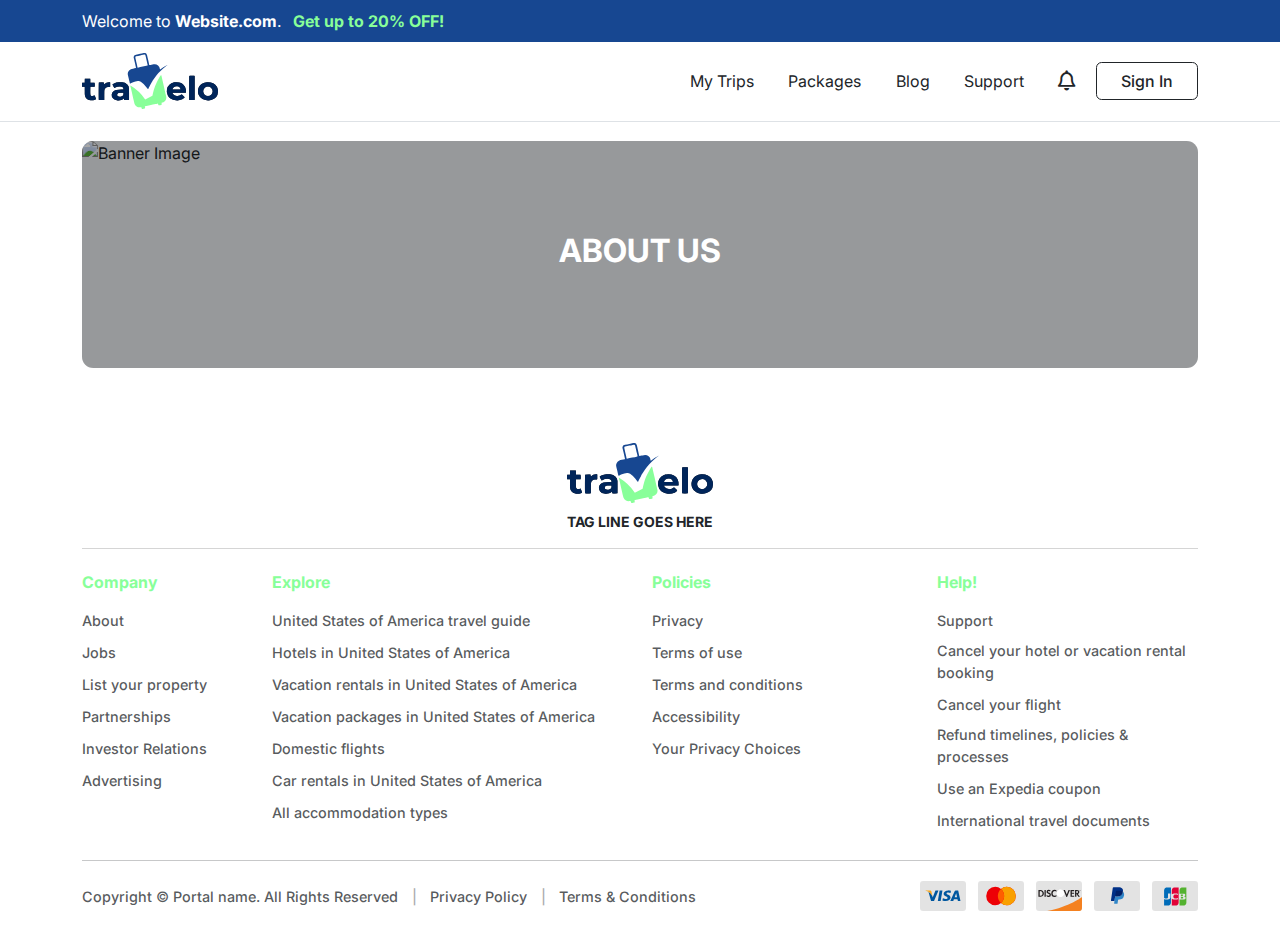
==== about.html @ bf080799 "new files added" ====
<!DOCTYPE html>
<html lang="en">
<head>
  <meta charset="UTF-8">
  <meta http-equiv="X-UA-Compatible" content="IE=edge">
  <meta name="viewport" content="width=device-width, initial-scale=1.0">
  <!-- ======== [ Fonts ] ======== -->
  <link rel="preconnect" href="https://fonts.googleapis.com">
  <link rel="preconnect" href="https://fonts.gstatic.com" crossorigin>
  <link href="https://fonts.googleapis.com/css2?family=Inter:wght@100;200;300;400;500;600;700;800;900&family=Playfair+Display:wght@400;500;600;700;800;900&display=swap" rel="stylesheet">
  <!-- ======== [ Font Awesome Icons ] ======== -->
  <link rel="stylesheet" href="https://cdnjs.cloudflare.com/ajax/libs/font-awesome/6.4.0/css/all.min.css" />
  <!-- ======== [ Bootstrap ] ======== -->
  <link rel="stylesheet" href="https://cdnjs.cloudflare.com/ajax/libs/bootstrap/5.2.3/css/bootstrap.min.css" />
  <!-- ======== [ Slick Slider ] ======== -->
  <link rel="stylesheet" href="https://cdnjs.cloudflare.com/ajax/libs/slick-carousel/1.8.1/slick.min.css" />
  <!-- Plugin CSS -->
    <link href="https://cdn.jsdelivr.net/npm/@uvarov.frontend/vanilla-calendar/build/vanilla-calendar.min.css" rel="stylesheet">
    <link href="https://cdn.jsdelivr.net/npm/@uvarov.frontend/vanilla-calendar/build/themes/light.min.css" rel="stylesheet">
    <link href="https://cdn.jsdelivr.net/npm/@uvarov.frontend/vanilla-calendar/build/themes/dark.min.css" rel="stylesheet">
    <!-- Plugin JS -->
  <!-- ======== [ Custom Styles ] ======== -->
  <link rel="stylesheet" href="./assets/css/style.css" />
  <title>Travel | Home</title>
</head>
<body>
  <header class="main-header">
    <div class="main-header__top-strip z-index--1">
      <div class="container">
        <div class="main-header__top-strip__sub">  
          <div class="elements--left">
            <p class="m-0 text-white">
              Welcome to <a href="javascript:;" class="color--inherit text-decoration-none"><strong>Website.com</strong></a>. &nbsp;
              <strong class="text--primary">Get up to 20% OFF!</strong>
            </p>
          </div>
        </div>
      </div>
    </div>
    <div class="main-header__navbar">
      <div class="container">
        <div class="main-header__navbar__sub">
          <div class="main-header__navbar__logo">
            <a href="./">
              <img src="./assets/images/logo.svg" alt="Company Logo" />
            </a>
          </div>
          <nav class="main-header__navigation">
            <ul class="main-header__navigation__menu">
              <li class="main-header__navigation__menu__item">
                <a class="main-header__navigation__menu__item__link" href="./my-trips.html">My Trips</a>
              </li>
              <li class="main-header__navigation__menu__item">
                <a class="main-header__navigation__menu__item__link" href="./packages.html">Packages</a>
              </li>
              <li class="main-header__navigation__menu__item">
                <a class="main-header__navigation__menu__item__link" href="./blog.html">Blog</a>
              </li>
              <li class="main-header__navigation__menu__item">
                <a class="main-header__navigation__menu__item__link" href="./support.html">Support</a>
              </li>
            </ul>
            <div class="info-clickable-buttons gap-2 mx-2">
              <button type="button" class="info-clickable-buttons__button">
                <i class="fa-regular fa-bell"></i>
              </button>
            </div>
            <div class="tab-hamburger-menu d-none me-sm-2"><i class="fa-solid fa-bars pe-none"></i></div>
          </nav>
          <a href="#" class="btn btn-outline-dark hidden--xs px-4">Sign In</a>
        </div>
      </div>
    </div>
    <div class="mobile-menu d-none show--mobile">
      <div class="mobile-menu__close"><i class="fa-solid fa-arrow-left"></i></div>
      <div class="info-clickable-buttons gap-2 mx-2">
        <button type="button" class="info-clickable-buttons__button">
          <i class="fa-regular fa-bell"></i>
        </button>
      </div>
      <div class="mobile-menu__body">
        <div>
          <div class="cta-buttons mb-4 flex-wrap d-flex gap-3">
            <a href="#" class="btn btn-outline-light"><i class="fa-solid fa-user"></i> Sing In</a>
          </div>
          <ul class="mobile-menu__nav">
            <li class="mobile-menu__nav__item">
              <a class="mobile-menu__nav__item__link" href="./my-trips.html">My Trips</a>
            </li>
            <li class="mobile-menu__nav__item">
              <a class="mobile-menu__nav__item__link" href="./packages.html">Packages</a>
            </li>
            <li class="mobile-menu__nav__item">
              <a class="mobile-menu__nav__item__link" href="./blog.html">Blog</a>
            </li>
            <li class="mobile-menu__nav__item">
              <a class="mobile-menu__nav__item__link" href="./support.html">Support</a>
            </li>
          </ul>
        </div>
        <div class="mobile-menu__footer">
          <div class="social-media-container">
            <h6 class="text-white text-uppercase mb-3">Stay Connected</h6>
            <ul class="social-media-list">
              <li class="social-media-list__item"><a class="social-media-list__item--link" href="javascript:;"><i class="fa-brands fa-facebook-f"></i></a></li>
              <li class="social-media-list__item"><a class="social-media-list__item--link" href="javascript:;"><i class="fa-brands fa-twitter"></i></a></li>
              <li class="social-media-list__item"><a class="social-media-list__item--link" href="javascript:;"><i class="fa-brands fa-instagram"></i></a></li>
              <li class="social-media-list__item"><a class="social-media-list__item--link" href="javascript:;"><i class="fa-brands fa-youtube"></i></a></li>
              <li class="social-media-list__item"><a class="social-media-list__item--link" href="javascript:;"><i class="fa-brands fa-linkedin-in"></i></a></li>
            </ul>
          </div>
        </div>
      </div>
    </div>
  </header>

  <section class="hero-banner">
    <div class="container">
      <div class="hero-banner__container">        
        <div class="hero-banner__container__image">
          <img src="https://plus.unsplash.com/premium_photo-1667066308861-d9027981632e" alt="Banner Image" />
        </div>
        <h2 class="__heading">About Us</h2>
      </div>
    </div>
  </section>

  

  <footer class="main-footer">
    <div class="container">
      <div class="main-footer-logo d-flex justify-content-center border-bottom mb-4 pb-3">
        <a href="/." class="text-uppercase fw-bold text-decoration-none text--inherit d-inline-flex flex-column">
          <img src="./assets/images/logo.svg" alt="Footer Logo" class="mb-2" />
          <small class="">Tag Line goes here</small>
        </a>
      </div>
      <div class="row g-4">
        <div class="col-12 col-md-5 col-lg-3 col-xl-2">
          <div class="main-footer__content">
            <h6 class="text-primary mb-3 fw-bold">Company</h6>
            <ul class="main-footer__content__links">
              <li class="main-footer__content__links__item"><a href="javascript:;">About</a></li>
              <li class="main-footer__content__links__item"><a href="javascript:;">Jobs</a></li>
              <li class="main-footer__content__links__item"><a href="javascript:;">List your property</a></li>
              <li class="main-footer__content__links__item"><a href="javascript:;">Partnerships</a></li>
              <li class="main-footer__content__links__item"><a href="javascript:;">Investor Relations</a></li>
              <li class="main-footer__content__links__item"><a href="javascript:;">Advertising</a></li>
            </ul>
          </div>
        </div>
        <div class="col-12 col-md-7 col-lg-6 col-xl-4">
          <div class="main-footer__content">
            <h6 class="text-primary mb-3 fw-bold">Explore</h6>
            <ul class="main-footer__content__links">
              <li class="main-footer__content__links__item"><a href="javascript:;">United States of America travel guide</a></li>
              <li class="main-footer__content__links__item"><a href="javascript:;">Hotels in United States of America</a></li>
              <li class="main-footer__content__links__item"><a href="javascript:;">Vacation rentals in United States of America</a></li>
              <li class="main-footer__content__links__item"><a href="javascript:;">Vacation packages in United States of America</a></li>
              <li class="main-footer__content__links__item"><a href="javascript:;">Domestic flights</a></li>
              <li class="main-footer__content__links__item"><a href="javascript:;">Car rentals in United States of America</a></li>
              <li class="main-footer__content__links__item"><a href="javascript:;">All accommodation types</a></li>
            </ul>
          </div>
        </div>
        <div class="col-12 col-md-5 col-lg-3 col-xl-3">
          <div class="main-footer__content">
            <h6 class="text-primary mb-3 fw-bold">Policies</h6>
            <ul class="main-footer__content__links">
              <li class="main-footer__content__links__item"><a href="javascript:;">Privacy</a></li>
              <li class="main-footer__content__links__item"><a href="javascript:;">Terms of use</a></li>
              <li class="main-footer__content__links__item"><a href="javascript:;">Terms and conditions</a></li>
              <li class="main-footer__content__links__item"><a href="javascript:;">Accessibility</a></li>
              <li class="main-footer__content__links__item"><a href="javascript:;">Your Privacy Choices</a></li>
            </ul>
          </div>
        </div>
        <div class="col-12 col-md-7 col-lg-12 col-xl-3">
          <div class="main-footer__content">
            <h6 class="text-primary mb-3 fw-bold">Help!</h6>
            <ul class="main-footer__content__links">
              <li class="main-footer__content__links__item"><a href="javascript:;">Support</a></li>
              <li class="main-footer__content__links__item"><a href="javascript:;">Cancel your hotel or vacation rental booking</a></li>
              <li class="main-footer__content__links__item"><a href="javascript:;">Cancel your flight</a></li>
              <li class="main-footer__content__links__item"><a href="javascript:;">Refund timelines, policies & processes</a></li>
              <li class="main-footer__content__links__item"><a href="javascript:;">Use an Expedia coupon</a></li>
              <li class="main-footer__content__links__item"><a href="javascript:;">International travel documents</a></li>
            </ul>
          </div>
        </div>
      </div>
      <div class="copyrights">
        <div class="copyrights__links">
          <p class="m-0">Copyright © Portal name. All Rights Reserved</p>
          <span class="opacity-50">&nbsp;|&nbsp;</span>
          <a href="#">Privacy Policy</a>
          <span class="opacity-50">&nbsp;|&nbsp;</span>
          <a href="#">Terms & Conditions</a>
        </div>
        <div class="payment-methods">
          <img src="./assets/images/payment-methods.svg" alt="Payment Method Icons" />
        </div>
      </div>
    </div>
  </footer>

  <script type="text/javascript" src="//code.jquery.com/jquery-1.11.0.min.js"></script>
  <script type="text/javascript" src="//code.jquery.com/jquery-migrate-1.2.1.min.js"></script>
  <script src="https://cdn.jsdelivr.net/npm/bootstrap@5.3.0-alpha3/dist/js/bootstrap.bundle.min.js"></script>
  <script type="text/javascript" src="./assets/js/slick.min.js"></script>
   <!-- <script src="https://cdn.jsdelivr.net/npm/@uvarov.frontend/vanilla-calendar/build/vanilla-calendar.min.js" defer></script> -->
  <script src="https://cdn.jsdelivr.net/npm/@easepick/datetime@1.2.1/dist/index.umd.min.js"></script>
  <script src="https://cdn.jsdelivr.net/npm/@easepick/core@1.2.1/dist/index.umd.min.js"></script>
  <script type="text/javascript"src="./assets/js/custom.js"></script>
</body>
</html>
---- assets/css/style.css ----
:root {
  --bs-bg-color: #FFFFFF;
  --bs-primary: #88FF99;
  --bs-primary-rgb: 136, 255, 153;
  --bs-secondary: #174791;
  --bs-secondary-rgb: 23, 71, 145;
  --bs-secondary--dark: #00255A;
  --bs-footer-bg-color: #054C65;
  --bs-border-color: #D5D5D5;
  --bs-max-z-index: 10;
  --bs-transition: all 0.3s ease-in-out;
  --main-header-height: 110px;
  --top-strip-height: calc(var(--main-header-height) / 2.65);
  --bs-border-radius: 0.35rem;
  --bs-transparent: transparent;
  --scroll-bar-width: 6px;
  --remain-vw-width: 0;
  --max-width-vw: 90vw;
  --home-slider-height: 550px;
  --remain-viewport-side-width: 100vw;
  --bs-gutter-x: 1.5rem;
  --mobile-padding-x: calc(var(--bs-gutter-x) * .5);
  --font-size-small: 0.9rem;
  --font-inter: "Inter", sans-serif;
  --font--inter: var(--font-inter);
  --font-playfair: "Playfair Display", serif;
  --font--playfair: var(--font-playfair);
  --fs--1: 2.5rem;
  --fs--2: 2rem;
  --fs--3: 1.75rem;
  --fs--4: 1.5rem;
  --fs--5: 1.25rem;
  --fs--6: 1rem;
  --font-size--1: var(--fs--1);
  --font-size--2: var(--fs--2);
  --font-size--4: var(--fs--4);
  --font-size--5: var(--fs--5);
  --font-size--6: var(--fs--6);
}

@media (width < 1200px) {
  :root {
    --remain-viewport-side-width: calc(100vw - 1140px + calc(calc(var(--bs-gutter-x) * 1) + var(--scroll-bar-width)));
  }
}
@media (width < 992px) {
  :root {
    --remain-viewport-side-width: calc(100vw - 720px + calc(calc(var(--bs-gutter-x) * 1) + var(--scroll-bar-width)));
  }
}
@media (width < 768px) {
  :root {
    --remain-viewport-side-width: calc(100vw - 720px + calc(calc(var(--bs-gutter-x) * 1) + var(--scroll-bar-width)));
  }
}
@media (width >= 576px) and (width < 768px) {
  :root {
    --remain-viewport-side-width: calc(100vw - 540px + calc(calc(var(--bs-gutter-x) * 1) + var(--scroll-bar-width)));
  }
}
@media (width < 576px) {
  :root {
    --remain-viewport-side-width: 0;
  }
}
.font-inter {
  font-family: var(--font-inter) !important;
}
.font-inter--100 {
  font-family: var(--font-inter) !important;
  font-weight: 100 !important;
}
.font-inter--200 {
  font-family: var(--font-inter) !important;
  font-weight: 200 !important;
}
.font-inter--300 {
  font-family: var(--font-inter) !important;
  font-weight: 300 !important;
}
.font-inter--400 {
  font-family: var(--font-inter) !important;
  font-weight: 400 !important;
}
.font-inter--500 {
  font-family: var(--font-inter) !important;
  font-weight: 500 !important;
}
.font-inter--600 {
  font-family: var(--font-inter) !important;
  font-weight: 600 !important;
}
.font-inter--700 {
  font-family: var(--font-inter) !important;
  font-weight: 700 !important;
}
.font-inter--800 {
  font-family: var(--font-inter) !important;
  font-weight: 800 !important;
}
.font-inter--900 {
  font-family: var(--font-inter) !important;
  font-weight: 900 !important;
}
.font-playfair {
  font-family: var(--font-playfair) !important;
}
.font-playfair--400 {
  font-family: var(--font-playfair) !important;
  font-weight: 400 !important;
}
.font-playfair--500 {
  font-family: var(--font-playfair) !important;
  font-weight: 500 !important;
}
.font-playfair--600 {
  font-family: var(--font-playfair) !important;
  font-weight: 600 !important;
}
.font-playfair--700 {
  font-family: var(--font-playfair) !important;
  font-weight: 700 !important;
}
.font-playfair--800 {
  font-family: var(--font-playfair) !important;
  font-weight: 800 !important;
}
.font-playfair--900 {
  font-family: var(--font-playfair) !important;
  font-weight: 900 !important;
}
.font-size--small {
  font-size: var(--font-size-small);
}

.bg--primary {
  background-color: var(--bs-primary) !important;
}
.bg--secondary {
  background-color: var(--bs-secondary) !important;
}

.bg--primary, .bg-primary, .text--primary, .text-primary {
  color: var(--bs-primary) !important;
}
.bg--secondary, .text--secondary {
  color: var(--bs-secondary) !important;
}
.bg-shadow-none, .bg-shadow--none, .text-shadow-none, .text-shadow--none {
  text-shadow: none;
}
.bg-hover--primary:hover, .text-hover--primary:hover {
  color: var(--bs-primary) !important;
  opacity: 1 !important;
}
.bg-hover--secondary:hover, .text-hover--secondary:hover {
  color: var(--bs-secondary) !important;
  opacity: 1 !important;
}
.bg-hover--danger:hover, .text-hover--danger:hover {
  color: var(--bs-danger) !important;
  opacity: 1 !important;
}

.z-index--1 {
  z-index: 1 !important;
}
.z-index--2 {
  z-index: 2 !important;
}
.z-index--3 {
  z-index: 3 !important;
}
.z-index--4 {
  z-index: 4 !important;
}
.z-index--5 {
  z-index: 5 !important;
}
.z-index--6 {
  z-index: 6 !important;
}
.z-index--7 {
  z-index: 7 !important;
}
.z-index--8 {
  z-index: 8 !important;
}
.z-index--9 {
  z-index: 9 !important;
}
.z-index--10 {
  z-index: 10 !important;
}

.no-bg-color {
  background-color: transparent !important;
}

.color--initial, .color-initial, .text--initial, .text-initial {
  color: initial !important;
}
.color--initial:hover, .color-initial:hover, .text--initial:hover, .text-initial:hover {
  color: initial !important;
}
.color--inherit, .color-inherit, .text--inherit, .text-inherit {
  color: inherit !important;
}
.color--inherit:hover, .color-inherit:hover, .text--inherit:hover, .text-inherit:hover {
  color: inherit !important;
}

@media (width <= 767px) {
  .hidden--mobile {
    display: none !important;
  }
  .show--mobile {
    display: block !important;
  }
}
@media (width < 576px) {
  .hidden--xs {
    display: none !important;
  }
  .show--xs {
    display: block !important;
  }
}
@media (width >= 576px) and (width <= 768px) {
  .hidden--sm {
    display: none !important;
  }
  .show--sm {
    display: block !important;
  }
}
@media (width >= 768px) and (width <= 992px) {
  .hidden--md {
    display: none !important;
  }
  .show--md {
    display: block !important;
  }
}
@media (width >= 992px) and (width <= 1200px) {
  .hidden--lg {
    display: none !important;
  }
  .show--lg {
    display: block !important;
  }
}
@media (width >= 1200px) and (width <= 1400px) {
  .hidden--xl {
    display: none !important;
  }
  .show--xl {
    display: block !important;
  }
}
@media (width >= 1400px) {
  .hidden--xxl {
    display: none !important;
  }
  .show--xxl {
    display: block !important;
  }
}
.dropdown-toggle.no-arrow::after {
  display: none !important;
}
.dropdown--modified {
  --flag-width: 30px;
  --dropdown-height: 16px;
  transition: var(--bs-transition);
}
.dropdown--modified:hover, .dropdown--modified:focus-visible, .dropdown--modified:focus-within, .dropdown--modified:active {
  scale: 1.06;
}
.dropdown--modified .country-flag-block {
  display: flex;
  width: var(--flag-width);
  aspect-ratio: 1.45;
  border-radius: calc(var(--bs-border-radius) / 1.25);
  overflow: hidden;
}
.dropdown--modified .country-flag-block img {
  width: 100%;
  height: 100%;
  -o-object-fit: cover;
     object-fit: cover;
}
.dropdown--modified .dropdown-toggle::after {
  width: var(--dropdown-height);
  height: var(--dropdown-height);
  border-top-color: transparent;
  background-image: url("data:image/svg+xml,%3csvg xmlns='http://www.w3.org/2000/svg' viewBox='0 0 16 16'%3e%3cpath fill='none' stroke='%23343a40' stroke-linecap='round' stroke-linejoin='round' stroke-width='2' d='m2 5 6 6 6-6'/%3e%3c/svg%3e");
  background-repeat: no-repeat;
  background-position: top -0.05rem center;
  background-size: var(--dropdown-height) calc(var(--dropdown-height) - 4px);
}
.dropdown--modified .dropdown-menu {
  --bs-dropdown-item-padding-x: 0.6rem;
  max-height: 80vh;
  overflow-y: scroll;
}
.dropdown--modified .dropdown-menu::-webkit-scrollbar-track {
  background: var(--bs-white);
  pointer-events: initial;
  overflow: hidden;
  border-radius: 15px;
}
.dropdown--modified .dropdown-menu::-webkit-scrollbar {
  width: var(--scroll-bar-width);
  height: var(--scroll-bar-width);
  background: transparent;
  pointer-events: initial;
}
.dropdown--modified .dropdown-menu::-webkit-scrollbar-thumb {
  background: var(--bs-secondary);
  pointer-events: initial;
  border-radius: 10px;
}
.dropdown--modified .dropdown-item {
  display: flex;
  align-items: center;
}
.dropdown--modified .dropdown-item .country-flag-block {
  height: 22px;
}

.btn {
  --bs-btn-hover-border-color: transparent;
  display: flex;
  align-items: center;
  justify-content: center;
  gap: var(--bs-btn-padding-x);
  transition: var(--bs-transition);
  position: relative;
  isolation: isolate;
  height: var(--bs-btn-height);
  line-height: var(--bs-btn-height);
  white-space: nowrap;
  transition: var(--bs-transition);
  flex-shrink: 0;
  font-weight: 500;
}
.btn-lg {
  --bs-btn-height: calc(var(--common-btn-height) + calc(var(--common-btn-height) / 3.5));
  --bs-btn-font-size: 1.05rem !important;
}
.btn-square {
  height: calc(var(--top-strip-height) / 1.5);
  aspect-ratio: 1/1;
}
.btn-inline, .btn--inline {
  max-width: -moz-max-content;
  max-width: max-content;
}
.btn-hover--primary:hover {
  --bs-btn-hover-color: var(--bs-dark);
  --bs-btn-hover-bg: var(--bs-primary);
  --bs-btn-hover-border-color: transparent;
}
.btn-hover--primary:is(.shadow):hover {
  box-shadow: 0 10px 20px -10px rgba(var(--bs-primary-rgb), 0.5) !important;
}
.btn-hover--secondary:hover {
  --bs-btn-hover-color: var(--bs-white);
  --bs-btn-hover-bg: var(--bs-secondary);
  --bs-btn-hover-border-color: transparent;
}
.btn-hover--secondary:is(.shadow):hover {
  box-shadow: 0 10px 20px -10px rgba(var(--bs-secondary-rgb), 0.5) !important;
}
.btn-hover--light:hover {
  --bs-btn-hover-color: var(--bs-dark);
  --bs-btn-hover-bg: var(--bs-white);
  --bs-btn-hover-border-color: transparent;
}
.btn-hover--light:is(.shadow):hover {
  box-shadow: 0 10px 20px -10px rgba(var(--bs-white-rgb), 0.5) !important;
}
.btn-hover--dark:hover {
  --bs-btn-hover-color: var(--bs-white);
  --bs-btn-hover-bg: var(--bs-dark);
  --bs-btn-hover-border-color: transparent;
}
.btn-hover--dark:is(.shadow):hover {
  box-shadow: 0 10px 20px -10px rgba(var(--bs-dark-rgb), 0.5) !important;
}
.btn-primary {
  --bs-btn-color: var(--bs-dark);
  --bs-btn-bg: var(--bs-primary);
  --bs-btn-border-color: var(--bs-primary);
  --bs-btn-hover-color: var(--bs-white);
  --bs-btn-hover-border-color: var(--bs-secondary);
  --bs-btn-hover-bg: var(--bs-secondary);
}
.btn-primary:is(.shadow) {
  box-shadow: 0 10px 20px -10px rgba(var(--bs-primary-rgb), 0.5) !important;
}
.btn-secondary {
  --bs-btn-color: var(--bs-white);
  --bs-btn-bg: var(--bs-secondary);
  --bs-btn-border-color: var(--bs-secondary);
  --bs-btn-hover-color: var(--bs-dark);
  --bs-btn-hover-border-color: var(--bs-primary);
  --bs-btn-hover-bg: var(--bs-primary);
}
.btn-secondary:is(.shadow) {
  box-shadow: 0 10px 20px -10px rgba(var(--bs-secondary-rgb), 0.5) !important;
}
.btn-transparent {
  --bs-btn-bg: var(--bs-transparent);
  --bs-btn-hover-color: var(--bs-dark);
}
.btn-gray {
  --bs-btn-color: var(--bs-text-color);
  --bs-btn-bg: var(--bs-gray-200);
  --bs-btn-hover-color: var(--bs-bg-color);
  --bs-btn-hover-bg: var(--bs-text-color);
}
.btn-gray:is(.shadow) {
  box-shadow: 0 10px 20px -10px rgba(var(--bs-dark-rgb), 0.5) !important;
}

.form-check-input--primary:checked {
  background-color: var(--bs-primary);
  border-color: var(--bs-primary);
}
.form-check-input--secondary:checked {
  background-color: var(--bs-secondary);
  border-color: var(--bs-secondary);
}

.list-group-item {
  transition: var(--bs-transition);
  cursor: pointer;
}
.list-group-hover--primary .list-group-item:hover {
  background-color: rgba(var(--bs-primary-rgb), 0.25);
  color: var(--bs-black);
}
.list-group-hover--secondary .list-group-item:hover {
  background-color: rgba(var(--bs-secondary-rgb), 0.25);
  color: var(--bs-black);
}

/* Slider */
.slick-slider {
  position: relative;
  display: block;
  box-sizing: border-box;
  -webkit-touch-callout: none;
  -webkit-user-select: none;
  -moz-user-select: none;
  user-select: none;
  touch-action: pan-y;
  -webkit-tap-highlight-color: transparent;
}

.slick-list {
  position: relative;
  overflow: hidden;
  display: block;
  margin: 0;
  padding: 0;
}
.slick-list:focus {
  outline: none;
}
.slick-list.dragging {
  cursor: pointer;
  cursor: hand;
}

.slick-slider .slick-track,
.slick-slider .slick-list {
  transform: translate3d(0, 0, 0);
}

.slick-track {
  position: relative;
  left: 0;
  top: 0;
  display: block;
  margin-left: auto;
  margin-right: auto;
}
.slick-track:before, .slick-track:after {
  content: "";
  display: table;
}
.slick-track:after {
  clear: both;
}
.slick-loading .slick-track {
  visibility: hidden;
}

.slick-slide {
  float: left;
  height: 100%;
  min-height: 1px;
  display: none;
}
[dir=rtl] .slick-slide {
  float: right;
}
.slick-slide img {
  display: block;
}
.slick-slide.slick-loading img {
  display: none;
}
.slick-slide.dragging img {
  pointer-events: none;
}
.slick-initialized .slick-slide {
  display: block;
}
.slick-loading .slick-slide {
  visibility: hidden;
}
.slick-vertical .slick-slide {
  display: block;
  height: auto;
  border: 1px solid transparent;
}

.slick-arrow.slick-hidden {
  display: none;
}

* {
  margin: 0;
  padding: 0;
  box-sizing: border-box;
}

html {
  color-scheme: light dark;
}

body {
  background-color: var(--bs-bg-color);
  font-family: var(--font-inter), system-ui, -apple-system, BlinkMacSystemFont, "Segoe UI", Roboto, Oxygen, Ubuntu, Cantarell, "Open Sans", "Helvetica Neue", sans-serif;
}
body::-webkit-scrollbar-track {
  background: transparent;
  pointer-events: initial;
  overflow: hidden;
  border-radius: 15px;
}
body::-webkit-scrollbar {
  width: var(--scroll-bar-width);
  height: var(--scroll-bar-width);
  background: transparent;
  pointer-events: initial;
}
body::-webkit-scrollbar-thumb {
  background: var(--bs-secondary);
  pointer-events: initial;
  border-radius: 10px;
}
body.no-scroll {
  overflow-y: hidden !important;
  overflow-x: hidden !important;
}

img, svg, video {
  max-width: 100%;
  display: block;
}

/* =============== [ Header ] =============== */
.main-header {
  position: sticky;
  top: 0;
  z-index: 10;
  width: 100%;
  background-color: var(--bs-white);
  border-bottom: 1px solid var(--bs-gray-300);
}
.main-header__top-strip {
  background-color: var(--bs-secondary);
  position: relative;
  isolation: isolate;
}
.main-header__top-strip.bg-gradient {
  background-image: linear-gradient(45deg, var(--bs-secondary--dark) 60%, var(--bs-primary));
}
.main-header__top-strip.bg-image::after {
  content: "";
  position: absolute;
  inset: 0;
  background-repeat: no-repeat;
  background-position: center;
  background-size: cover;
  z-index: -1;
  opacity: 0.25;
}
.main-header__top-strip__sub {
  min-height: var(--top-strip-height);
  width: 100%;
  display: flex;
  justify-content: space-between;
  align-items: center;
}
@media (width <= 767px) {
  .main-header__top-strip__sub {
    padding-block: 1vh;
    gap: 5vw;
  }
  .main-header__top-strip__sub .elements--left {
    font-size: 0.9rem;
  }
}
.main-header__navbar {
  position: relative;
  display: flex;
  align-items: center;
  width: 100%;
  padding-block: 0.35rem;
}
.main-header__navbar__sub {
  height: calc(var(--main-header-height) - var(--top-strip-height));
  display: flex;
  justify-content: space-between;
  align-items: center;
}
.main-header__navbar__logo {
  position: relative;
  max-width: 170px;
  flex-shrink: 0;
}
.main-header__navbar__logo img, .main-header__navbar__logo svg {
  max-width: 100%;
}
.main-header__navigation {
  --tab-hamburger-size: 38px;
  --menu-right-alignment-value: 0.5rem;
  position: relative;
  display: flex;
  justify-content: center;
  align-items: center;
  margin-left: auto;
}
.main-header__navigation__menu {
  position: relative;
  list-style: none;
  display: flex;
  margin: 0;
  padding: 0;
  gap: 0.35rem;
}
.main-header__navigation__menu__item__link {
  text-decoration: none;
  color: var(--bs-dark);
  transition: var(--bs-transition);
  padding-block: 0.55rem;
  padding-inline: calc(0.5rem + 0.5vw);
  display: flex;
  line-height: normal;
  border-radius: calc(var(--bs-border-radius));
}
.main-header__navigation__menu__item__link:hover, .main-header__navigation__menu__item__link.active {
  background-color: var(--bs-secondary);
  color: var(--bs-white);
}
.main-header__navigation .tab-hamburger-menu {
  width: var(--tab-hamburger-size);
  height: var(--tab-hamburger-size);
  background-color: var(--bs-gray-300);
  border-radius: var(--bs-border-radius);
  margin-right: auto;
  display: flex;
  justify-content: center;
  align-items: center;
  flex-shrink: 0;
  font-size: 1.15rem;
  cursor: pointer;
  transition: var(--bs-transition);
}
.main-header__navigation .tab-hamburger-menu:hover {
  background-color: var(--bs-secondary);
  color: var(--bs-white);
}
@media (width >= 768px) and (width <= 992px) {
  .main-header__navigation {
    justify-content: flex-end;
  }
  .main-header__navigation .tab-hamburger-menu {
    display: flex !important;
  }
  .main-header__navigation__menu {
    --menu-height: 0px;
    --menu-item-margin: 36px;
    z-index: -9;
    position: absolute;
    flex-direction: column;
    min-width: 150px;
    top: calc(100% - var(--menu-right-alignment-value) / 10);
    right: var(--menu-right-alignment-value);
    background-color: var(--bs-white);
    padding-inline: 0.35rem;
    border-radius: var(--bs-border-radius);
    overflow: hidden;
    transition: var(--bs-transition);
  }
  .main-header__navigation__menu.opened {
    --menu-height: 36px;
    --menu-item-margin: 0px;
    padding-block: 0.35rem;
    z-index: 1;
    box-shadow: inset 0 0 0 1px rgba(0, 0, 0, 0.1), 0px 2.8px 2.2px rgba(0, 0, 0, 0.008), 0px 6.7px 5.3px rgba(0, 0, 0, 0.012), 0px 12.5px 10px rgba(0, 0, 0, 0.015), 0px 22.3px 17.9px rgba(0, 0, 0, 0.018), 0px 41.8px 33.4px rgba(0, 0, 0, 0.022), 0px 100px 80px rgba(0, 0, 0, 0.03);
  }
  .main-header__navigation__menu__item {
    height: var(--menu-height);
    overflow: hidden;
    transition: inherit;
    margin-top: calc(0px - var(--menu-item-margin));
  }
}
@media (width <= 767px) {
  .main-header__navigation {
    justify-content: flex-end;
  }
  .main-header__navigation .tab-hamburger-menu {
    display: flex !important;
  }
  .main-header__navigation__menu {
    display: none !important;
  }
}
@media (width < 576px) {
  .main-header__navigation {
    --menu-right-alignment-value: 0;
  }
}
@media (width >= 992px) and (width <= 1200px) {
  .main-header .container {
    max-width: 95vw;
  }
}
@media (width <= 767px) {
  .main-header .mobile-menu {
    --close-button-width: 40px;
    --mobile-padding-x: 4vw;
    --mobile-menu-margin-left: -100vw;
    position: fixed;
    top: 0;
    left: var(--mobile-menu-margin-left);
    width: 100vw;
    height: 100vh;
    overflow-y: scroll;
    background-color: rgba(var(--bs-dark-rgb), 0.75);
    -webkit-backdrop-filter: blur(4px);
            backdrop-filter: blur(4px);
    z-index: calc(var(--bs-max-z-index) + 1);
    padding-inline: var(--mobile-padding-x);
    padding-block: calc(var(--close-button-width) + var(--mobile-padding-x) * 1.75) calc(var(--mobile-padding-x) * 1.5);
    transition: var(--bs-transition);
  }
  .main-header .mobile-menu.opened {
    --mobile-menu-margin-left: 0;
  }
  .main-header .mobile-menu__close {
    width: var(--close-button-width);
    height: var(--close-button-width);
    position: absolute;
    top: calc(var(--mobile-padding-x) / 1);
    left: calc(var(--mobile-padding-x) / 1);
    display: flex;
    justify-content: center;
    align-items: center;
    font-size: 1.3rem;
    border-radius: var(--bs-border-radius);
    background-color: rgba(var(--bs-white-rgb), 0.15);
    color: var(--bs-white);
  }
  .main-header .mobile-menu__body {
    position: relative;
    display: flex;
    flex-direction: column;
    justify-content: space-between;
    height: 100%;
  }
  .main-header .mobile-menu__nav {
    position: relative;
    list-style: none;
    margin: 0;
    padding: 0;
  }
  .main-header .mobile-menu__nav__item__link {
    position: relative;
    text-decoration: none;
    color: rgba(var(--bs-white-rgb), 0.75);
    font-size: 1.15rem;
    font-weight: 300;
    padding: 0.65rem 0;
    width: 100%;
    border-bottom: 1px solid rgba(var(--bs-white-rgb), 0.3);
    display: block;
    transition: var(--bs-transition);
  }
  .main-header .mobile-menu__nav__item__link:hover {
    background-color: var(--bs-primary);
    color: var(--bs-dark);
    padding: 0.65rem 0.85rem;
    border-radius: var(--bs-border-radius);
  }
}

/* =============== [ Footer ] =============== */
.main-footer {
  position: relative;
  background-color: var(--bs-white);
  padding-block: calc(1.5rem + 2.5vw) 0;
  width: 100%;
  isolation: isolate;
  color: var(--bs-dark);
}
.main-footer.pattern {
  background-color: var(--bs-footer-bg-color);
}
.main-footer.pattern::after {
  content: "";
  position: absolute;
  inset: 0;
  background-color: var(--bs-footer-bg-color);
  background-image: url("./../images/pattern.png");
  background-blend-mode: multiply;
  background-attachment: fixed;
  opacity: 0.3;
  z-index: -1;
}
.main-footer__links-container {
  position: relative;
  display: flex;
  gap: 1rem;
  justify-content: space-between;
}
.main-footer__content {
  position: relative;
}
.main-footer__content__links {
  position: relative;
  list-style: none;
  margin: 0;
  padding: 0;
  display: flex;
  flex-wrap: wrap;
  row-gap: 0.5rem;
}
.main-footer__content__links__item {
  position: relative;
  width: 100%;
}
.main-footer__content__links__item a {
  display: inline-block;
  position: relative;
  text-decoration: none;
  color: rgba(var(--bs-dark-rgb), 0.75);
  transition: var(--bs-transition);
  font-size: var(--font-size-small);
  font-weight: 500;
}
.main-footer__content__links__item a::after {
  content: "";
  position: absolute;
  top: 105%;
  right: 0;
  width: 0;
  height: 2px;
  background-color: var(--bs-secondary);
  transition: inherit;
}
.main-footer__content__links__item a:hover {
  color: var(--bs-secondary);
}
.main-footer__content__links__item a:hover::after {
  width: 100%;
  left: 0;
}
.main-footer__content__app-icon {
  position: relative;
  display: flex;
  flex-wrap: wrap;
  gap: 1rem;
}
.main-footer__content__app-icon img {
  max-width: 150px;
}
.main-footer__content__app-icon a {
  display: block;
  max-width: -moz-max-content;
  max-width: max-content;
}
.main-footer .copyrights {
  position: relative;
  border-top: 1px solid rgba(var(--bs-dark-rgb), 0.25);
  padding-block: 1.25rem;
  -webkit-margin-before: calc(1rem + 1vw);
          margin-block-start: calc(1rem + 1vw);
  display: flex;
  flex-wrap: wrap;
  gap: calc(1rem + 0.5vw);
  align-items: center;
  justify-content: space-between;
  align-items: center;
}
.main-footer .copyrights__links {
  position: relative;
  display: flex;
  gap: 0.6rem;
  flex-wrap: wrap;
  color: rgba(var(--bs-dark-rgb), 0.75);
  font-weight: 500;
  font-size: var(--font-size-small);
}
.main-footer .copyrights__links a {
  text-decoration: none;
  color: inherit;
  display: inline-block;
  transition: var(--bs-transition);
}
.main-footer .copyrights__links a:hover {
  color: var(--bs-secondary);
  text-decoration: underline;
}

.info-clickable-buttons {
  --button-width: 40px;
  --button-bg-color: var(--bs-transparent);
  --button-color: var(--bs-dark);
  --button-bg-hover-color: var(--bs-secondary);
  --button-hover-color: var(--bs-white);
  position: relative;
  display: flex;
  flex-shrink: 0;
}
.info-clickable-buttons__button {
  outline: none;
  border: 0;
  background-color: var(--button-bg-color);
  color: var(--button-color);
  width: calc(var(--top-strip-height));
  height: calc(var(--top-strip-height));
  font-size: 1.25rem;
  border-radius: calc(var(--bs-border-radius) / 1.25);
  transition: var(--bs-transition);
}
.info-clickable-buttons__button:hover {
  background-color: var(--button-bg-hover-color);
  color: var(--button-hover-color);
  scale: 1.1;
}

.subscribe-container {
  position: relative;
  --btn-size: 135px;
}
.subscribe-container__form {
  position: relative;
}
.subscribe-container__form__input-block {
  position: relative;
  padding: 0.5rem;
  background-color: var(--bs-white);
  border-radius: calc(var(--bs-border-radius) * 1.15);
  margin-bottom: 1rem;
}
.subscribe-container__form__input-block .form-control {
  border: 0;
  outline: none;
  box-shadow: none;
  padding-right: var(--btn-size);
}
.subscribe-container__form__input-block .btn {
  max-width: var(--btn-size);
  position: absolute;
  right: 0.5rem;
  top: 0.5rem;
}

.social-media-container {
  position: relative;
  display: flex;
  flex-direction: column;
}
.social-media-container .social-media-list {
  display: flex;
  flex-wrap: wrap;
  list-style: none;
  margin: 0;
  padding: 0;
  gap: calc(var(--mobile-padding-x) / 1.5);
}
.social-media-container .social-media-list__item {
  --icon-size: 50px;
  position: relative;
}
.social-media-container .social-media-list__item--link {
  position: relative;
  width: var(--icon-size);
  height: var(--icon-size);
  background-color: rgba(var(--bs-white-rgb), 0.09);
  color: var(--bs-white);
  font-size: 1.75rem;
  display: flex;
  justify-content: center;
  align-items: center;
  text-decoration: none;
  border-radius: var(--bs-border-radius);
  transition: var(--bs-transition);
  box-shadow: 0px 2.8px 2.2px rgba(0, 0, 0, 0.008), 0px 6.7px 5.3px rgba(0, 0, 0, 0.012), 0px 12.5px 10px rgba(0, 0, 0, 0.015), 0px 22.3px 17.9px rgba(0, 0, 0, 0.018), 0px 41.8px 33.4px rgba(0, 0, 0, 0.022), 0px 100px 80px rgba(0, 0, 0, 0.03);
}
.social-media-container .social-media-list__item--link:hover {
  background-color: var(--bs-primary);
  color: var(--bs-dark);
  scale: 1.075;
}

.search-tab-sec {
  position: relative;
  padding-block: calc(1rem + 1vw);
  z-index: 1;
}
.search-tab-sec__container {
  position: relative;
  box-shadow: 0 0 0 1px var(--bs-border-color);
  border-radius: calc(var(--bs-border-radius) * 2);
  display: flex;
}
.search-tab-sec__container .search-tab {
  position: relative;
  height: 100%;
  width: 100%;
}
.search-tab-sec__container .search-tab__header {
  position: relative;
  margin-bottom: calc(0.5rem + 0.5vw);
  padding: calc(1rem + 0.5vw);
}
@media (width < 768px) {
  .search-tab-sec__container .search-tab__header {
    overflow-x: scroll;
  }
  .search-tab-sec__container .search-tab__header::-webkit-scrollbar-track {
    background: transparent;
    pointer-events: initial;
    overflow: hidden;
    border-radius: 15px;
  }
  .search-tab-sec__container .search-tab__header::-webkit-scrollbar {
    width: 0;
    height: 0;
    background: transparent;
    pointer-events: initial;
  }
  .search-tab-sec__container .search-tab__header::-webkit-scrollbar-thumb {
    background: var(--bs-secondary);
    pointer-events: initial;
    border-radius: 10px;
  }
}
@media (width < 626px) {
  .search-tab-sec__container .search-tab__header {
    background-color: rgba(var(--bs-secondary-rgb), 0.15);
    padding-block: 1vh;
    margin-top: 1rem;
    width: 100vw;
    left: 50%;
    transform: translateX(-50%);
    isolation: 0;
  }
}
.search-tab-sec__container .search-tab__list {
  position: relative;
  display: flex;
  gap: 0.5rem;
  align-items: center;
  list-style: none;
  margin: 0;
  padding: 0;
}
.search-tab-sec__container .search-tab__list__item {
  font-size: 1.15rem;
  padding-block: 0.55rem;
  padding-inline: 1.2rem;
  transition: var(--bs-transition);
  border-radius: var(--bs-border-radius);
  cursor: pointer;
}
.search-tab-sec__container .search-tab__list__item.current, .search-tab-sec__container .search-tab__list__item:hover {
  background-color: var(--bs-secondary);
  color: var(--bs-white);
}
.search-tab-sec__container .search-tab__list__item.current {
  box-shadow: 0 10px 20px -10px rgba(var(--bs-secondary-rgb), 0.5);
  font-weight: 400;
}
@media (width < 626px) {
  .search-tab-sec__container .search-tab__list {
    -webkit-padding-end: 0.2rem;
            padding-inline-end: 0.2rem;
    width: -moz-max-content;
    width: max-content;
  }
  .search-tab-sec__container .search-tab__list__item {
    padding-block: 0.4rem;
  }
}
.search-tab-sec__container .search-tab__data {
  padding-inline: calc(1rem + 0.5vw);
  -webkit-padding-after: calc(1rem + 0.5vw);
          padding-block-end: calc(1rem + 0.5vw);
  position: relative;
}
.search-tab-sec__container .search-tab__data:not(.current) {
  display: none;
}
.search-tab-sec__container .search-tab__data > div {
  position: relative;
  z-index: 1;
}
.search-tab-sec__container .search-tab__data .row > div {
  position: relative;
  z-index: 0;
}
.search-tab-sec__container .search-tab__data .row > div:has(.search-input-block.active) {
  z-index: 2;
}
.search-tab-sec__container .search-tab .search-button {
  z-index: 0;
  position: relative;
}
.search-tab-sec__container .search-tab .search-button .btn {
  --bs-btn-height: 55px;
  width: 165px;
  font-size: 1.35rem;
  font-weight: 700;
}
@media (width < 767px) {
  .search-tab-sec__container .search-tab .search-button .btn {
    width: 100%;
  }
}
@media (width < 1400px) and (width > 1200px) {
  .search-tab-sec .container {
    max-width: 97vw;
  }
}

.flight-tabs {
  position: relative;
  z-index: 2 !important;
}
.flight-tabs__header {
  --active-color: rgba(var(--bs-secondary-rgb), 0.15);
  border-bottom: 1px solid var(--active-color);
  position: relative;
  display: flex;
  gap: 1rem;
  list-style: none;
  margin: 0 0 1rem;
  padding: 0 0 0 1rem;
  cursor: pointer;
}
.flight-tabs__header__tab {
  padding: 0.5rem 1rem;
  transition: var(--bs-transition);
  border: 1px solid transparent;
  border-bottom: 0;
}
.flight-tabs__header__tab.active, .flight-tabs__header__tab:hover {
  border-color: var(--active-color);
  border-radius: var(--bs-border-radius) var(--bs-border-radius) 0 0;
  background-color: var(--active-color);
}
.flight-tabs__header__tab.active {
  font-weight: 700;
}
@media (width < 576px) {
  .flight-tabs__header {
    overflow-x: scroll;
    white-space: nowrap;
    width: 100vw;
    left: 50%;
    transform: translateX(-50%);
    gap: 0.25rem;
    padding-inline: 10vw;
  }
}
.flight-tabs__data {
  position: relative;
  display: flex;
  flex-direction: column;
  gap: 0.75rem;
  z-index: 2;
}
.flight-tabs__data__list {
  display: flex;
  flex-direction: column;
  gap: 0.8rem;
}
.flight-tabs__data__list:not(.current, .selected) {
  display: none;
}

.additional-fields {
  position: relative;
  display: flex;
  justify-content: space-between;
  align-items: center;
  z-index: 1;
  gap: 0.6rem;
}
.additional-fields__block-left, .additional-fields__block-right {
  position: relative;
  display: flex;
  gap: 0.6rem;
  align-items: center;
  flex-wrap: wrap;
  width: 100%;
}
.additional-fields__block-right {
  justify-content: flex-end;
}
@media (width < 767px) {
  .additional-fields {
    flex-direction: column-reverse;
    padding-top: 0;
  }
  .additional-fields__block-right {
    justify-content: flex-start;
  }
}

.form-check.custom-form-check {
  --check-bg-color: var(--bs-gray-200);
  --check-checked-bg-color: rgba(var(--bs-secondary-rgb), 0.15);
  --check-checked-color: var(--bs-secondary);
  min-height: 1.5rem;
  padding: 0.45em 0.85em 0.45em 2.15em;
  margin-bottom: 0.125rem;
  background: var(--check-bg-color);
  color: var(--check-color);
  border-radius: var(--bs-border-radius);
  display: flex;
  gap: 0.75rem;
  cursor: pointer;
}
.form-check.custom-form-check:has(input:checked) {
  box-shadow: inset 0 0 0 1px var(--check-checked-bg-color);
  background-color: var(--check-checked-bg-color);
  color: var(--check-checked-color);
  font-weight: 700;
}

.search-input-block {
  --input-bg-color: var(--bs-white);
  --input-color: var(--bs-dark);
  --block-border-radius: var(--bs-border-radius);
  --icon-width: 40px;
  --icon-height: 45px;
  --icon-color: var(--bs-gray-700);
  --input-right-padding: 0px;
  --input-active-bg-color: var(--bs-white);
  --input-active-border-color: var(--bs-secondary);
  --icon-active-color: var(--bs-secondary);
  position: relative;
}
.search-input-block__label {
  font-weight: 500;
  font-size: 0.95rem;
}
.search-input-block__input {
  position: relative;
  display: flex;
  background-color: var(--bs-white);
  border-radius: var(--block-border-radius);
  border: 1px solid var(--bs-border-color);
  transition: var(--bs-transition);
}
.search-input-block__input .__icon {
  width: var(--icon-width);
  height: var(--icon-height);
  color: var(--icon-color);
  flex-shrink: 0;
  display: flex;
  justify-content: center;
  align-items: center;
}
.search-input-block__input .__icon:is(.--after) {
  position: absolute;
  right: 0;
  top: 0;
  background-color: var(--bs-white);
  border-radius: var(--block-border-radius);
}
.search-input-block__input .form-control, .search-input-block__input .form-select, .search-input-block__input .__value {
  height: var(--icon-height);
  background-color: var(--input-bg-color);
  display: flex;
  align-items: center;
  width: 100%;
  color: var(--input-color);
  border-radius: var(--block-border-radius);
  overflow: hidden;
}
.search-input-block__input .form-control:focus-within, .search-input-block__input .form-control:focus, .search-input-block__input .form-select:focus-within, .search-input-block__input .form-select:focus, .search-input-block__input .__value:focus-within, .search-input-block__input .__value:focus {
  outline: 0;
}
.search-input-block__input .form-control input, .search-input-block__input .form-select input, .search-input-block__input .__value input {
  width: 100%;
  height: 100%;
  border: 0;
}
.search-input-block__input:not(:has(.__icon.--before)) .__value {
  padding-left: 0.75rem;
  font-weight: 600;
  display: flex;
  gap: 0.15rem;
  align-items: center;
  flex-wrap: wrap;
}
.search-input-block__input:focus-within, .search-input-block__input:focus, .search-input-block__input:active, .search-input-block__input.active {
  background-color: var(--input-active-bg-color);
  border-color: var(--input-active-border-color);
  box-shadow: 0 0 0 4px rgba(var(--bs-secondary-rgb), 0.12);
}
.search-input-block__input:focus-within .__icon, .search-input-block__input:focus .__icon, .search-input-block__input:active .__icon, .search-input-block__input.active .__icon {
  color: var(--icon-active-color);
}

.dropdown-block {
  --dropdown-block-width: 100%;
  --dropdown-block-min-width: 250px;
  --dropdown-block-border-color: rgba(var(--bs-dark-rgb), 0.25);
  position: relative;
}
.dropdown-block.active {
  z-index: 5;
}
.dropdown-block__data {
  position: absolute;
  top: 105%;
  background-color: var(--bs-white);
  width: var(--dropdown-block-width);
  min-width: var(--dropdown-block-min-width);
  right: 0;
  border-radius: var(--bs-border-radius);
  border: 1px solid var(--dropdown-block-border-color);
  box-shadow: 0 10px 20px rgba(var(--bs-dark-rgb), 0.25);
}
.dropdown-block__data.aligned--right {
  right: 0;
}
.dropdown-block__data.aligned--left {
  left: 0;
}
.dropdown-block__data:not(.opened) {
  display: none;
}
.dropdown-block__data:is(.opened) {
  --dropdown-block-border-color: var(--bs-secondary);
  box-shadow: 0 0 0 3px rgba(var(--bs-secondary-rgb), 0.1), 0 10px 20px rgba(var(--bs-dark-rgb), 0.25);
}
@media (width < 767px) {
  .dropdown-block__data.mobile-aligned--right {
    right: 0 !important;
  }
  .dropdown-block__data.mobile-aligned--left {
    left: 0 !important;
  }
}
.dropdown-block__data .list-group-item {
  border-inline: 0;
}
.dropdown-block__data .list-group-item:first-child {
  border-top: 0;
}
.dropdown-block__data .list-group-item.active {
  --bs-list-group-active-color: var(--bs-white);
  --bs-list-group-active-bg: var(--bs-secondary);
  --bs-list-group-active-border-color: var(--bs-secondary);
}

.travelers-info {
  --dropdown-block-min-width: 300px;
}

.travelers-entries {
  position: relative;
  padding: calc(1rem + 0.25vw);
}
.travelers-entries__block {
  display: flex;
  flex-direction: column;
}
.travelers-entries__block:not(:last-child) {
  margin-bottom: calc(1rem + 0.25vw);
}
.travelers-entries__block__content {
  flex-direction: column;
  position: relative;
  display: flex;
  gap: 1rem;
}
.travelers-entries__block__content__list {
  display: flex;
  justify-content: space-between;
  align-items: center;
}
.travelers-entries__block__content__list .__label {
  margin: 0;
  display: flex;
  flex-direction: column;
}

.additional-block {
  position: relative;
}
.additional-block__element {
  position: relative;
  display: flex;
  align-items: center;
  gap: 0.75rem;
  background-color: rgba(var(--bs-secondary-rgb), 0.15);
  padding: 0.25rem 0.25rem 0.25rem 0.75rem;
  border-radius: var(--bs-border-radius);
  color: var(--bs-secondary);
  transition: var(--bs-transition);
  cursor: pointer;
}
.additional-block__element .__icon {
  width: 30px;
  height: 30px;
  flex-shrink: 0;
  border-radius: inherit;
  display: flex;
  justify-content: center;
  align-items: center;
  transition: var(--bs-transition);
}
.additional-block__element .__icon:hover {
  background-color: var(--bs-secondary);
  color: var(--bs-white);
  cursor: pointer;
}
.additional-block__element.active {
  background-color: var(--bs-secondary);
  color: var(--bs-white);
}
.additional-block__element.active .__icon {
  background-color: var(--bs-primary);
  color: var(--bs-black);
}

.controllers {
  --button-width: 30px;
  --button-height: 30px;
  --button-bg-color: var(--bs-gray-100);
  --button-color: var(--bs-dark);
  --button-hover-bg-color: var(--bs-secondary);
  --button-hover-color: var(--bs-white);
  --button-border-color: var(--bs-border-color);
  --value-width: 40px;
  position: relative;
  display: flex;
}
.controllers__value {
  flex-shrink: 0;
  width: var(--value-width);
  height: var(--button-height);
  display: flex;
  align-items: center;
  justify-content: center;
  font-weight: 600;
}
.controllers__button {
  flex-shrink: 0;
  border: 0;
  outline: 0;
  width: var(--button-width);
  height: var(--button-height);
  border-radius: var(--button-height);
  background-color: var(--button-bg-color);
  color: var(--button-color);
  transition: var(--bs-transition);
  box-shadow: 0 0 0 1px var(--button-border-color);
}
.controllers__button:hover {
  background-color: var(--button-hover-bg-color);
  color: var(--button-hover-color);
}

.features-sec {
  position: relative;
  padding-block: calc(1rem + 1vw);
}
.features-sec__container {
  --card-height: 250px;
  --card-max-width: 50%;
  --card-min-width: auto;
  --card-image-width: 50%;
  --card-image-height: var(--card-height);
  --card-content-width: 50%;
  --card-content-height: var(--card-height);
  position: relative;
  display: flex;
  flex-wrap: wrap;
  border-radius: calc(var(--bs-border-radius) * 1.75);
  overflow: hidden;
}
.features-sec__container .features-card {
  position: relative;
  display: flex;
  background-color: rgba(var(--bs-secondary-rgb), 0.085);
  width: 100%;
  max-width: var(--card-max-width);
  min-width: var(--card-min-width);
}
.features-sec__container .features-card.__reversed {
  position: relative;
  flex-direction: row-reverse;
}
.features-sec__container .features-card__content {
  position: relative;
  padding: calc(1rem + 0.75vw);
  width: var(--card-content-width);
  height: 100%;
  min-height: var(--card-content-height);
  display: flex;
  flex-direction: column;
  gap: 1.3rem;
}
.features-sec__container .features-card__content .__icon {
  width: 80px;
  height: 80px;
  display: flex;
  justify-content: center;
  align-items: center;
}
.features-sec__container .features-card__content p:last-child {
  margin: 0;
}
.features-sec__container .features-card__image {
  flex-shrink: 0;
  width: var(--card-image-width);
  height: var(--card-image-height);
  background-color: red;
  position: relative;
  overflow: hidden;
}
.features-sec__container .features-card__image img {
  width: 100%;
  height: 100%;
  max-width: 100%;
  height: 100%;
  -o-object-fit: cover;
     object-fit: cover;
  -o-object-position: center;
     object-position: center;
}
@media (width < 1200px) {
  .features-sec__container .features-card {
    --card-content-width: 100%;
    --card-image-width: 100%;
    align-items: start;
    flex-direction: column-reverse;
    justify-content: start;
  }
  .features-sec__container .features-card:nth-child(2) {
    flex-direction: column;
  }
  .features-sec__container .features-card.__reversed {
    flex-direction: column-reverse;
  }
  .features-sec__container .features-card.__reversed:last-child {
    flex-direction: column;
  }
}
@media (width < 992px) {
  .features-sec__container .features-card {
    --card-min-width: 300px;
    --card-max-width: auto;
    --card-image-height: 175px;
    border-radius: calc(var(--bs-border-radius) * 2);
    overflow: hidden;
    flex-direction: column-reverse;
  }
  .features-sec__container .features-card:nth-child(2), .features-sec__container .features-card.__reversed:last-child {
    flex-direction: column-reverse;
  }
}
.hero-banner {
  width: 100%;
  padding: calc(0.8rem + 0.5vw);
}
.hero-banner__container {
  --banner-height: calc(150px + 6vw);
  position: relative;
  background-color: var(--bs-gray-200);
  width: 100%;
  min-height: var(--banner-height);
  display: flex;
  justify-content: center;
  align-items: center;
  border-radius: calc(var(--bs-border-radius) * 2);
}
.hero-banner__container__image {
  position: absolute;
  border-radius: inherit;
  inset: 0;
  z-index: 0;
  overflow: hidden;
}
.hero-banner__container__image img {
  width: 100%;
  height: 100%;
  max-width: 100%;
  height: 100%;
  -o-object-fit: cover;
     object-fit: cover;
  -o-object-position: center;
     object-position: center;
}
.hero-banner__container__image::after {
  content: "";
  inset: 0;
  position: absolute;
  background-color: rgba(var(--bs-black-rgb), 0.35);
}
.hero-banner__container .__heading {
  position: relative;
  z-index: 1;
  color: var(--bs-white);
  font-weight: 700;
  text-transform: uppercase;
}
@media (width < 768px) {
  .hero-banner__container {
    --banner-height: calc(100px + 6vw);
    width: 95vw;
    background-color: red;
    left: 50%;
    transform: translateX(-50%);
  }
}

.heading-top-strip {
  background-color: rgba(var(--bs-primary-rgb), 0.25);
  padding-block: 0.4rem 0.3rem;
  padding-inline: 0.75rem 0.85rem;
  border-radius: var(--bs-border-radius);
  display: flex;
  align-items: center;
  gap: 0.75rem;
  max-width: -moz-max-content;
  max-width: max-content;
  font-weight: 600;
  -webkit-margin-after: calc(0.5rem + 0.5vw);
          margin-block-end: calc(0.5rem + 0.5vw);
}

.content-sec {
  position: relative;
  padding-block: calc(2.5rem + 2vw) calc(1rem + 2vw);
  -webkit-margin-before: calc(1rem + 1vw);
          margin-block-start: calc(1rem + 1vw);
}
.content-sec__container {
  position: relative;
}
.content-sec__container__content {
  position: relative;
  padding-right: calc(2rem + 3vw);
}
.content-sec__container__content .__heading {
  font-family: var(--font--playfair);
  font-weight: 700;
  color: var(--bs-secondary);
  font-size: var(--fs--1);
  -webkit-margin-after: calc(1rem + 0.5vw);
          margin-block-end: calc(1rem + 0.5vw);
}
.content-sec__container__content .__text {
  -webkit-margin-after: calc(1rem + 0.5vw);
          margin-block-end: calc(1rem + 0.5vw);
}
@media (width <= 767px) {
  .content-sec__container__content {
    padding-right: initial;
  }
  .content-sec__container__content .__heading {
    font-size: var(--fs--2);
  }
}
.content-sec__container__image {
  position: relative;
  display: flex;
  justify-content: center;
  align-items: center;
}
.content-sec__container__image img {
  max-width: 550px;
}
@media (width <= 767px) {
  .content-sec__container__image img {
    max-width: 100%;
  }
}

.offer-sec {
  position: relative;
  overflow-y: initial;
}
.offer-sec__container {
  --block-border-radius: calc(var(--bs-border-radius) * 1.5);
  --block-icon-size: 200px;
  position: relative;
  padding-block: calc(2rem + 1.5vw);
  margin-bottom: calc(2rem + 1vw);
  isolation: isolate;
}
.offer-sec__container::after {
  content: "";
  position: absolute;
  inset: 0 -5% 0 20vw;
  background-color: rgba(var(--bs-primary-rgb), 0.3);
  background-image: url("./../images/pattern-dark.png");
  background-attachment: fixed;
  border-radius: var(--block-border-radius);
  z-index: -1;
}
.offer-sec__container__card {
  position: relative;
  border-radius: var(--block-border-radius);
  overflow: hidden;
  box-shadow: 0px 2.8px 2.2px rgba(0, 0, 0, 0.008), 0px 6.7px 5.3px rgba(0, 0, 0, 0.012), 0px 12.5px 10px rgba(0, 0, 0, 0.015), 0px 22.3px 17.9px rgba(0, 0, 0, 0.018), 0px 41.8px 33.4px rgba(0, 0, 0, 0.022), 0px 100px 80px rgba(0, 0, 0, 0.03);
  overflow: hidden;
}
.offer-sec__container__card img {
  width: 100%;
  height: 100%;
  max-width: 100%;
  height: 100%;
  -o-object-fit: cover;
     object-fit: cover;
  -o-object-position: center;
     object-position: center;
}
.offer-sec__container__content {
  position: relative;
  display: flex;
  align-items: center;
  gap: calc(1.5rem + 1vw);
}
.offer-sec__container__content__icon {
  min-width: var(--block-icon-size);
  height: var(--block-icon-size);
  display: flex;
  justify-content: center;
  align-items: center;
  overflow: hidden;
}
.offer-sec__container__content__icon img {
  width: 100%;
  height: 100%;
  max-width: 80%;
  height: 100%;
  -o-object-fit: contain;
     object-fit: contain;
  -o-object-position: center;
     object-position: center;
}
@media (width > 992px) and (width < 1200px) {
  .offer-sec__container {
    --block-icon-size: 160px;
  }
}
@media (width <= 992px) {
  .offer-sec__container {
    --block-icon-size: 140px;
  }
  .offer-sec__container__card {
    margin-bottom: 2rem;
  }
  .offer-sec__container__content {
    padding-inline: 2vw;
  }
  .offer-sec__container::after {
    inset: 30% -5% 0 -5%;
  }
}
@media (width <= 576px) {
  .offer-sec__container::after {
    inset: 30% 0 0 0;
  }
  .offer-sec__container__card {
    max-width: 85%;
    margin-inline: auto;
  }
  .offer-sec__container__content {
    padding-inline: 5vw;
  }
}

.top-deals-sec {
  position: relative;
  padding-block: calc(1.5rem + 1vw);
}
.top-deals-cards {
  position: relative;
  display: flex;
  gap: 1rem;
  padding-block: 0 calc(1.5rem + 1.5vw);
}
.top-deals-cards__container {
  position: relative;
}
@media (width < 1200px) {
  .top-deals-cards__container .container {
    max-width: 100%;
    padding-inline: 0;
  }
}
.top-deals-cards__card {
  --card-max-width: 275px;
  --card-max-height: 370px;
  --card-border-radius: calc(var(--bs-border-radius) * 2);
  --card-color: var(--bs-white);
  --card-bg-color: var(--bs-dark-rgb);
  --image-scale: 1;
  position: relative;
  border-radius: var(--card-border-radius);
  overflow: hidden;
  width: 100%;
  max-width: var(--card-max-width);
  max-height: var(--card-max-height);
  flex-grow: 1;
  flex-shrink: 0;
  flex-basis: auto;
  box-shadow: 0px 2.8px 2.2px rgba(0, 0, 0, 0.008), 0px 6.7px 5.3px rgba(0, 0, 0, 0.012), 0px 12.5px 10px rgba(0, 0, 0, 0.015), 0px 22.3px 17.9px rgba(0, 0, 0, 0.018), 0px 41.8px 33.4px rgba(0, 0, 0, 0.022), 0px 100px 80px rgba(0, 0, 0, 0.03);
}
.top-deals-cards__card__image {
  position: relative;
  overflow: hidden;
  border-radius: inherit;
  overflow: hidden;
}
.top-deals-cards__card__image img {
  width: 100%;
  height: 100%;
  max-width: 100%;
  height: 100%;
  -o-object-fit: cover;
     object-fit: cover;
  -o-object-position: center;
     object-position: center;
}
.top-deals-cards__card__image img {
  scale: var(--image-scale);
  transition: var(--bs-transition);
}
.top-deals-cards__card__content {
  position: absolute;
  width: 90%;
  bottom: 5%;
  left: 50%;
  background-color: rgba(var(--card-bg-color), 0.25);
  color: var(--card-color);
  -webkit-backdrop-filter: blur(4px);
          backdrop-filter: blur(4px);
  transform: translateX(-50%);
  z-index: 1;
  border-radius: calc(var(--card-border-radius) / 1.5);
  text-align: center;
  padding-block: 0.8rem;
  padding-inline: 1rem;
}
.top-deals-cards__card__content p {
  font-size: 0.9rem;
  font-weight: 500;
}
.top-deals-cards__card__content p:last-child {
  margin-bottom: 0;
}
.top-deals-cards__card:hover {
  --image-scale: 1.15;
}
.top-deals-cards__card:hover .__heading {
  color: var(--bs-primary);
}

.package-card-slider, .partners-logos-slider {
  --arrow-height: 45px;
  position: relative;
  padding-bottom: calc(var(--arrow-height) * 1.75);
  isolation: isolate;
}
.package-card-slider__slide:not(:last-child), .partners-logos-slider__slide:not(:last-child) {
  margin-right: 1rem;
}
@media (width < 767px) {
  .package-card-slider__slide:not(:last-child), .partners-logos-slider__slide:not(:last-child) {
    margin-right: 0;
    margin-left: 1rem;
  }
}
.package-card-slider .slick-arrow, .partners-logos-slider .slick-arrow {
  position: absolute;
  bottom: 0;
  height: var(--arrow-height);
  width: var(--arrow-height);
  line-height: var(--arrow-height);
  border-radius: var(--arrow-height);
  text-align: center;
  background-color: var(--bs-white);
  color: var(--bs-dark);
  transition: var(--bs-transition);
  border: 1px solid var(--bs-border-color);
}
.package-card-slider .slick-arrow--right, .partners-logos-slider .slick-arrow--right {
  right: 0;
}
.package-card-slider .slick-arrow:hover, .partners-logos-slider .slick-arrow:hover {
  background-color: var(--bs-secondary);
  color: var(--bs-white);
  cursor: pointer;
  border-color: var(--bs-secondary);
}
@media (width < 1200px) {
  .package-card-slider .slick-arrow--left, .partners-logos-slider .slick-arrow--left {
    left: 2%;
  }
  .package-card-slider .slick-arrow--right, .partners-logos-slider .slick-arrow--right {
    right: 2%;
  }
}
@media (width < 992px) {
  .package-card-slider .slick-arrow--left, .partners-logos-slider .slick-arrow--left {
    left: 6%;
  }
  .package-card-slider .slick-arrow--right, .partners-logos-slider .slick-arrow--right {
    right: 6%;
  }
}
@media (width < 768px) {
  .package-card-slider .slick-arrow--left, .partners-logos-slider .slick-arrow--left {
    left: 6%;
  }
  .package-card-slider .slick-arrow--right, .partners-logos-slider .slick-arrow--right {
    right: 6%;
  }
}
@media (width < 576px) {
  .package-card-slider .slick-arrow--left, .partners-logos-slider .slick-arrow--left {
    left: 6%;
  }
  .package-card-slider .slick-arrow--right, .partners-logos-slider .slick-arrow--right {
    right: 6%;
  }
}
.package-card-slider .slick-dots, .partners-logos-slider .slick-dots {
  --bullet-width: 8px;
  position: absolute;
  background-color: var(--bs-white);
  bottom: calc(var(--arrow-height) / 4.5);
  list-style: none;
  margin: 0;
  padding: calc(var(--bullet-width) / 2) 0.5rem;
  border-radius: var(--bullet-width);
  display: flex !important;
  align-items: center;
  gap: 0.5rem;
  width: -moz-max-content;
  width: max-content;
  left: 50%;
  transform: translateX(-50%);
}
.package-card-slider .slick-dots button, .partners-logos-slider .slick-dots button {
  display: none;
}
.package-card-slider .slick-dots li, .partners-logos-slider .slick-dots li {
  width: var(--bullet-width);
  height: var(--bullet-width);
  border-radius: var(--bullet-width);
  background-color: var(--bs-gray-500);
  transition: var(--bs-transition);
}
.package-card-slider .slick-dots li.slick-active, .partners-logos-slider .slick-dots li.slick-active {
  background-color: var(--bs-secondary);
  scale: 1.6;
}
@media (width < 1200px) {
  .package-card-slider .slick-list, .partners-logos-slider .slick-list {
    padding-inline: calc(var(--remain-viewport-side-width) / 2);
  }
  .package-card-slider__slide:not(:last-child), .partners-logos-slider__slide:not(:last-child) {
    margin-right: 0;
    margin-left: 1rem;
  }
}
@media (width < 992px) {
  .package-card-slider .slick-list, .partners-logos-slider .slick-list {
    padding-inline: calc(var(--remain-viewport-side-width) / 2);
  }
}
@media (width < 768px) {
  .package-card-slider .slick-list, .partners-logos-slider .slick-list {
    padding-inline: calc(var(--remain-viewport-side-width) / 2);
  }
}
@media (width >= 576px) and (width < 768px) {
  .package-card-slider .slick-list, .partners-logos-slider .slick-list {
    padding-inline: calc(var(--remain-viewport-side-width) / 2);
  }
}
@media (width < 576px) {
  .package-card-slider .slick-list, .partners-logos-slider .slick-list {
    padding-inline: 3vw;
  }
}

.section-heading {
  --heading-color: var(--bs-dark);
  --text-color: var(--bs-dark);
  position: relative;
  display: flex;
  justify-content: space-between;
  gap: 2rem;
  margin-bottom: 3rem;
}
.section-heading.__light {
  --heading-color: var(--bs-white);
  --text-color: var(--bs-white);
}
.section-heading__content {
  position: relative;
  color: var(--text-color);
}
.section-heading__content .__heading {
  font-family: var(--font--playfair);
  font-weight: 700;
  color: var(--heading-color);
  font-size: var(--fs--1);
  -webkit-margin-after: calc(1rem + 0.5vw);
          margin-block-end: calc(1rem + 0.5vw);
  position: relative;
}
.section-heading__content .__heading::after {
  content: "";
  position: absolute;
  top: calc(100% + 15px);
  left: 0;
  width: 120px;
  height: 3px;
  background-color: var(--bs-primary);
}
.section-heading__content p:last-child {
  margin: 0;
}
.section-heading__content.--right {
  max-width: 40%;
  font-size: 0.9rem;
  display: flex;
  align-items: center;
}
@media (width <= 992px) {
  .section-heading {
    flex-direction: column;
  }
  .section-heading__content.--right {
    max-width: 100%;
    font-size: 0.9rem;
  }
}

.explore-adventure-sec {
  position: relative;
  padding-block: calc(1rem + 0.5vw);
}
.explore-adventure-sec .adventure-cards {
  position: relative;
}
.explore-adventure-sec .adventure-cards__card {
  --card-border-radius: calc(var(--bs-border-radius) * 2);
  --card-padding: calc(1.25rem + 0.75vw);
  --card-max-height: 250px;
  --card-min-height: 250px;
  --card-icon-size: 45px;
  --card-bg-color: var(--bs-primary);
  --card-color: var(--bs-dark);
  --card-shadow-color: var(--bs-primary-rgb);
  --card-hover-bg-color: var(--bs-secondary);
  --card-hover-color: var(--ba-white);
  --card-hover-shadow-color: var(--bs-secondary-rgb);
  position: relative;
  height: 100%;
  min-height: var(--card-min-height);
  width: 100%;
  border-radius: var(--card-border-radius);
  background-color: var(--bs-white);
  display: flex;
  isolation: isolate;
}
.explore-adventure-sec .adventure-cards__card a {
  text-decoration: none;
  color: inherit;
}
.explore-adventure-sec .adventure-cards__card.max-height {
  max-height: var(--card-max-height);
}
.explore-adventure-sec .adventure-cards__card__image {
  position: relative;
  border-radius: inherit;
  overflow: hidden;
  width: 100%;
  overflow: hidden;
}
.explore-adventure-sec .adventure-cards__card__image img {
  width: 100%;
  height: 100%;
  max-width: 100%;
  height: 100%;
  -o-object-fit: cover;
     object-fit: cover;
  -o-object-position: center;
     object-position: center;
}
.explore-adventure-sec .adventure-cards__card__image img {
  transition: var(--bs-transition);
}
.explore-adventure-sec .adventure-cards__card__content {
  position: absolute;
  inset: 0;
  z-index: 1;
  display: flex;
  justify-content: flex-end;
  flex-direction: column;
  background-image: linear-gradient(to left, rgba(var(--bs-dark-rgb), 0), rgba(var(--bs-dark-rgb), 0.85) 100%);
  color: var(--bs-white);
  border-radius: inherit;
  padding: var(--card-padding);
  transition: var(--bs-transition);
  max-width: 100%;
}
.explore-adventure-sec .adventure-cards__card__content .__heading {
  font-family: var(--font--playfair);
  font-weight: 700;
  position: relative;
  margin-bottom: 0.75rem;
}
.explore-adventure-sec .adventure-cards__card__content .__heading a {
  text-decoration: none;
  color: inherit;
  transition: var(--bs-transition);
}
.explore-adventure-sec .adventure-cards__card__content p:last-child {
  margin: 0;
}
.explore-adventure-sec .adventure-cards__card__content--cta {
  width: var(--card-icon-size);
  height: var(--card-icon-size);
  border-radius: var(--card-icon-size);
  position: absolute;
  display: flex;
  justify-content: center;
  align-items: center;
  top: calc(var(--card-padding) / 1.5);
  right: calc(var(--card-padding) / 1.5);
  background-color: var(--card-bg-color);
  color: var(--card-color);
  box-shadow: 0 0 0 0.35rem rgba(var(--card-shadow-color), 0.15);
  cursor: pointer;
  text-decoration: none;
  transition: var(--bs-transition);
}
.explore-adventure-sec .adventure-cards__card__content--cta i {
  rotate: -45deg;
  scale: 1.25;
}
.explore-adventure-sec .adventure-cards__card__content--cta:hover {
  scale: 1.25;
  background-color: var(--card-hover-bg-color);
  color: var(--card-hover-color);
  box-shadow: 0 0 0 0.35rem rgba(var(--card-hover-shadow-color), 0.15);
}
.explore-adventure-sec .adventure-cards__card:hover .adventure-cards__card__image img {
  scale: 1.25;
}
.explore-adventure-sec .adventure-cards__card:hover .adventure-cards__card__content .__heading {
  color: var(--bs-primary);
}
.explore-adventure-sec .adventure-cards__card:hover .adventure-cards__card__content--cta {
  scale: 1.25;
}
@media (width < 992px) {
  .explore-adventure-sec .adventure-cards__card {
    --card-max-height: 200px;
    --card-min-height: 200px;
  }
}
@media (width < 1200px) {
  .explore-adventure-sec .adventure-cards__card {
    max-height: var(--card-max-height);
  }
}
@media (width < 767px) {
  .explore-adventure-sec .adventure-cards__card {
    --card-max-height: 250px;
    --card-min-height: 250px;
  }
}
.explore-adventure-sec .adventure-cards__card.card-vertical .adventure-cards__card__content {
  background-image: linear-gradient(to bottom, rgba(var(--bs-dark-rgb), 0), rgba(var(--bs-dark-rgb), 0.85) 100%);
}

.recommended-sec {
  --header-bg-height: calc(350px + 7vw);
  position: relative;
  padding-block: calc(2rem + 2vw);
  isolation: isolate;
}
.recommended-sec::after {
  content: "";
  position: absolute;
  width: 100%;
  height: var(--header-bg-height);
  z-index: -1;
  top: 0;
  left: 0;
  background-color: var(--bs-secondary);
}
.recommended-sec__header-bg {
  position: absolute;
  height: var(--header-bg-height);
  width: 100%;
  top: 0;
  left: 0;
  background-color: var(--bs-secondary);
  background-blend-mode: luminosity;
  background-position: center;
  z-index: 1;
  background-attachment: fixed;
}
.recommended-sec__header-bg::after {
  content: "";
  position: absolute;
  inset: 0;
  background-color: rgba(var(--bs-dark-rgb), 0.5);
}
.recommended-sec__container {
  z-index: 2;
  position: relative;
}
@media (width < 1400px) {
  .recommended-sec {
    --header-bg-height: calc(350px + 5vw);
  }
}
@media (width < 1400px) {
  .recommended-sec {
    --header-bg-height: calc(350px + 3vw);
  }
}

.content-card {
  --card-max-width: 100%;
  --card-padding: calc(0.75rem + 0.25vw);
  --card-gap: calc(1rem + 0.25vw);
  --card-link-color: var(--bs-dark);
  --card-link-hover-color: var(--bs-secondary);
  --card-thumbnail-height: 250px;
  --card-thumbnail-width: 100%;
  --card-margin-bottom: 1rem;
  --card-border-radius: calc(var(--bs-border-radius) * 2);
  position: relative;
  background-color: var(--bs-white);
  border-radius: var(--card-border-radius);
  padding: var(--card-padding);
  max-width: var(--card-max-width);
  margin-inline: auto;
  box-shadow: 0px 2.8px 2.2px rgba(0, 0, 0, 0.008), 0px 6.7px 5.3px rgba(0, 0, 0, 0.012), 0px 12.5px 10px rgba(0, 0, 0, 0.015), 0px 22.3px 17.9px rgba(0, 0, 0, 0.018), 0px 41.8px 33.4px rgba(0, 0, 0, 0.022), 0px 100px 80px rgba(0, 0, 0, 0.03);
}
.content-card__thumbnail {
  position: relative;
  border-radius: calc(var(--card-border-radius) / 1.15);
  overflow: hidden;
  height: var(--card-thumbnail-height);
  width: var(--card-thumbnail-width);
  flex-shrink: 0;
  background-color: var(--bs-gray-300);
  overflow: hidden;
  margin-bottom: var(--card-margin-bottom);
}
.content-card__thumbnail img {
  width: 100%;
  height: 100%;
  max-width: 100%;
  height: 100%;
  -o-object-fit: cover;
     object-fit: cover;
  -o-object-position: center;
     object-position: center;
}
.content-card__content {
  position: relative;
}
.content-card__content .__heading {
  position: relative;
  font-family: var(--font--playfair);
  font-weight: 700;
  color: var(--card-link-color);
  margin-bottom: 1rem;
}
.content-card__content .__heading a {
  color: inherit;
  text-decoration: none;
  transition: var(--bs-transition);
}
.content-card__content .__heading a:hover {
  color: var(--card-link-hover-color);
  text-decoration: underline;
}
.content-card__content .__paragraph {
  position: relative;
  font-size: 0.95rem;
  display: -webkit-box;
  -webkit-line-clamp: 4;
  -webkit-box-orient: vertical;
  overflow: hidden;
}
.content-card__content__button {
  position: relative;
  padding: 0.45rem 0.85rem;
  background-color: rgba(var(--bs-secondary-rgb), 0.15);
  color: var(--bs-secondary);
  border-radius: var(--bs-border-radius);
  display: inline-flex;
  align-items: center;
  text-decoration: none;
  gap: 1rem;
  transition: var(--bs-transition);
}
.content-card__content__button:hover {
  background-color: var(--bs-secondary);
  color: var(--bs-white);
}
.content-card.__horizontal {
  --card-thumbnail-height: auto;
  --card-thumbnail-width: 200px;
  --card-margin-bottom: 0;
  position: relative;
  display: flex;
  gap: var(--card-gap);
}
@media (width <= 992px) {
  .content-card.md__horizontal {
    --card-thumbnail-height: auto;
    --card-thumbnail-width: 150px;
    --card-margin-bottom: 0;
    position: relative;
    display: flex;
    gap: var(--card-gap);
  }
}
@media (width < 1400px) {
  .content-card:not(.__horizontal) {
    --card-thumbnail-height: 200px;
  }
}
@media (width < 1200px) {
  .content-card.__horizontal {
    --card-thumbnail-width: 170px;
  }
  .content-card:not(.__horizontal) {
    --card-thumbnail-height: 160px;
  }
}
@media (width < 992px) {
  .content-card.__horizontal {
    --card-thumbnail-width: 150px;
  }
}
@media (width < 767px) {
  .content-card {
    --card-max-width: 350px;
  }
  .content-card.__horizontal, .content-card.md__horizontal {
    --card-thumbnail-height: 200px;
    --card-thumbnail-width: 100%;
    --card-margin-bottom: 0;
    position: relative;
    display: flex;
    flex-direction: column;
  }
}
@media (width <= 576px) {
  .content-card {
    --card-max-width: 300px;
  }
}

.home-cta-sec {
  --container-max-width: var(--max-width-vw);
  --card-bg-color: var(--bs-gray-300);
  --card-color: var(--bs-white);
  --card-icon-size: 120px;
  --card-padding-x: calc(2rem + 0.25vw);
  --card-padding-y: calc(2rem + 0.25vw);
  --card-gap: calc(1rem + .25vw);
  --cta-icon-size: 55px;
  --heading-font-size: var(--fs--1);
  --cta-icon-bg-color: var(--bs-white);
  --cta-icon-hover-bg-color: var(--bs-dark);
  --cta-icon-color: var(--bs-dark);
  --cta-icon-hover-color: var(--bs-white);
  --cta-icon-shadow-color: var(--bs-white-rgb);
  --cta-hover-shadow-color: var(--bs-dark-rgb);
  position: relative;
  margin-bottom: calc(1rem + 5vh);
}
.home-cta-sec__container {
  max-width: var(--container-max-width);
  margin-inline: auto;
  border-radius: calc(var(--bs-border-radius) * 2);
  overflow: hidden;
  display: flex;
}
.home-cta-sec__container__card {
  position: relative;
  display: flex;
  align-items: center;
  gap: var(--card-gap);
  flex-grow: 1;
  background-color: var(--card-bg-color);
  color: var(--card-color);
  padding-inline: var(--card-padding-x);
  padding-block: var(--card-padding-y);
  background-image: url("./../images/pattern-dark.png");
  background-attachment: fixed;
}
.home-cta-sec__container__card__icon {
  height: var(--card-icon-size);
  width: var(--card-icon-size);
  flex-shrink: 0;
}
.home-cta-sec__container__card__content {
  flex-grow: 1;
  justify-content: space-between;
  display: flex;
  align-items: center;
  gap: var(--card-gap);
}
.home-cta-sec__container__card__content .__heading {
  font-family: var(--font--playfair);
  font-weight: 700;
  text-shadow: 0 3px 1px rgba(var(--bs-dark-rgb), 0.25);
  font-size: var(--heading-font-size);
  margin: 0;
}
.home-cta-sec__container__card__content .cta-circle {
  width: var(--cta-icon-size);
  height: var(--cta-icon-size);
  border-radius: var(--cta-icon-size);
  display: flex;
  justify-content: center;
  align-items: center;
  background-color: var(--cta-icon-bg-color);
  color: var(--cta-icon-color);
  flex-shrink: 0;
  box-shadow: 0 0 0 0.35rem rgba(var(--cta-icon-shadow-color), 0.15);
  cursor: pointer;
  text-decoration: none;
  transition: var(--bs-transition);
}
.home-cta-sec__container__card__content .cta-circle i {
  rotate: -45deg;
  scale: 1.25;
}
.home-cta-sec__container__card__content .cta-circle:hover {
  scale: 1.25;
  background-color: var(--cta-icon-hover-bg-color);
  color: var(--cta-icon-hover-color);
  box-shadow: 0 0 0 0.35rem rgba(var(--cta-hover-shadow-color), 0.15);
}
.home-cta-sec__container__card:first-child {
  --card-bg-color: var(--bs-secondary);
}
.home-cta-sec__container__card:last-child {
  --card-bg-color: var(--bs-primary);
}
@media (width < 1200px) {
  .home-cta-sec__container {
    flex-direction: column;
  }
}
@media (width < 767px) {
  .home-cta-sec__container {
    --card-padding-x: calc(1rem + 0.75vw);
    --card-padding-y: calc(1rem + 1vw);
    --card-icon-size: 80px;
    --card-gap: calc(1rem + 0rem);
    --heading-font-size: var(--fs--3);
  }
  .home-cta-sec__container__card {
    align-items: flex-start;
    flex-direction: column;
  }
  .home-cta-sec__container__card .cta-circle {
    position: absolute;
    --cta-icon-size: 50px;
    top: var(--card-gap);
    right: var(--card-gap);
  }
}

.packages-sec {
  position: relative;
  padding-block: calc(1rem + 0.5vw);
}
.packages-sec .package-card {
  --card-padding: calc(1rem + 0.5vw);
  --card-wishlist-icon-size: 40px;
  --card-max-width: 380px;
  background-color: var(--bs-white);
  width: 100%;
  max-width: var(--card-max-width);
}
.packages-sec .package-card__thumbnail {
  position: relative;
  width: 100%;
}
.packages-sec .package-card__thumbnail__image {
  position: relative;
  width: 100%;
  aspect-ratio: 1.618;
  background-color: var(--bs-gray-200);
  border-radius: calc(var(--bs-border-radius) * 1.5);
  overflow: hidden;
}
.packages-sec .package-card__thumbnail__image img {
  width: 100%;
  height: 100%;
  max-width: 100%;
  height: 100%;
  -o-object-fit: cover;
     object-fit: cover;
  -o-object-position: center;
     object-position: center;
}
.packages-sec .package-card__thumbnail .wish-list-icon {
  position: absolute;
  right: 1rem;
  top: 1rem;
  background-color: rgba(var(--bs-black-rgb), 0.5);
  width: var(--card-wishlist-icon-size);
  height: var(--card-wishlist-icon-size);
  border-radius: var(--bs-border-radius);
  display: flex;
  justify-content: center;
  align-items: center;
  color: var(--bs-white);
  transition: var(--bs-transition);
  cursor: pointer;
}
.packages-sec .package-card__thumbnail .wish-list-icon i {
  transition: inherit;
}
.packages-sec .package-card__thumbnail .wish-list-icon:hover, .packages-sec .package-card__thumbnail .wish-list-icon.active, .packages-sec .package-card__thumbnail .wish-list-icon.selected {
  background-color: var(--bs-primary);
  color: var(--bs-dark);
}
.packages-sec .package-card__thumbnail .wish-list-icon:hover i, .packages-sec .package-card__thumbnail .wish-list-icon.active i, .packages-sec .package-card__thumbnail .wish-list-icon.selected i {
  scale: 1.5;
}
.packages-sec .package-card__tags {
  position: relative;
  display: flex;
  list-style: none;
  margin: 0;
  padding: 0 calc(1rem + 10px);
  margin-top: -19px;
  margin-bottom: -19px;
  z-index: 1;
}
.packages-sec .package-card__content {
  position: relative;
  background-color: var(--bs-gray-200);
  padding-block: calc(1rem + 20px) 1rem;
  padding-inline: 1rem;
  width: 100%;
  max-width: 96%;
  margin-inline: auto;
  border-radius: 0 0 calc(var(--bs-border-radius) * 1.5) calc(var(--bs-border-radius) * 1.5);
}
.packages-sec .package-card__content .__heading {
  font-weight: bold;
  transition: all 0.2s ease-out;
  color: var(--bs-dark);
  margin-bottom: 1.5rem;
}
.packages-sec .package-card__content .__heading a {
  color: inherit;
  transition: inherit;
  text-decoration: none;
}
.packages-sec .package-card__content .__heading:hover {
  color: var(--bs-primary);
}
.packages-sec .package-card__content__footer {
  position: relative;
  display: flex;
  justify-content: space-between;
  align-items: center;
}
@media (width < 1200px) {
  .packages-sec .package-slider-container {
    max-width: 100%;
    padding: 0;
  }
}

@media (width < 992px) {
  .tablet-horizontal-scroll {
    position: relative;
    overflow-x: scroll;
    flex-wrap: nowrap;
    width: 100vw;
    padding-block: calc(1rem + 0vh) calc(1rem + 1.5vh);
    -webkit-margin-start: calc(0px - var(--remain-viewport-side-width) / 2);
            margin-inline-start: calc(0px - var(--remain-viewport-side-width) / 2);
    justify-content: flex-start;
    padding-inline: calc(var(--remain-viewport-side-width) / 2);
    gap: calc(var(--mobile-padding-x) * 1.5);
  }
  .tablet-horizontal-scroll::-webkit-scrollbar-track {
    background: transparent;
    pointer-events: initial;
    overflow: hidden;
    border-radius: 15px;
  }
  .tablet-horizontal-scroll::-webkit-scrollbar {
    width: 0px;
    height: 0px;
    background: transparent;
    pointer-events: initial;
  }
  .tablet-horizontal-scroll::-webkit-scrollbar-thumb {
    background: var(--bs-secondary);
    pointer-events: initial;
    border-radius: 10px;
  }
  .tablet-horizontal-scroll .col-12 {
    max-width: -moz-max-content;
    max-width: max-content;
    padding: 0;
  }
}
@media (width < 576px) {
  .tablet-horizontal-scroll {
    -webkit-margin-start: calc(0px - var(--mobile-padding-x));
            margin-inline-start: calc(0px - var(--mobile-padding-x));
    padding-inline: var(--mobile-padding-x);
  }
}
.special-block-sec {
  position: relative;
  padding-block: calc(1rem + 1vw);
  --container-max-width: var(--max-width-vw);
  --content-max-width: 600px;
}
.special-block-sec__container {
  position: relative;
  background-color: var(--bs-white);
  width: 100%;
  max-width: var(--container-max-width);
  margin-inline: auto;
  padding: calc(1.5rem + 2vw);
  border-radius: calc(var(--bs-border-radius) * 2);
  overflow: hidden;
  background-position: center;
  background-size: cover;
  isolation: isolate;
  color: var(--bs-white);
  display: flex;
  align-items: center;
  justify-content: space-between;
  gap: calc(1.5rem + 1vw);
}
.special-block-sec__container::after {
  content: "";
  position: absolute;
  inset: 0;
  background-image: linear-gradient(to left, rgba(var(--bs-dark-rgb), 0), rgba(var(--bs-dark-rgb), 0.85) 100%);
  z-index: -1;
}
.special-block-sec__container__content {
  position: relative;
  width: 100%;
  max-width: var(--content-max-width);
  text-shadow: 0 5px 5px rgba(var(--bs-black-rgb), 0.25);
}
.special-block-sec__container__content .__heading {
  position: relative;
  font-family: var(--font--playfair);
  font-weight: 700;
  font-size: var(--font-size--1);
  margin-bottom: 1.5rem;
}
.special-block-sec__container__content .__paragraph {
  position: relative;
}
.special-block-sec__container__content .__paragraph:last-child {
  margin: 0;
}
.special-block-sec .video-play-button {
  --cta-icon-size: 70px;
  --heading-font-size: var(--fs--1);
  --cta-icon-bg-color: var(--bs-primary);
  --cta-icon-hover-bg-color: var(--bs-secondary);
  --cta-icon-color: var(--bs-black);
  --cta-icon-hover-color: var(--bs-white);
  --cta-icon-shadow-color: var(--bs-primary-rgb);
  --cta-hover-shadow-color: var(--bs-secondary-rgb);
  width: var(--cta-icon-size);
  height: var(--cta-icon-size);
  border-radius: var(--cta-icon-size);
  display: flex;
  justify-content: center;
  align-items: center;
  background-color: var(--cta-icon-bg-color);
  color: var(--cta-icon-color);
  flex-shrink: 0;
  box-shadow: 0 0 0 0.35rem rgba(var(--cta-icon-shadow-color), 0.15);
  cursor: pointer;
  text-decoration: none;
  transition: var(--bs-transition);
  margin-right: 5vw;
}
.special-block-sec .video-play-button i {
  scale: 1.3;
}
.special-block-sec .video-play-button:hover {
  scale: 1.55;
  background-color: var(--cta-icon-hover-bg-color);
  color: var(--cta-icon-hover-color);
  box-shadow: 0 0 0 0.35rem rgba(var(--cta-hover-shadow-color), 0.15);
}
@media (width < 992px) {
  .special-block-sec {
    --content-max-width: 500px;
  }
}
@media (width < 767px) {
  .special-block-sec__container {
    --content-max-width: 100%;
    flex-direction: column;
  }
  .special-block-sec .video-play-button {
    --cta-icon-size: 55px;
    margin-left: auto;
    margin-right: 0;
  }
}

.popular-destination-cards {
  position: relative;
}

.popular-destination-card {
  --card-max-width: 350px;
  --card-height: 325px;
  --card-min-height: 325px;
  --card-border-radius: calc(var(--bs-border-radius) * 2);
  --card-bg-color: var(--bs-gray-200);
  --card-color: var(--bs-white);
  --card-padding: calc(0.75rem + 0.5vw);
  --card-heading-font-size: var(--font-size--2);
  --card-margin-bottom: calc(-130px - var(--card-padding));
  position: relative;
  border-radius: var(--card-border-radius);
  overflow: hidden;
  display: flex;
  width: 100%;
  max-width: var(--card-max-width);
  height: var(--card-height);
  min-height: var(--card-min-height);
  box-shadow: 0px 2.8px 2.2px rgba(0, 0, 0, 0.008), 0px 6.7px 5.3px rgba(0, 0, 0, 0.012), 0px 12.5px 10px rgba(0, 0, 0, 0.015), 0px 22.3px 17.9px rgba(0, 0, 0, 0.018), 0px 41.8px 33.4px rgba(0, 0, 0, 0.022), 0px 100px 80px rgba(0, 0, 0, 0.03);
}
.popular-destination-card__image {
  position: relative;
  height: 100%;
  width: 100%;
  overflow: hidden;
}
.popular-destination-card__image img {
  transition: var(--bs-transition);
}
.popular-destination-card__image img {
  width: 100%;
  height: 100%;
  max-width: 100%;
  height: 100%;
  -o-object-fit: cover;
     object-fit: cover;
  -o-object-position: center;
     object-position: center;
}
.popular-destination-card__content {
  position: absolute;
  inset: 0;
  z-index: 1;
  display: flex;
  justify-content: flex-end;
  flex-direction: column;
  align-items: center;
  padding: var(--card-padding);
  color: var(--bs-white);
  transition: background-image 0.5s ease-in-out;
  background-image: linear-gradient(to bottom, rgba(var(--bs-dark-rgb), 0) 35%, rgba(var(--bs-dark-rgb), 0.7585871849) 75%, rgba(var(--bs-dark-rgb), 1) 100%);
}
.popular-destination-card__content:hover {
  background-image: linear-gradient(to bottom, rgba(var(--bs-dark-rgb), 0) 0%, rgba(var(--bs-dark-rgb), 0.95) 75%, rgba(var(--bs-dark-rgb), 1) 100%);
}
.popular-destination-card__content .__heading {
  font-family: var(--font--playfair);
  font-weight: 700;
  color: var(--bs-primary);
}
.popular-destination-card__content .__heading a {
  color: inherit;
  text-decoration: none;
}
.popular-destination-card__content .__heading a:hover {
  color: var(--bs-secondary);
}
.popular-destination-card__content .__paragraph {
  font-weight: 700;
}
.popular-destination-card__content .cta-buttons {
  position: relative;
  display: flex;
  width: 100%;
  list-style: none;
  margin: 0;
  padding: 0;
  border-radius: var(--bs-border-radius);
  background-color: rgba(var(--bs-dark-rgb), 0.5);
  -webkit-backdrop-filter: blur(4px);
          backdrop-filter: blur(4px);
  overflow: hidden;
  box-shadow: 0 0 0 1px rgba(var(--bs-white-rgb), 0.05);
}
.popular-destination-card__content .cta-buttons__item {
  flex-grow: 1;
  white-space: nowrap;
  position: relative;
  color: var(--bs-white);
  transition: var(--bs-transition);
  isolation: isolate;
  display: flex;
  justify-content: center;
  align-items: center;
}
.popular-destination-card__content .cta-buttons__item:not(:first-child)::before {
  content: "|";
  position: absolute;
  left: 0;
  opacity: 0.25;
  z-index: -1;
}
.popular-destination-card__content .cta-buttons__item a {
  width: 100%;
  flex-grow: 1;
  padding: 0.5rem 1rem;
  display: block;
  color: inherit;
  text-decoration: none;
  text-align: center;
  transition: var(--bs-transition);
}
.popular-destination-card__content .cta-buttons__item:hover a {
  background-color: var(--bs-primary);
  color: var(--bs-dark);
}
.popular-destination-card:hover img {
  scale: 1.25;
}
@media (width < 992px) {
  .popular-destination-card {
    --card-max-width: 300px;
    --card-height: 380px;
  }
}

.newsletter-sec {
  --container-max-width: var(--max-width-vw);
  --content-max-width: 100%;
  padding-block: calc(1.25rem + 1vw);
  position: relative;
}
.newsletter-sec__container {
  position: relative;
  background-color: var(--bs-white);
  width: 100%;
  max-width: var(--container-max-width);
  margin-inline: auto;
  padding: calc(1.5rem + 2vw);
  border-radius: calc(var(--bs-border-radius) * 2);
  overflow: hidden;
  background-position: center;
  background-size: cover;
  isolation: isolate;
  color: var(--bs-white);
  gap: calc(1.5rem + 1vw);
  isolation: isolate;
  background-image: linear-gradient(135deg, var(--bs-secondary--dark) 60%, var(--bs-primary)), url("./../images/newsletter-bg.jpg");
  background-blend-mode: color, multiply;
}
.newsletter-sec__container::before, .newsletter-sec__container::after {
  content: "";
  position: absolute;
  inset: 0;
}
.newsletter-sec__container::before {
  background-color: rgba(var(--bs-dark-rgb), 0.25);
}
.newsletter-sec__container::after {
  background-image: linear-gradient(135deg, var(--bs-secondary--dark) 30%, var(--bs-primary));
  opacity: 0.5;
  z-index: -1;
}
.newsletter-sec__container__content {
  --min-width: 450px;
  --max-width: 500px;
  position: relative;
  width: 100%;
  display: flex;
  align-items: center;
  justify-content: space-between;
  gap: calc(1rem + 1vw);
  max-width: var(--content-max-width);
}
.newsletter-sec__container__content--left, .newsletter-sec__container__content--right {
  max-width: var(--max-width);
  min-width: var(--min-width);
}
@media (width < 1070px) {
  .newsletter-sec__container__content {
    --max-width: 100%;
    flex-direction: column;
  }
}
@media (width < 767px) {
  .newsletter-sec__container__content {
    --max-width: 100%;
    --min-width: 100%;
    flex-direction: column;
  }
}
@media (width < 576px) {
  .newsletter-sec {
    --max-width-vw: 95vw;
  }
  .newsletter-sec__container {
    padding: calc(var(--mobile-padding-x) * 1.25) calc(var(--mobile-padding-x) * 1.75);
    isolation: isolate;
  }
  .newsletter-sec__container::after {
    content: "";
    position: absolute;
    inset: 0;
    z-index: -1;
    background-color: rgba(var(--bs-black-rgb), 0.5);
  }
  .newsletter-sec__container .subscribe-container {
    --btn-size: auto;
  }
  .newsletter-sec__container .subscribe-container .form-control {
    padding-inline: 0;
  }
  .newsletter-sec__container .subscribe-container .btn {
    position: relative;
    max-width: 100%;
    width: 100%;
    margin-inline: auto;
    top: inherit;
    right: inherit;
    margin-top: 0.5rem;
  }
}

.home-blog-sec {
  position: relative;
  padding-block: calc(1.5rem + 2vw) 0;
}
.home-blog-sec .blog-card, .home-blog-sec .blog-short-card {
  --card-image-height: 1 / 1.618;
  position: relative;
}
.home-blog-sec .blog-card__image, .home-blog-sec .blog-short-card__image {
  position: relative;
  height: var(--card-image-height);
  margin-bottom: 0.5rem;
}
.home-blog-sec .blog-card__image__thumbnail, .home-blog-sec .blog-short-card__image__thumbnail {
  width: 100%;
  height: 100%;
  display: block;
  border-radius: calc(var(--bs-border-radius) * 1.5);
  overflow: hidden;
  overflow: hidden;
}
.home-blog-sec .blog-card__image__thumbnail img, .home-blog-sec .blog-short-card__image__thumbnail img {
  width: 100%;
  height: 100%;
  max-width: 100%;
  height: 100%;
  -o-object-fit: cover;
     object-fit: cover;
  -o-object-position: center;
     object-position: center;
}
.home-blog-sec .blog-card__image__thumbnail img, .home-blog-sec .blog-short-card__image__thumbnail img {
  transition: var(--bs-transition);
}
.home-blog-sec .blog-card__tags, .home-blog-sec .blog-short-card__tags {
  position: absolute;
  bottom: 0.85rem;
  left: 0.85rem;
  display: flex;
  flex-wrap: wrap;
  gap: 1rem;
  margin: 0;
  padding: 0;
  list-style: none;
}
.home-blog-sec .blog-card__tags__item, .home-blog-sec .blog-short-card__tags__item {
  position: relative;
}
.home-blog-sec .blog-card__tags__item a, .home-blog-sec .blog-short-card__tags__item a {
  display: block;
  position: relative;
  padding-block: 0.35rem;
  padding-inline: 0.8rem;
  text-decoration: none;
  border-radius: var(--bs-border-radius);
  transition: var(--bs-transition);
  background-color: var(--bs-primary);
  color: var(--bs-dark);
}
.home-blog-sec .blog-card__tags__item a:hover, .home-blog-sec .blog-short-card__tags__item a:hover {
  background-color: var(--bs-secondary);
  color: var(--bs-white);
}
.home-blog-sec .blog-card__content, .home-blog-sec .blog-short-card__content {
  position: relative;
  padding: 1rem;
}
.home-blog-sec .blog-card__content .__heading, .home-blog-sec .blog-short-card__content .__heading {
  font-family: var(--font--playfair);
  font-weight: 700;
  margin-bottom: 1rem;
}
.home-blog-sec .blog-card__content .__heading a, .home-blog-sec .blog-short-card__content .__heading a {
  color: inherit;
  text-decoration: none;
  transition: var(--bs-transition);
}
.home-blog-sec .blog-card__content .__heading a:hover, .home-blog-sec .blog-short-card__content .__heading a:hover {
  color: var(--bs-secondary);
  text-decoration: underline;
}
.home-blog-sec .blog-card__content__footer, .home-blog-sec .blog-short-card__content__footer {
  position: relative;
}
.home-blog-sec .blog-card__content__footer.__bordered, .home-blog-sec .blog-short-card__content__footer.__bordered {
  padding-block: 0.5rem;
  -webkit-margin-before: 1rem;
          margin-block-start: 1rem;
  border-top: 1px solid var(--bs-gray-300);
}
.home-blog-sec .blog-card__short-info, .home-blog-sec .blog-short-card__short-info {
  position: relative;
  display: flex;
  list-style: none;
  padding: 0;
  margin: 0;
  flex-wrap: wrap;
  gap: 1rem;
}
.home-blog-sec .blog-card__short-info__item, .home-blog-sec .blog-short-card__short-info__item {
  position: relative;
}
.home-blog-sec .blog-card__short-info__item a, .home-blog-sec .blog-short-card__short-info__item a {
  display: flex;
  align-items: center;
  text-decoration: none;
  padding: 0.35rem 0.65rem;
  gap: 0.5rem;
  border-radius: var(--bs-border-radius);
  transition: var(--bs-transition);
  color: var(--bs-dark);
}
.home-blog-sec .blog-card__short-info__item a:hover, .home-blog-sec .blog-short-card__short-info__item a:hover {
  background-color: var(--bs-secondary);
  color: var(--bs-white);
}
.home-blog-sec .blog-card:hover img, .home-blog-sec .blog-short-card:hover img {
  scale: 1.25;
}
@media (width < 992px) {
  .home-blog-sec .blog-card__content, .home-blog-sec .blog-short-card__content {
    padding-inline: 0;
  }
}
.home-blog-sec .blog-short-card {
  background-color: var(--bs-white);
  padding: 1.5rem;
  display: flex;
  flex-direction: column;
  border-radius: calc(var(--bs-border-radius) * 2);
  border: 1px solid var(--bs-gray-300);
  width: 100%;
}
.home-blog-sec .blog-short-card__content {
  padding: 0;
}
.home-blog-sec .blog-short-card__content .__heading {
  font-family: var(--font-inter);
  font-weight: 700;
}
.home-blog-sec .blog-short-card__content:not(:last-child) {
  border-bottom: 1px solid var(--bs-gray-300);
  margin-bottom: 1rem;
  padding-bottom: 1rem;
}

.partners-sec {
  position: relative;
  width: 100%;
  padding-block: 0 calc(1rem + 1vw);
  margin-bottom: 3vh;
}
.partners-sec__container {
  position: relative;
}

.partners-logos__container {
  position: relative;
}
.partners-logos__container .client-logo-container {
  width: 100%;
  display: flex;
  flex-direction: column;
  gap: 1rem;
  margin-right: 0.75rem;
}
.partners-logos__container .client-logo {
  --logo-height: 100px;
  --logo-width: 200px;
  position: relative;
  overflow: hidden;
  border: 1px solid var(--bs-gray-300);
  background-color: var(--bs-white);
  padding: 0.75rem;
  width: 100%;
  min-width: var(--logo-width);
  height: var(--logo-height);
  border-radius: calc(var(--bs-border-radius) * 1.5);
}
.partners-logos__container .client-logo img {
  width: 100%;
  height: 100%;
  max-width: 100%;
  height: 100%;
  -o-object-fit: contain;
     object-fit: contain;
  -o-object-position: center;
     object-position: center;
}
@media (width < 767px) {
  .partners-logos__container {
    width: calc(100vw - var(--scroll-bar-width));
    left: 50%;
    transform: translateX(-50%);
  }
}

.hero-banner-sec {
  --hero-banner-height: 250px;
  position: relative;
  padding-block: calc(1rem + 1vw);
  background-size: cover;
  background-position: center;
  isolation: isolate;
}
.hero-banner-sec::after {
  content: "";
  position: absolute;
  inset: 0;
  background-color: rgba(var(--bs-dark-rgb), 0.55);
}
.hero-banner-sec__container {
  position: relative;
  min-height: var(--hero-banner-height);
}/*# sourceMappingURL=style.css.map */
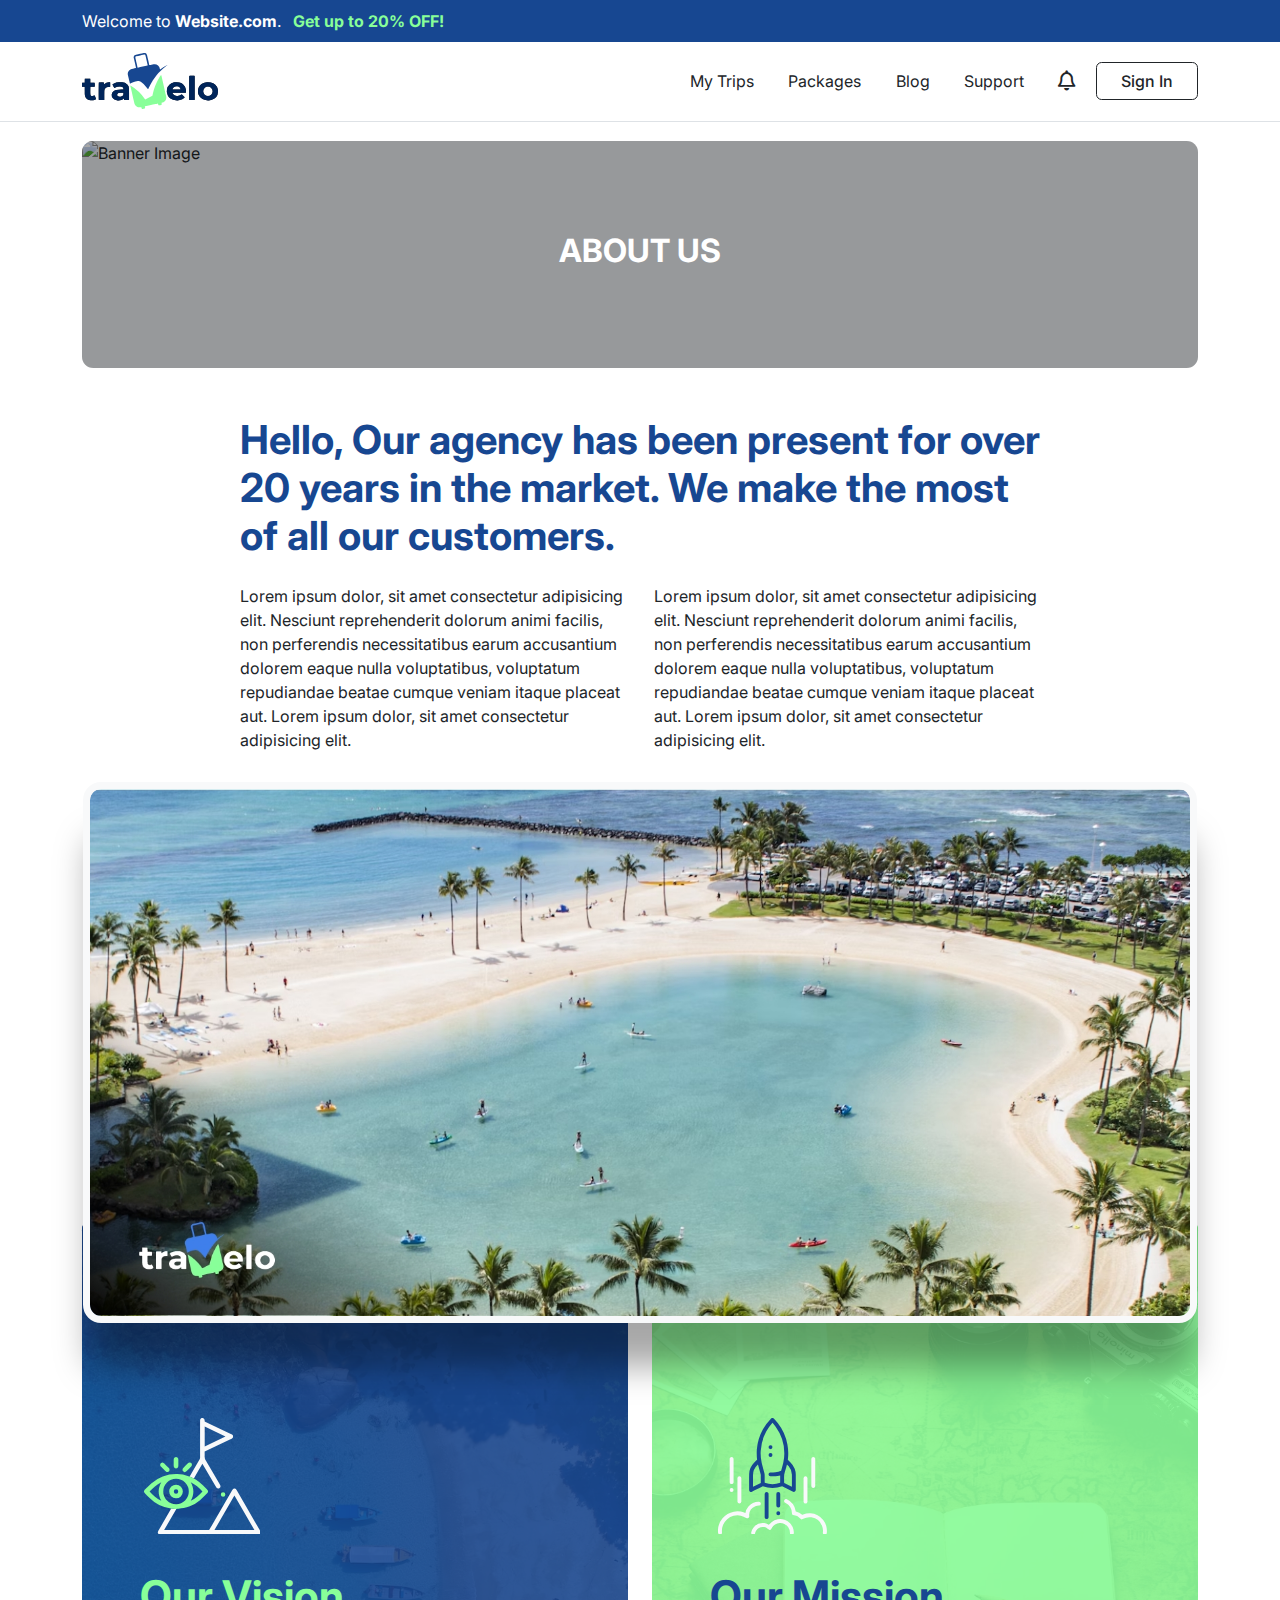
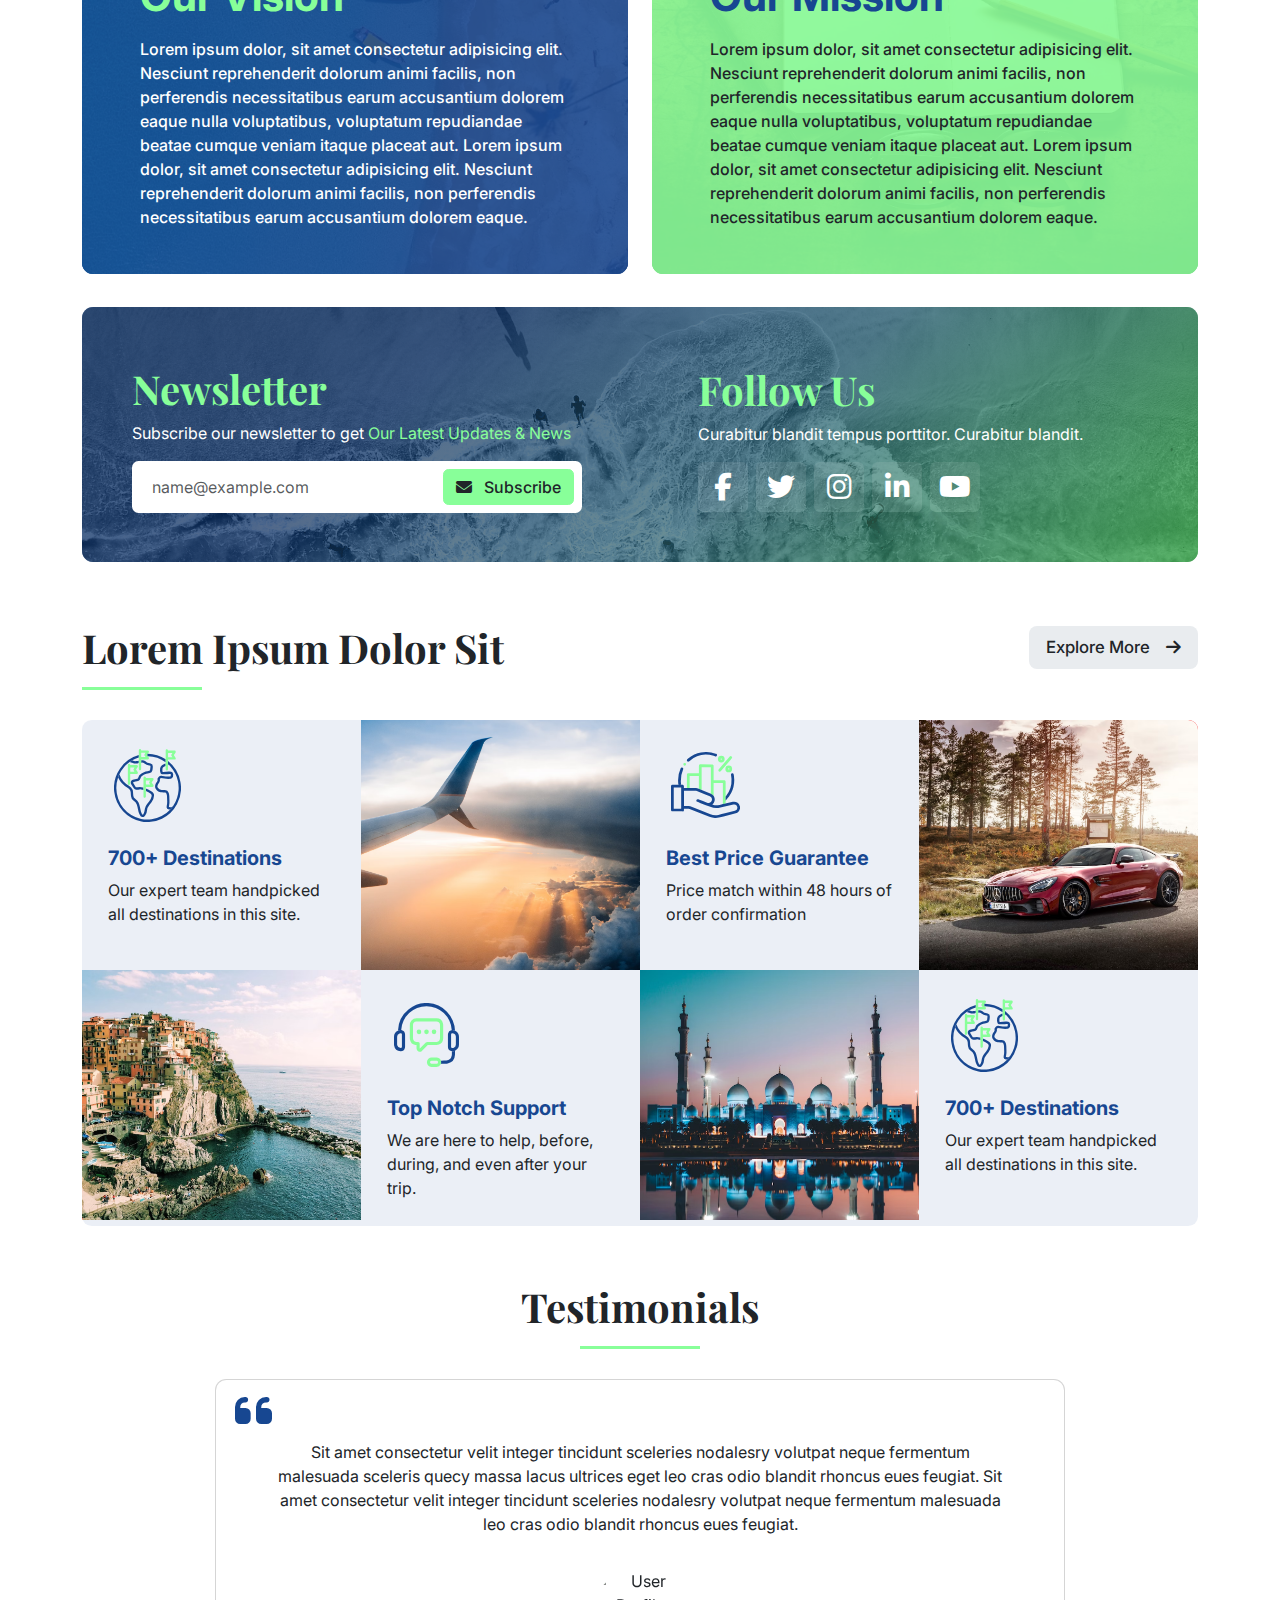
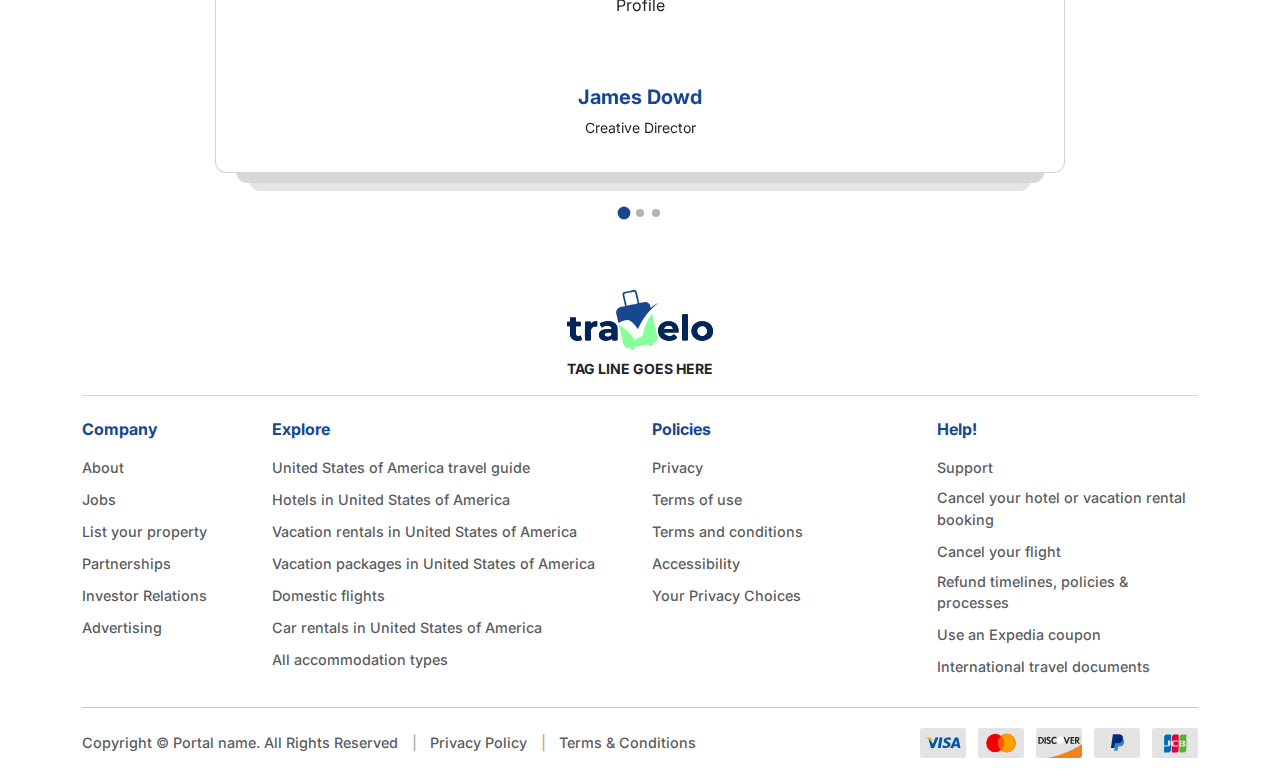
==== commit 030502a7: "new pages added" ====
--- a/about.html
+++ b/about.html
@@ -1,5 +1,5 @@
 <!DOCTYPE html>
-<html lang="en">
+<html lang="en" dir="ltr">
 <head>
   <meta charset="UTF-8">
   <meta http-equiv="X-UA-Compatible" content="IE=edge">
@@ -125,7 +125,270 @@
     </div>
   </section>
 
+  <section class="about-content-sec">
+    <div class="container">
+      <div class="about-content-sec__container">
+        <div class="__content">
+          <h2 class="fw-bold fs-1 mb-4 text-secondary">Hello, Our agency has been present for over 20 years in the market. We make the most of all our customers.</h2>
+          <div class="__text">
+            <p>
+              Lorem ipsum dolor, sit amet consectetur adipisicing elit. Nesciunt reprehenderit dolorum animi facilis, non perferendis necessitatibus earum accusantium dolorem eaque nulla voluptatibus, voluptatum repudiandae beatae cumque veniam itaque placeat aut. Lorem ipsum dolor, sit amet consectetur adipisicing elit.
+            </p>
+            <p>
+              Lorem ipsum dolor, sit amet consectetur adipisicing elit. Nesciunt reprehenderit dolorum animi facilis, non perferendis necessitatibus earum accusantium dolorem eaque nulla voluptatibus, voluptatum repudiandae beatae cumque veniam itaque placeat aut. Lorem ipsum dolor, sit amet consectetur adipisicing elit.
+            </p>
+          </div>
+        </div>
+        <div class="__image">
+          <img src="./assets/images/about-image.jpg" alt="About Section Image" />
+        </div>
+      </div>
+    </div>
+  </section>
+
+  <section class="mission-vision-sec">
+    <div class="container">
+      <div class="mission-vision-sec__container">
+        <div class="row g-4">
+          <div class="col-12 col-lg-6">
+            <div class="mission-vision-card __vision">
+              <div class="mission-vision-card__image">
+                <img src="./assets/images/vision-image.png" alt="Vision Image" />
+              </div>
+              <div class="mission-vision-card__content">
+                <div class="__icon">
+                  <svg id="vision-icon" xmlns="http://www.w3.org/2000/svg" width="116.694" height="116.698" viewBox="0 0 116.694 116.698">
+                    <path id="Path_171" data-name="Path 171" d="M162.862,112.661Q151.206,92.47,139.553,72.277a7.061,7.061,0,0,0-.484-.772,2.255,2.255,0,0,0-3.555-.123,6.4,6.4,0,0,0-.694,1.034q-9.95,17.239-19.9,34.479c-1,1.735-2.009,3.468-3,5.176h-45c4.106-7.108,8.159-14.127,12.221-21.163a22.534,22.534,0,0,1-5.151-.311c-.212.381-.372.676-.541.968q-6,10.388-12,20.779a9.816,9.816,0,0,0-.587,1.1,2.257,2.257,0,0,0,2.048,3.226c.3.014.607,0,.911,0q48.243,0,96.483,0a4.926,4.926,0,0,0,1.023-.016,3.3,3.3,0,0,0,1.251-.459,5.887,5.887,0,0,0,.922-1.114V113.72c-.212-.354-.432-.7-.637-1.059m-45.622-.585,19.987-34.628,20,34.628ZM105.213,45.8c.2.349.317.546.432.74q6.47,11.039,12.945,22.076a7.365,7.365,0,0,0,.758,1.133,2.3,2.3,0,0,0,2.7.493,2.215,2.215,0,0,0,1.089-2.706,8.724,8.724,0,0,0-.754-1.521c-4.576-7.821-9.131-15.653-13.767-23.439a7.333,7.333,0,0,1-1.183-4.38c.1-1.546.021-3.1.021-4.681.4-.194.733-.361,1.073-.523Q120.9,27.1,133.257,21.213a14.543,14.543,0,0,0,1.518-.767,2.227,2.227,0,0,0,.064-3.866,8.634,8.634,0,0,0-1.206-.633L108.4,3.918c-.3-.144-.6-.3-.9-.459-.023-.466-.043-.879-.059-1.292A2.118,2.118,0,0,0,106.4.379c-.187-.121-.37-.253-.555-.379h-1.368c-.66.5-1.388.957-1.523,1.872a8.4,8.4,0,0,0-.059,1.247q-.007,18.228,0,36.452a3.23,3.23,0,0,1-.409,1.729q-4.809,8.255-9.574,16.534c-.146.253-.315.491-.484.751a29.838,29.838,0,0,1,4.249,1.941c2.859-4.9,5.619-9.8,8.535-14.728m2.3-37.19c6.914,3.288,13.732,6.533,20.768,9.88l-20.768,9.894Z" transform="translate(-46.805)" fill="currentColor" class="text-light" />
+                    <path id="Path_172" data-name="Path 172" d="M63.637,261.783a6.478,6.478,0,0,0-.742-.861c-1.336-1.347-2.683-2.685-4.026-4.03a38.908,38.908,0,0,0-6.428-5.24c-.824-.532-1.674-1.025-2.569-1.571a29.837,29.837,0,0,0-4.249-1.941c-.416-.139-.774-.251-1.128-.377a36.95,36.95,0,0,0-11.237-2.1,37.746,37.746,0,0,0-14.481,2.4,35.774,35.774,0,0,0-11.524,6.935c-2.169,1.957-4.2,4.069-6.284,6.117a4.235,4.235,0,0,0-.575.7,2.035,2.035,0,0,0-.037,2.352,5.29,5.29,0,0,0,.719.877c1.416,1.429,2.834,2.859,4.268,4.27a37.013,37.013,0,0,0,20.363,10.529c.466.075.927.2,1.477.315a22.533,22.533,0,0,0,5.151.311c.808-.071,1.564-.121,2.313-.21,1.69-.206,3.391-.358,5.062-.664a33.7,33.7,0,0,0,6.085-1.8,34.3,34.3,0,0,0,10.218-6.067c2.487-2.167,4.775-4.562,7.14-6.866a3.46,3.46,0,0,0,.555-.717,2.047,2.047,0,0,0-.073-2.354M5.581,263.027c3.427-3.642,6.974-7.021,11.721-9.3-3.521,6.288-3.516,12.362,0,18.578-4.715-2.222-8.266-5.633-11.723-9.277m26.451,12.744A12.769,12.769,0,1,1,44.8,262.982a12.625,12.625,0,0,1-12.769,12.789m14.714-3.453c3.507-6.209,3.53-12.305,0-18.58,4.745,2.251,8.289,5.654,11.718,9.287-3.453,3.647-7,7.033-11.723,9.293" transform="translate(0 -189.554)" fill="currentColor" class="text-primary" />
+                    <path id="Path_173" data-name="Path 173" d="M341,327.729a2.262,2.262,0,0,1-2.236,2.232A2.267,2.267,0,1,1,341,327.729" transform="translate(-259.635 -251.118)" fill="currentColor" class="text-primary" />
+                    <path id="Path_174" data-name="Path 174" d="M134.667,176.31c0,.911.017,1.821-.007,2.731a6.877,6.877,0,0,1-.162,1.347,2.211,2.211,0,0,1-4.329,0,6.12,6.12,0,0,1-.166-1.345q-.027-2.732,0-5.463a5.942,5.942,0,0,1,.173-1.344,2.233,2.233,0,0,1,4.316,0,6.6,6.6,0,0,1,.168,1.346c.025.91.008,1.821.008,2.731" transform="translate(-100.307 -131.626)" fill="currentColor" class="text-primary" />
+                    <path id="Path_175" data-name="Path 175" d="M80.062,202.362a2.245,2.245,0,0,1-3.447,1.969,5.031,5.031,0,0,1-.793-.641q-2.1-2.083-4.19-4.185a2.942,2.942,0,0,1-.967-1.626,2.245,2.245,0,0,1,3.4-2.3,2.181,2.181,0,0,1,.465.325c1.616,1.605,3.235,3.206,4.828,4.834a2.075,2.075,0,0,1,.7,1.624" transform="translate(-54.502 -150.643)" fill="currentColor" class="text-primary" />
+                    <path id="Path_176" data-name="Path 176" d="M177.956,197.717a2.205,2.205,0,0,1-.743,1.467c-1.57,1.6-3.136,3.2-4.755,4.747a2.285,2.285,0,0,1-3.008.3,2.239,2.239,0,0,1-.6-3.026,3.578,3.578,0,0,1,.482-.63q2.287-2.3,4.589-4.591a2.42,2.42,0,0,1,1.822-.8,2.306,2.306,0,0,1,2.212,2.539" transform="translate(-130.027 -150.609)" fill="currentColor" class="text-primary" />
+                    <path id="Path_177" data-name="Path 177" d="M117.032,305.459A6.825,6.825,0,1,1,124,298.723a6.7,6.7,0,0,1-6.967,6.736m2.345-6.823a2.2,2.2,0,0,0-4.4-.047,2.2,2.2,0,1,0,4.4.047" transform="translate(-85.149 -225.178)" fill="currentColor" class="text-primary" />
+                  </svg>
+                </div>
+                <h2 class="__heading">Our Vision</h2>
+                <p>Lorem ipsum dolor, sit amet consectetur adipisicing elit. Nesciunt reprehenderit dolorum animi facilis, non perferendis necessitatibus earum accusantium dolorem eaque nulla voluptatibus, voluptatum repudiandae beatae cumque veniam itaque placeat aut. Lorem ipsum dolor, sit amet consectetur adipisicing elit. Nesciunt reprehenderit dolorum animi facilis, non perferendis necessitatibus earum accusantium dolorem eaque.</p>
+              </div>
+            </div>
+          </div>
+          <div class="col-12 col-lg-6">
+            <div class="mission-vision-card __mission">
+              <div class="mission-vision-card__image">
+                <img src="./assets/images/mission-image.png" alt="Mission Image" />
+              </div>
+              <div class="mission-vision-card__content">
+                <div class="__icon">
+                  <svg id="mission-icon" xmlns="http://www.w3.org/2000/svg" width="108.9" height="116.698" viewBox="0 0 108.9 116.698">
+                    <path id="Path_179" data-name="Path 179" d="M953.511,367.3a12.068,12.068,0,0,1,6.294,3.315c.356-.117.7-.211,1.028-.342a17.457,17.457,0,0,1,23.246,12.166,20.194,20.194,0,0,1,.44,5.782,3.2,3.2,0,0,1-.129.713,1.946,1.946,0,0,1-2.276,1.519,2.034,2.034,0,0,1-1.574-2.265,12.243,12.243,0,0,0-.817-6.419,13.3,13.3,0,0,0-10.717-8.6,12.939,12.939,0,0,0-8.094,1.38c-.217.107-.424.238-.646.333a1.867,1.867,0,0,1-2.4-.514c-.2-.2-.371-.428-.557-.642a7.739,7.739,0,0,0-5.516-2.684c-1.611-.118-2.135-.665-2.241-2.24a11.669,11.669,0,0,0-6.253-10.018c-.652-.363-1.293-.728-1.469-1.51a1.869,1.869,0,0,1,.633-1.973,1.817,1.817,0,0,1,2.035-.309,15.542,15.542,0,0,1,8.732,11.52,3.106,3.106,0,0,0,.126.467,2.809,2.809,0,0,0,.161.318" transform="translate(-875.653 -273.794)" fill="currentColor" class="text-light" />
+                    <path id="Path_180" data-name="Path 180" d="M679.636,377.647a13.456,13.456,0,0,1,3.034-6.5,13.248,13.248,0,0,1,10.311-4.83,1.935,1.935,0,1,1,.156,3.865,11.858,11.858,0,0,0-3.547.709,9.693,9.693,0,0,0-6.211,8.655,4.568,4.568,0,0,0,.063.966,1.981,1.981,0,0,1-.847,2.113,1.9,1.9,0,0,1-2.267-.061,16.312,16.312,0,0,0-5.2-2.228,15.58,15.58,0,0,0-18.919,16.622,2.792,2.792,0,0,1-.224,1.395,1.788,1.788,0,0,1-1.8,1,1.85,1.85,0,0,1-1.625-1.1,2.691,2.691,0,0,1-.266-1.047,19.355,19.355,0,0,1,4.471-14.2,19.015,19.015,0,0,1,11.252-6.661,18.663,18.663,0,0,1,10.38.858c.376.143.759.269,1.24.439" transform="translate(-652.239 -282.669)" fill="currentColor" class="text-light" />
+                    <path id="Path_181" data-name="Path 181" d="M815.544,448.382c1-.883,1.838-1.649,2.706-2.375a13.585,13.585,0,0,1,21.973,7.35,27.511,27.511,0,0,1,.346,2.879,1.968,1.968,0,0,1-1.824,2.15,1.923,1.923,0,0,1-2.06-2.033,10.159,10.159,0,0,0-1.853-5.549,9.667,9.667,0,0,0-16.341.955c-.158.281-.282.586-.466.848a1.886,1.886,0,0,1-2.847.477c-.294-.213-.557-.469-.838-.7a7.742,7.742,0,0,0-12.17,3.378c-.108.3-.177.62-.271.929a2.045,2.045,0,0,1-2.43,1.649,2.016,2.016,0,0,1-1.389-2.59,10.583,10.583,0,0,1,2.033-4.359,11.612,11.612,0,0,1,10.758-4.613A10.507,10.507,0,0,1,815,448.094c.244.135.494.261.545.288" transform="translate(-764.724 -341.702)" fill="currentColor" class="text-light" />
+                    <path id="Path_182" data-name="Path 182" d="M1064.927,185.969q0,6.431,0,12.861a9.3,9.3,0,0,1-.013.97,1.941,1.941,0,0,1-3.856.012,7.924,7.924,0,0,1-.012-.849q0-12.982,0-25.965a8.059,8.059,0,0,1,.011-.849,1.941,1.941,0,0,1,3.856-.012,9.043,9.043,0,0,1,.013.97q0,6.43,0,12.861" transform="translate(-967.695 -131.511)" fill="currentColor" class="text-light" />
+                    <path id="Path_183" data-name="Path 183" d="M707.274,184.162q0,5.4,0,10.8a8.837,8.837,0,0,1-.013.97,1.941,1.941,0,0,1-3.856-.019,8.28,8.28,0,0,1-.011-.849q0-11.039,0-22.078a7.768,7.768,0,0,1,.012-.848,1.941,1.941,0,0,1,3.856.02,8.055,8.055,0,0,1,.012.849q0,5.58,0,11.16" transform="translate(-691.709 -131.511)" fill="currentColor" class="text-light" />
+                    <path id="Path_184" data-name="Path 184" d="M737.452,269.2q0-5.52,0-11.039a8.293,8.293,0,0,1,.011-.849,1.941,1.941,0,0,1,3.857-.021,7.677,7.677,0,0,1,.013.848q0,11.039,0,22.078a8.01,8.01,0,0,1-.012.849,1.941,1.941,0,0,1-3.856.02,9.151,9.151,0,0,1-.013-.97q0-5.459,0-10.917" transform="translate(-717.99 -197.223)" fill="currentColor" class="text-light" />
+                    <path id="Path_185" data-name="Path 185" d="M1030.863,269.24q0,5.459,0,10.917a7.943,7.943,0,0,1-.015.97,1.946,1.946,0,0,1-3.849.02,6.481,6.481,0,0,1-.015-.848q0-11.1,0-22.2a6.891,6.891,0,0,1,.014-.848,1.946,1.946,0,0,1,3.849-.019,7.453,7.453,0,0,1,.017.969q0,5.52,0,11.039" transform="translate(-941.409 -197.225)" fill="currentColor" class="text-light" />
+                    <path id="Path_188" data-name="Path 188" d="M705.365,306.678a1.938,1.938,0,1,1-1.944,1.869,1.9,1.9,0,0,1,1.944-1.869" transform="translate(-691.733 -236.651)" fill="currentColor" class="text-light" />
+                    <g id="Group_134" data-name="Group 134" transform="translate(46.679 73.912)">
+                      <path id="Path_186" data-name="Path 186" d="M856.671,337.314q0-5.52,0-11.039a8.156,8.156,0,0,1,.011-.849,1.941,1.941,0,0,1,3.856-.007,7.705,7.705,0,0,1,.012.848q0,11.039,0,22.078a7.925,7.925,0,0,1-.012.849,1.941,1.941,0,0,1-3.856.007,9.4,9.4,0,0,1-.012-.97q0-5.459,0-10.917" transform="translate(-856.664 -323.702)" fill="currentColor" class="text-secondary" />
+                      <path id="Path_187" data-name="Path 187" d="M911.638,331.478c0,1.9.013,3.8-.005,5.695a1.936,1.936,0,1,1-3.867.1c-.031-1.615-.008-3.231-.008-4.846,0-2.221-.013-4.443.005-6.664a1.936,1.936,0,1,1,3.866-.1c.031,1.615.008,3.231.009,4.846q0,.485,0,.969" transform="translate(-896.085 -323.694)" fill="currentColor" class="text-secondary" />
+                      <path id="Path_189" data-name="Path 189" d="M909.727,408.865a1.938,1.938,0,1,1-1.932,1.881,1.9,1.9,0,0,1,1.932-1.881" transform="translate(-896.119 -389.417)" fill="currentColor" class="text-secondary" />
+                    </g>
+                    <g id="Group_133" data-name="Group 133" transform="translate(31.096 0)">
+                      <path id="Path_178" data-name="Path 178" d="M796.444,41.833a53.176,53.176,0,0,1-.272-10.239,49.343,49.343,0,0,1,6.1-20.252A47.427,47.427,0,0,1,810.023.976a3.527,3.527,0,0,1,1.387-.9,1.831,1.831,0,0,1,1.95.689c1.31,1.488,2.692,2.92,3.907,4.483a48.7,48.7,0,0,1,9.514,21.383,47.157,47.157,0,0,1,.747,10.752c-.066,1.412-.237,2.818-.372,4.371.765.773,1.6,1.646,2.468,2.486a17.711,17.711,0,0,1,4.394,6.613,16.764,16.764,0,0,1,1.1,5.922c-.017,4.859-.005,9.718-.005,14.577,0,.243.013.487-.008.728a1.92,1.92,0,0,1-2.609,1.71,9.305,9.305,0,0,1-1.094-.52c-3.289-1.643-6.577-3.287-9.919-4.959a27.91,27.91,0,0,1-19.365,0c-2.159,1.078-4.361,2.18-6.565,3.278-1.41.7-2.825,1.4-4.233,2.1a1.927,1.927,0,0,1-2.719-1,2.722,2.722,0,0,1-.14-.947c-.005-5.264-.1-10.531.035-15.791a16.288,16.288,0,0,1,4.672-10.9c1.05-1.121,2.189-2.158,3.276-3.221M819.5,57.4c-1.649.283-3.223.652-4.818.8a38.649,38.649,0,0,1-4.971.09,1.879,1.879,0,0,1-1.811-1.923,1.909,1.909,0,0,1,2.123-1.961c1.615-.044,3.237-.042,4.843-.191a17.092,17.092,0,0,0,5.6-1.461c.241-.846.468-1.66.7-2.472a57.09,57.09,0,0,0,2.252-10.647,45.221,45.221,0,0,0-8.444-30.9c-.97-1.33-2.047-2.583-3.11-3.915-.224.2-.351.293-.453.408a43.624,43.624,0,0,0-5.874,8.309,45.256,45.256,0,0,0-5.5,19.418,42.115,42.115,0,0,0,1.014,12.04c.777,3.256,1.7,6.479,2.59,9.707a9.343,9.343,0,0,1,.37,2.624c-.024,2.187-.011,4.374,0,6.562,0,.313.049.625.075.934a23.448,23.448,0,0,0,15.42-.008ZM797.288,46.571c-.258.2-.389.293-.5.4a13.759,13.759,0,0,0-4.445,10.264c-.024,3.561-.007,7.123,0,10.685,0,.254.054.508.09.834l7.69-3.851c0-2.688,0-5.316,0-7.942a1.819,1.819,0,0,0-.071-.477c-.9-3.259-1.811-6.516-2.756-9.913m33.839,22.167a2.17,2.17,0,0,0,.1-.418c0-3.924.053-7.85-.032-11.773a13.2,13.2,0,0,0-3.133-8.221c-.5-.611-1.094-1.146-1.756-1.832-.476,1.7-.9,3.2-1.316,4.7a42.657,42.657,0,0,0-1.462,5.485,43.351,43.351,0,0,0-.079,5.7c0,.526-.007,1.052,0,1.578.005.317.033.633.052.971l7.627,3.811" transform="translate(-788.421 0)" fill="currentColor" class="text-secondary" />
+                      <g id="Group_132" data-name="Group 132" transform="translate(19.478 27.247)">
+                        <path id="Path_190" data-name="Path 190" d="M875.562,123.2a1.94,1.94,0,1,1,2.036-1.777,1.908,1.908,0,0,1-2.036,1.777" transform="translate(-873.724 -119.327)" fill="currentColor" class="text-secondary" />
+                        <path id="Path_191" data-name="Path 191" d="M875.65,157.273a1.938,1.938,0,1,1,1.958-1.858,1.894,1.894,0,0,1-1.958,1.858" transform="translate(-873.731 -145.618)" fill="currentColor" class="text-secondary" />
+                      </g>
+                    </g>
+                  </svg>
+                </div>
+                <h2 class="__heading">Our Mission</h2>
+                <p>Lorem ipsum dolor, sit amet consectetur adipisicing elit. Nesciunt reprehenderit dolorum animi facilis, non perferendis necessitatibus earum accusantium dolorem eaque nulla voluptatibus, voluptatum repudiandae beatae cumque veniam itaque placeat aut. Lorem ipsum dolor, sit amet consectetur adipisicing elit. Nesciunt reprehenderit dolorum animi facilis, non perferendis necessitatibus earum accusantium dolorem eaque.</p>
+              </div>
+            </div>
+          </div>
+        </div>
+      </div>
+    </div>
+  </section>
+
+  <section class="newsletter-sec">
+    <div class="container">
+      <div class="newsletter-sec__container">
+        <div class="newsletter-sec__container__content">
+          <div class="newsletter-sec__container__content--left">
+            <div class="subscribe-container">
+              <h2 class="text-primary my-2 font-playfair--700 fs-1">Newsletter</h2>
+              <p>Subscribe our newsletter to get <span class="text-primary">Our Latest Updates &amp; News</span></p>
+              <div class="subscribe-container__form">
+                <form action="" method="post" class="subscribe-container__form__input-block m-0">
+                  <input type="email" class="form-control" id="exampleFormControlInput1" placeholder="name@example.com">
+                  <button class="btn btn-primary">
+                    <i class="fa-solid fa-envelope"></i>
+                    Subscribe
+                  </button>
+                </form>
+              </div>
+            </div>
+          </div>
+          <div class="newsletter-sec__container__content--right">
+            <div class="social-media-container">
+              <h2 class="text-primary my-2 font-playfair--700 fs-1">Follow Us</h2>
+              <p>Curabitur blandit tempus porttitor. Curabitur blandit.</p>
+              <ul class="social-media-list">
+                <li class="social-media-list__item">
+                  <a href="javascript:;" class="social-media-list__item--link"><i class="fa-brands fa-facebook-f"></i></a>
+                </li>
+                <li class="social-media-list__item">
+                  <a href="javascript:;" class="social-media-list__item--link"><i class="fa-brands fa-twitter"></i></a>
+                </li>
+                <li class="social-media-list__item">
+                  <a href="javascript:;" class="social-media-list__item--link"><i class="fa-brands fa-instagram"></i></a>
+                </li>
+                <li class="social-media-list__item">
+                  <a href="javascript:;" class="social-media-list__item--link"><i class="fa-brands fa-linkedin-in"></i></a>
+                </li>
+                <li class="social-media-list__item">
+                  <a href="javascript:;" class="social-media-list__item--link"><i class="fa-brands fa-youtube"></i></a>
+                </li>
+              </ul>
+            </div>
+          </div>
+        </div>
+      </div>
+    </div>
+  </section>
   
+  <section class="features-sec">
+    <div class="container">
+      <div class="section-heading">
+        <div class="section-heading__content --left">
+          <h2 class="__heading m-0">Lorem Ipsum Dolor Sit</h2>
+        </div>
+        <div class="section-heading__content --right">
+          <a href="javascript:;" class="btn btn-gray btn-lg btn-hover--secondary btn-inline">
+            Explore More
+            <i class="fa-solid fa-arrow-right"></i>
+          </a>
+        </div>
+      </div>
+    </div>
+    <div class="container">
+      <div class="features-sec__container tablet-horizontal-scroll">
+        <div class="features-card">
+          <div class="features-card__content">
+            <div class="__icon"><img src="./assets/images/feature-icon-1.svg" alt="Feature Icon"></div>
+            <div class="__text">
+              <h5 class="text-secondary"><strong>700+ Destinations</strong></h5>
+              <p>Our expert team handpicked all destinations in this site.</p>
+            </div>
+          </div>
+          <div class="features-card__image">
+            <img src="./assets/images/feature-image-1.png" alt="">
+          </div>
+        </div>
+        <div class="features-card">
+          <div class="features-card__content">
+            <div class="__icon"><img src="./assets/images/feature-icon-2.svg" alt="Feature Icon"></div>
+            <div class="__text">
+              <h5 class="text-secondary"><strong>Best Price Guarantee</strong></h5>
+              <p>Price match within 48 hours of order confirmation</p>
+            </div>
+          </div>
+          <div class="features-card__image">
+            <img src="./assets/images/feature-image-2.png" alt="">
+          </div>
+        </div>
+        <div class="features-card __reversed">
+          <div class="features-card__content">
+            <div class="__icon"><img src="./assets/images/feature-icon-3.svg" alt="Feature Icon"></div>
+            <div class="__text">
+              <h5 class="text-secondary"><strong>Top Notch Support</strong></h5>
+              <p>We are here to help, before, during, and even after your trip.</p>
+            </div>
+          </div>
+          <div class="features-card__image">
+            <img src="./assets/images/feature-image-3.png" alt="">
+          </div>
+        </div>
+        <div class="features-card __reversed">
+          <div class="features-card__content">
+            <div class="__icon"><img src="./assets/images/feature-icon-1.svg" alt="Feature Icon"></div>
+            <div class="__text">
+              <h5 class="text-secondary"><strong>700+ Destinations</strong></h5>
+              <p>Our expert team handpicked all destinations in this site.</p>
+            </div>
+          </div>
+          <div class="features-card__image">
+            <img src="./assets/images/feature-image-4.png" alt="">
+          </div>
+        </div>
+      </div>
+    </div>
+  </section>
+
+  <section class="testimonial-sec">
+    <div class="container">
+      <div class="section-heading">
+        <div class="section-heading__content --center">
+          <h2 class="__heading m-0">Testimonials</h2>
+        </div>
+      </div>
+      <div class="testimonial-sec__container testimonial-card-slider">
+        <div class="testimonial-card-slider__slide">
+          <div class="testimonial-card">
+            <span class="quote-icon"><i class="fa-solid fa-quote-left"></i></span>
+            <div class="testimonial-card__content">
+              <p class="m-0">Sit amet consectetur velit integer tincidunt sceleries nodalesry volutpat neque fermentum malesuada sceleris quecy massa lacus ultrices eget leo cras odio blandit rhoncus eues feugiat. Sit amet consectetur velit integer tincidunt sceleries nodalesry volutpat neque fermentum malesuada leo cras odio blandit rhoncus eues feugiat.</p>
+            </div>
+            <div class="testimonial-card__author">
+              <div class="testimonial-card__author__image">
+                <img src="https://images.unsplash.com/photo-1633332755192-727a05c4013d" alt="User Profile" />
+              </div>
+              <div class="text-center">
+                <h5 class="fw-bold text-secondary">James Dowd</h5>
+                <small class="d-block m-0">Creative Director</small>
+              </div>
+            </div>
+          </div>
+        </div>
+        <div class="testimonial-card-slider__slide">
+          <div class="testimonial-card">
+            <span class="quote-icon"><i class="fa-solid fa-quote-left"></i></span>
+            <div class="testimonial-card__content">
+              <p class="m-0">Sit amet consectetur velit integer tincidunt sceleries nodalesry volutpat neque fermentum malesuada sceleris quecy massa lacus ultrices eget leo cras odio blandit rhoncus eues feugiat. Sit amet consectetur velit integer tincidunt sceleries nodalesry volutpat neque fermentum malesuada leo cras odio blandit rhoncus eues feugiat.</p>
+            </div>
+            <div class="testimonial-card__author">
+              <div class="testimonial-card__author__image">
+                <img src="https://images.unsplash.com/photo-1633332755192-727a05c4013d" alt="User Profile" />
+              </div>
+              <div class="text-center">
+                <h5 class="fw-bold text-secondary">James Dowd</h5>
+                <small class="d-block m-0">Creative Director</small>
+              </div>
+            </div>
+          </div>
+        </div>
+        <div class="testimonial-card-slider__slide">
+          <div class="testimonial-card">
+            <span class="quote-icon"><i class="fa-solid fa-quote-left"></i></span>
+            <div class="testimonial-card__content">
+              <p class="m-0">Sit amet consectetur velit integer tincidunt sceleries nodalesry volutpat neque fermentum malesuada sceleris quecy massa lacus ultrices eget leo cras odio blandit rhoncus eues feugiat. Sit amet consectetur velit integer tincidunt sceleries nodalesry volutpat neque fermentum malesuada leo cras odio blandit rhoncus eues feugiat.</p>
+            </div>
+            <div class="testimonial-card__author">
+              <div class="testimonial-card__author__image">
+                <img src="https://images.unsplash.com/photo-1633332755192-727a05c4013d" alt="User Profile" />
+              </div>
+              <div class="text-center">
+                <h5 class="fw-bold text-secondary">James Dowd</h5>
+                <small class="d-block m-0">Creative Director</small>
+              </div>
+            </div>
+          </div>
+        </div>
+      </div>
+    </div>
+  </section>
 
   <footer class="main-footer">
     <div class="container">
@@ -138,7 +401,7 @@
       <div class="row g-4">
         <div class="col-12 col-md-5 col-lg-3 col-xl-2">
           <div class="main-footer__content">
-            <h6 class="text-primary mb-3 fw-bold">Company</h6>
+            <h6 class="__heading mb-3 fw-bold">Company</h6>
             <ul class="main-footer__content__links">
               <li class="main-footer__content__links__item"><a href="javascript:;">About</a></li>
               <li class="main-footer__content__links__item"><a href="javascript:;">Jobs</a></li>
@@ -151,7 +414,7 @@
         </div>
         <div class="col-12 col-md-7 col-lg-6 col-xl-4">
           <div class="main-footer__content">
-            <h6 class="text-primary mb-3 fw-bold">Explore</h6>
+            <h6 class="__heading mb-3 fw-bold">Explore</h6>
             <ul class="main-footer__content__links">
               <li class="main-footer__content__links__item"><a href="javascript:;">United States of America travel guide</a></li>
               <li class="main-footer__content__links__item"><a href="javascript:;">Hotels in United States of America</a></li>
@@ -165,7 +428,7 @@
         </div>
         <div class="col-12 col-md-5 col-lg-3 col-xl-3">
           <div class="main-footer__content">
-            <h6 class="text-primary mb-3 fw-bold">Policies</h6>
+            <h6 class="__heading mb-3 fw-bold">Policies</h6>
             <ul class="main-footer__content__links">
               <li class="main-footer__content__links__item"><a href="javascript:;">Privacy</a></li>
               <li class="main-footer__content__links__item"><a href="javascript:;">Terms of use</a></li>
@@ -177,7 +440,7 @@
         </div>
         <div class="col-12 col-md-7 col-lg-12 col-xl-3">
           <div class="main-footer__content">
-            <h6 class="text-primary mb-3 fw-bold">Help!</h6>
+            <h6 class="__heading mb-3 fw-bold">Help!</h6>
             <ul class="main-footer__content__links">
               <li class="main-footer__content__links__item"><a href="javascript:;">Support</a></li>
               <li class="main-footer__content__links__item"><a href="javascript:;">Cancel your hotel or vacation rental booking</a></li>
--- a/assets/css/style.css
+++ b/assets/css/style.css
@@ -1,3 +1,4 @@
+@charset "UTF-8";
 :root {
   --bs-bg-color: #FFFFFF;
   --bs-primary: #88FF99;
@@ -11,6 +12,8 @@
   --bs-transition: all 0.3s ease-in-out;
   --main-header-height: 110px;
   --top-strip-height: calc(var(--main-header-height) / 2.65);
+  --input-height: 45px;
+  --input-border-color: var(--bs-border-color);
   --bs-border-radius: 0.35rem;
   --bs-transparent: transparent;
   --scroll-bar-width: 6px;
@@ -35,7 +38,7 @@
   --font-size--2: var(--fs--2);
   --font-size--4: var(--fs--4);
   --font-size--5: var(--fs--5);
-  --font-size--6: var(--fs--6);
+  --font-size--6: var(--fs--6) ;
 }
 
 @media (width < 1200px) {
@@ -577,11 +580,12 @@
 /* =============== [ Header ] =============== */
 .main-header {
   position: sticky;
-  top: 0;
+  inset-block-start: 0;
   z-index: 10;
   width: 100%;
   background-color: var(--bs-white);
-  border-bottom: 1px solid var(--bs-gray-300);
+  -webkit-border-after: 1px solid var(--bs-gray-300);
+          border-block-end: 1px solid var(--bs-gray-300);
 }
 .main-header__top-strip {
   background-color: var(--bs-secondary);
@@ -645,7 +649,8 @@
   display: flex;
   justify-content: center;
   align-items: center;
-  margin-left: auto;
+  -webkit-margin-start: auto;
+          margin-inline-start: auto;
 }
 .main-header__navigation__menu {
   position: relative;
@@ -674,7 +679,8 @@
   height: var(--tab-hamburger-size);
   background-color: var(--bs-gray-300);
   border-radius: var(--bs-border-radius);
-  margin-right: auto;
+  -webkit-margin-end: auto;
+          margin-inline-end: auto;
   display: flex;
   justify-content: center;
   align-items: center;
@@ -701,8 +707,8 @@
     position: absolute;
     flex-direction: column;
     min-width: 150px;
-    top: calc(100% - var(--menu-right-alignment-value) / 10);
-    right: var(--menu-right-alignment-value);
+    inset-block-start: calc(100% - var(--menu-right-alignment-value) / 10);
+    inset-inline-end: var(--menu-right-alignment-value);
     background-color: var(--bs-white);
     padding-inline: 0.35rem;
     border-radius: var(--bs-border-radius);
@@ -720,7 +726,8 @@
     height: var(--menu-height);
     overflow: hidden;
     transition: inherit;
-    margin-top: calc(0px - var(--menu-item-margin));
+    -webkit-margin-before: calc(0px - var(--menu-item-margin));
+            margin-block-start: calc(0px - var(--menu-item-margin));
   }
 }
 @media (width <= 767px) {
@@ -750,8 +757,8 @@
     --mobile-padding-x: 4vw;
     --mobile-menu-margin-left: -100vw;
     position: fixed;
-    top: 0;
-    left: var(--mobile-menu-margin-left);
+    inset-block-start: 0;
+    inset-inline-start: var(--mobile-menu-margin-left);
     width: 100vw;
     height: 100vh;
     overflow-y: scroll;
@@ -770,8 +777,8 @@
     width: var(--close-button-width);
     height: var(--close-button-width);
     position: absolute;
-    top: calc(var(--mobile-padding-x) / 1);
-    left: calc(var(--mobile-padding-x) / 1);
+    inset-block-start: calc(var(--mobile-padding-x) / 1);
+    inset-inline-start: calc(var(--mobile-padding-x) / 1);
     display: flex;
     justify-content: center;
     align-items: center;
@@ -801,7 +808,8 @@
     font-weight: 300;
     padding: 0.65rem 0;
     width: 100%;
-    border-bottom: 1px solid rgba(var(--bs-white-rgb), 0.3);
+    -webkit-border-after: 1px solid rgba(var(--bs-white-rgb), 0.3);
+            border-block-end: 1px solid rgba(var(--bs-white-rgb), 0.3);
     display: block;
     transition: var(--bs-transition);
   }
@@ -845,6 +853,9 @@
 .main-footer__content {
   position: relative;
 }
+.main-footer__content .__heading {
+  color: var(--bs-secondary);
+}
 .main-footer__content__links {
   position: relative;
   list-style: none;
@@ -870,8 +881,8 @@
 .main-footer__content__links__item a::after {
   content: "";
   position: absolute;
-  top: 105%;
-  right: 0;
+  inset-block-start: 105%;
+  inset-inline-end: 0;
   width: 0;
   height: 2px;
   background-color: var(--bs-secondary);
@@ -882,7 +893,7 @@
 }
 .main-footer__content__links__item a:hover::after {
   width: 100%;
-  left: 0;
+  inset-inline-start: 0;
 }
 .main-footer__content__app-icon {
   position: relative;
@@ -900,7 +911,8 @@
 }
 .main-footer .copyrights {
   position: relative;
-  border-top: 1px solid rgba(var(--bs-dark-rgb), 0.25);
+  -webkit-border-before: 1px solid rgba(var(--bs-dark-rgb), 0.25);
+          border-block-start: 1px solid rgba(var(--bs-dark-rgb), 0.25);
   padding-block: 1.25rem;
   -webkit-margin-before: calc(1rem + 1vw);
           margin-block-start: calc(1rem + 1vw);
@@ -970,19 +982,21 @@
   padding: 0.5rem;
   background-color: var(--bs-white);
   border-radius: calc(var(--bs-border-radius) * 1.15);
-  margin-bottom: 1rem;
+  -webkit-margin-after: 1rem;
+          margin-block-end: 1rem;
 }
 .subscribe-container__form__input-block .form-control {
   border: 0;
   outline: none;
   box-shadow: none;
-  padding-right: var(--btn-size);
+  -webkit-padding-end: var(--btn-size);
+          padding-inline-end: var(--btn-size);
 }
 .subscribe-container__form__input-block .btn {
   max-width: var(--btn-size);
   position: absolute;
-  right: 0.5rem;
-  top: 0.5rem;
+  inset-inline-end: 0.5rem;
+  inset-block: 0.5rem;
 }
 
 .social-media-container {
@@ -1041,7 +1055,8 @@
 }
 .search-tab-sec__container .search-tab__header {
   position: relative;
-  margin-bottom: calc(0.5rem + 0.5vw);
+  -webkit-margin-after: calc(0.5rem + 0.5vw);
+          margin-block-end: calc(0.5rem + 0.5vw);
   padding: calc(1rem + 0.5vw);
 }
 @media (width < 768px) {
@@ -1070,9 +1085,10 @@
   .search-tab-sec__container .search-tab__header {
     background-color: rgba(var(--bs-secondary-rgb), 0.15);
     padding-block: 1vh;
-    margin-top: 1rem;
+    -webkit-margin-before: 1rem;
+            margin-block-start: 1rem;
     width: 100vw;
-    left: 50%;
+    inset-inline-start: 50%;
     transform: translateX(-50%);
     isolation: 0;
   }
@@ -1160,7 +1176,8 @@
 }
 .flight-tabs__header {
   --active-color: rgba(var(--bs-secondary-rgb), 0.15);
-  border-bottom: 1px solid var(--active-color);
+  -webkit-border-after: 1px solid var(--active-color);
+          border-block-end: 1px solid var(--active-color);
   position: relative;
   display: flex;
   gap: 1rem;
@@ -1173,7 +1190,8 @@
   padding: 0.5rem 1rem;
   transition: var(--bs-transition);
   border: 1px solid transparent;
-  border-bottom: 0;
+  -webkit-border-after: 0;
+          border-block-end: 0;
 }
 .flight-tabs__header__tab.active, .flight-tabs__header__tab:hover {
   border-color: var(--active-color);
@@ -1188,7 +1206,7 @@
     overflow-x: scroll;
     white-space: nowrap;
     width: 100vw;
-    left: 50%;
+    inset-inline-start: 50%;
     transform: translateX(-50%);
     gap: 0.25rem;
     padding-inline: 10vw;
@@ -1232,7 +1250,8 @@
 @media (width < 767px) {
   .additional-fields {
     flex-direction: column-reverse;
-    padding-top: 0;
+    -webkit-padding-before: 0;
+            padding-block-start: 0;
   }
   .additional-fields__block-right {
     justify-content: flex-start;
@@ -1244,12 +1263,18 @@
   --check-checked-bg-color: rgba(var(--bs-secondary-rgb), 0.15);
   --check-checked-color: var(--bs-secondary);
   min-height: 1.5rem;
-  padding: 0.45em 0.85em 0.45em 2.15em;
-  margin-bottom: 0.125rem;
+  padding-block: 0.45em;
+  -webkit-padding-start: 2.15em;
+          padding-inline-start: 2.15em;
+  -webkit-padding-end: 0.85em;
+          padding-inline-end: 0.85em;
+  -webkit-margin-after: 0.125rem;
+          margin-block-end: 0.125rem;
   background: var(--check-bg-color);
   color: var(--check-color);
   border-radius: var(--bs-border-radius);
   display: flex;
+  align-items: center;
   gap: 0.75rem;
   cursor: pointer;
 }
@@ -1258,6 +1283,15 @@
   background-color: var(--check-checked-bg-color);
   color: var(--check-checked-color);
   font-weight: 700;
+}
+.form-check.custom-form-check .form-check-input {
+  margin-left: initial;
+  -webkit-margin-start: initial;
+          margin-inline-start: initial;
+  -webkit-margin-start: -1.5em !important;
+          margin-inline-start: -1.5em !important;
+  -webkit-margin-before: -0.06em !important;
+          margin-block-start: -0.06em !important;
 }
 
 .search-input-block {
@@ -1296,8 +1330,8 @@
 }
 .search-input-block__input .__icon:is(.--after) {
   position: absolute;
-  right: 0;
-  top: 0;
+  inset-inline-end: 0;
+  inset-block-start: 0;
   background-color: var(--bs-white);
   border-radius: var(--block-border-radius);
 }
@@ -1320,7 +1354,8 @@
   border: 0;
 }
 .search-input-block__input:not(:has(.__icon.--before)) .__value {
-  padding-left: 0.75rem;
+  -webkit-padding-start: 0.75rem;
+          padding-inline-start: 0.75rem;
   font-weight: 600;
   display: flex;
   gap: 0.15rem;
@@ -1347,20 +1382,20 @@
 }
 .dropdown-block__data {
   position: absolute;
-  top: 105%;
+  inset-block-start: 105%;
   background-color: var(--bs-white);
   width: var(--dropdown-block-width);
   min-width: var(--dropdown-block-min-width);
-  right: 0;
+  inset-inline-end: 0;
   border-radius: var(--bs-border-radius);
   border: 1px solid var(--dropdown-block-border-color);
   box-shadow: 0 10px 20px rgba(var(--bs-dark-rgb), 0.25);
 }
 .dropdown-block__data.aligned--right {
-  right: 0;
+  inset-inline-end: 0;
 }
 .dropdown-block__data.aligned--left {
-  left: 0;
+  inset-inline-start: 0;
 }
 .dropdown-block__data:not(.opened) {
   display: none;
@@ -1371,17 +1406,18 @@
 }
 @media (width < 767px) {
   .dropdown-block__data.mobile-aligned--right {
-    right: 0 !important;
+    inset-inline-end: 0 !important;
   }
   .dropdown-block__data.mobile-aligned--left {
-    left: 0 !important;
+    inset-inline-start: 0 !important;
   }
 }
 .dropdown-block__data .list-group-item {
   border-inline: 0;
 }
 .dropdown-block__data .list-group-item:first-child {
-  border-top: 0;
+  -webkit-border-before: 0;
+          border-block-start: 0;
 }
 .dropdown-block__data .list-group-item.active {
   --bs-list-group-active-color: var(--bs-white);
@@ -1402,7 +1438,8 @@
   flex-direction: column;
 }
 .travelers-entries__block:not(:last-child) {
-  margin-bottom: calc(1rem + 0.25vw);
+  -webkit-margin-after: calc(1rem + 0.25vw);
+          margin-block-end: calc(1rem + 0.25vw);
 }
 .travelers-entries__block__content {
   flex-direction: column;
@@ -1430,7 +1467,11 @@
   align-items: center;
   gap: 0.75rem;
   background-color: rgba(var(--bs-secondary-rgb), 0.15);
-  padding: 0.25rem 0.25rem 0.25rem 0.75rem;
+  padding-block: 0.25rem;
+  -webkit-padding-start: 0.75rem;
+          padding-inline-start: 0.75rem;
+  -webkit-padding-end: 0.25rem;
+          padding-inline-end: 0.25rem;
   border-radius: var(--bs-border-radius);
   color: var(--bs-secondary);
   transition: var(--bs-transition);
@@ -1647,7 +1688,7 @@
     --banner-height: calc(100px + 6vw);
     width: 95vw;
     background-color: red;
-    left: 50%;
+    inset-inline-start: 50%;
     transform: translateX(-50%);
   }
 }
@@ -1678,7 +1719,8 @@
 }
 .content-sec__container__content {
   position: relative;
-  padding-right: calc(2rem + 3vw);
+  -webkit-padding-end: calc(2rem + 3vw);
+          padding-inline-end: calc(2rem + 3vw);
 }
 .content-sec__container__content .__heading {
   font-family: var(--font--playfair);
@@ -1694,7 +1736,8 @@
 }
 @media (width <= 767px) {
   .content-sec__container__content {
-    padding-right: initial;
+    -webkit-padding-end: initial;
+            padding-inline-end: initial;
   }
   .content-sec__container__content .__heading {
     font-size: var(--fs--2);
@@ -1724,7 +1767,8 @@
   --block-icon-size: 200px;
   position: relative;
   padding-block: calc(2rem + 1.5vw);
-  margin-bottom: calc(2rem + 1vw);
+  -webkit-margin-after: calc(2rem + 1vw);
+          margin-block-end: calc(2rem + 1vw);
   isolation: isolate;
 }
 .offer-sec__container::after {
@@ -1788,7 +1832,8 @@
     --block-icon-size: 140px;
   }
   .offer-sec__container__card {
-    margin-bottom: 2rem;
+    -webkit-margin-after: 2rem;
+            margin-block-end: 2rem;
   }
   .offer-sec__container__content {
     padding-inline: 2vw;
@@ -1870,8 +1915,8 @@
 .top-deals-cards__card__content {
   position: absolute;
   width: 90%;
-  bottom: 5%;
-  left: 50%;
+  inset-block-end: 5%;
+  inset-inline-start: 50%;
   background-color: rgba(var(--card-bg-color), 0.25);
   color: var(--card-color);
   -webkit-backdrop-filter: blur(4px);
@@ -1888,7 +1933,8 @@
   font-weight: 500;
 }
 .top-deals-cards__card__content p:last-child {
-  margin-bottom: 0;
+  -webkit-margin-after: 0;
+          margin-block-end: 0;
 }
 .top-deals-cards__card:hover {
   --image-scale: 1.15;
@@ -1900,21 +1946,25 @@
 .package-card-slider, .partners-logos-slider {
   --arrow-height: 45px;
   position: relative;
-  padding-bottom: calc(var(--arrow-height) * 1.75);
+  -webkit-padding-after: calc(var(--arrow-height) * 1.75);
+          padding-block-end: calc(var(--arrow-height) * 1.75);
   isolation: isolate;
 }
 .package-card-slider__slide:not(:last-child), .partners-logos-slider__slide:not(:last-child) {
-  margin-right: 1rem;
+  -webkit-margin-end: 1rem;
+          margin-inline-end: 1rem;
 }
 @media (width < 767px) {
   .package-card-slider__slide:not(:last-child), .partners-logos-slider__slide:not(:last-child) {
-    margin-right: 0;
-    margin-left: 1rem;
+    -webkit-margin-end: 0;
+            margin-inline-end: 0;
+    -webkit-margin-start: 1rem;
+            margin-inline-start: 1rem;
   }
 }
 .package-card-slider .slick-arrow, .partners-logos-slider .slick-arrow {
   position: absolute;
-  bottom: 0;
+  inset-block-end: 0;
   height: var(--arrow-height);
   width: var(--arrow-height);
   line-height: var(--arrow-height);
@@ -1926,7 +1976,7 @@
   border: 1px solid var(--bs-border-color);
 }
 .package-card-slider .slick-arrow--right, .partners-logos-slider .slick-arrow--right {
-  right: 0;
+  inset-inline-end: 0;
 }
 .package-card-slider .slick-arrow:hover, .partners-logos-slider .slick-arrow:hover {
   background-color: var(--bs-secondary);
@@ -1936,37 +1986,69 @@
 }
 @media (width < 1200px) {
   .package-card-slider .slick-arrow--left, .partners-logos-slider .slick-arrow--left {
-    left: 2%;
+    inset-inline-start: 2%;
   }
   .package-card-slider .slick-arrow--right, .partners-logos-slider .slick-arrow--right {
-    right: 2%;
+    inset-inline-end: 2%;
   }
 }
 @media (width < 992px) {
   .package-card-slider .slick-arrow--left, .partners-logos-slider .slick-arrow--left {
-    left: 6%;
+    inset-inline-start: 6%;
   }
   .package-card-slider .slick-arrow--right, .partners-logos-slider .slick-arrow--right {
-    right: 6%;
+    inset-inline-end: 6%;
   }
 }
 @media (width < 768px) {
   .package-card-slider .slick-arrow--left, .partners-logos-slider .slick-arrow--left {
-    left: 6%;
+    inset-inline-start: 6%;
   }
   .package-card-slider .slick-arrow--right, .partners-logos-slider .slick-arrow--right {
-    right: 6%;
+    inset-inline-end: 6%;
   }
 }
 @media (width < 576px) {
   .package-card-slider .slick-arrow--left, .partners-logos-slider .slick-arrow--left {
-    left: 6%;
+    inset-inline-start: 6%;
   }
   .package-card-slider .slick-arrow--right, .partners-logos-slider .slick-arrow--right {
-    right: 6%;
-  }
-}
-.package-card-slider .slick-dots, .partners-logos-slider .slick-dots {
+    inset-inline-end: 6%;
+  }
+}
+@media (width < 1200px) {
+  .package-card-slider .slick-list, .partners-logos-slider .slick-list {
+    padding-inline: calc(var(--remain-viewport-side-width) / 2);
+  }
+  .package-card-slider__slide:not(:last-child), .partners-logos-slider__slide:not(:last-child) {
+    -webkit-margin-end: 0;
+            margin-inline-end: 0;
+    -webkit-margin-start: 1rem;
+            margin-inline-start: 1rem;
+  }
+}
+@media (width < 992px) {
+  .package-card-slider .slick-list, .partners-logos-slider .slick-list {
+    padding-inline: calc(var(--remain-viewport-side-width) / 2);
+  }
+}
+@media (width < 768px) {
+  .package-card-slider .slick-list, .partners-logos-slider .slick-list {
+    padding-inline: calc(var(--remain-viewport-side-width) / 2);
+  }
+}
+@media (width >= 576px) and (width < 768px) {
+  .package-card-slider .slick-list, .partners-logos-slider .slick-list {
+    padding-inline: calc(var(--remain-viewport-side-width) / 2);
+  }
+}
+@media (width < 576px) {
+  .package-card-slider .slick-list, .partners-logos-slider .slick-list {
+    padding-inline: 3vw;
+  }
+}
+
+.slick-dots {
   --bullet-width: 8px;
   position: absolute;
   background-color: var(--bs-white);
@@ -1980,51 +2062,22 @@
   gap: 0.5rem;
   width: -moz-max-content;
   width: max-content;
-  left: 50%;
+  inset-inline-start: 50%;
   transform: translateX(-50%);
 }
-.package-card-slider .slick-dots button, .partners-logos-slider .slick-dots button {
+.slick-dots button {
   display: none;
 }
-.package-card-slider .slick-dots li, .partners-logos-slider .slick-dots li {
+.slick-dots li {
   width: var(--bullet-width);
   height: var(--bullet-width);
   border-radius: var(--bullet-width);
   background-color: var(--bs-gray-500);
   transition: var(--bs-transition);
 }
-.package-card-slider .slick-dots li.slick-active, .partners-logos-slider .slick-dots li.slick-active {
+.slick-dots li.slick-active {
   background-color: var(--bs-secondary);
   scale: 1.6;
-}
-@media (width < 1200px) {
-  .package-card-slider .slick-list, .partners-logos-slider .slick-list {
-    padding-inline: calc(var(--remain-viewport-side-width) / 2);
-  }
-  .package-card-slider__slide:not(:last-child), .partners-logos-slider__slide:not(:last-child) {
-    margin-right: 0;
-    margin-left: 1rem;
-  }
-}
-@media (width < 992px) {
-  .package-card-slider .slick-list, .partners-logos-slider .slick-list {
-    padding-inline: calc(var(--remain-viewport-side-width) / 2);
-  }
-}
-@media (width < 768px) {
-  .package-card-slider .slick-list, .partners-logos-slider .slick-list {
-    padding-inline: calc(var(--remain-viewport-side-width) / 2);
-  }
-}
-@media (width >= 576px) and (width < 768px) {
-  .package-card-slider .slick-list, .partners-logos-slider .slick-list {
-    padding-inline: calc(var(--remain-viewport-side-width) / 2);
-  }
-}
-@media (width < 576px) {
-  .package-card-slider .slick-list, .partners-logos-slider .slick-list {
-    padding-inline: 3vw;
-  }
 }
 
 .section-heading {
@@ -2034,7 +2087,11 @@
   display: flex;
   justify-content: space-between;
   gap: 2rem;
-  margin-bottom: 3rem;
+  width: 100%;
+  -webkit-margin-after: 1.5rem;
+          margin-block-end: 1.5rem;
+  -webkit-padding-after: 1.5rem;
+          padding-block-end: 1.5rem;
 }
 .section-heading.__light {
   --heading-color: var(--bs-white);
@@ -2052,12 +2109,13 @@
   -webkit-margin-after: calc(1rem + 0.5vw);
           margin-block-end: calc(1rem + 0.5vw);
   position: relative;
+  display: flex;
 }
 .section-heading__content .__heading::after {
   content: "";
   position: absolute;
-  top: calc(100% + 15px);
-  left: 0;
+  inset-block-start: calc(100% + 15px);
+  inset-inline-start: 0;
   width: 120px;
   height: 3px;
   background-color: var(--bs-primary);
@@ -2065,6 +2123,16 @@
 .section-heading__content p:last-child {
   margin: 0;
 }
+.section-heading__content.--center {
+  text-align: center;
+  width: 100%;
+}
+.section-heading__content.--center .__heading {
+  justify-content: center;
+}
+.section-heading__content.--center .__heading::after {
+  inset-inline-start: initial;
+}
 .section-heading__content.--right {
   max-width: 40%;
   font-size: 0.9rem;
@@ -2074,6 +2142,8 @@
 @media (width <= 992px) {
   .section-heading {
     flex-direction: column;
+    -webkit-margin-after: 1rem;
+            margin-block-end: 1rem;
   }
   .section-heading__content.--right {
     max-width: 100%;
@@ -2100,6 +2170,8 @@
   --card-hover-bg-color: var(--bs-secondary);
   --card-hover-color: var(--ba-white);
   --card-hover-shadow-color: var(--bs-secondary-rgb);
+  --gradient-image: linear-gradient(to left, rgba(var(--bs-dark-rgb), 0), rgba(var(--bs-dark-rgb), 0.85) 100%);
+  --content-max-width: 600px;
   position: relative;
   height: 100%;
   min-height: var(--card-min-height);
@@ -2108,6 +2180,9 @@
   background-color: var(--bs-white);
   display: flex;
   isolation: isolate;
+}
+.explore-adventure-sec .adventure-cards__card[dir=rtl] {
+  --gradient-image: linear-gradient(to right, rgba(var(--bs-dark-rgb), 0), rgba(var(--bs-dark-rgb), 0.85) 100%);
 }
 .explore-adventure-sec .adventure-cards__card a {
   text-decoration: none;
@@ -2143,7 +2218,7 @@
   display: flex;
   justify-content: flex-end;
   flex-direction: column;
-  background-image: linear-gradient(to left, rgba(var(--bs-dark-rgb), 0), rgba(var(--bs-dark-rgb), 0.85) 100%);
+  background-image: var(--gradient-image);
   color: var(--bs-white);
   border-radius: inherit;
   padding: var(--card-padding);
@@ -2154,7 +2229,8 @@
   font-family: var(--font--playfair);
   font-weight: 700;
   position: relative;
-  margin-bottom: 0.75rem;
+  -webkit-margin-after: 0.75rem;
+          margin-block-end: 0.75rem;
 }
 .explore-adventure-sec .adventure-cards__card__content .__heading a {
   text-decoration: none;
@@ -2172,8 +2248,8 @@
   display: flex;
   justify-content: center;
   align-items: center;
-  top: calc(var(--card-padding) / 1.5);
-  right: calc(var(--card-padding) / 1.5);
+  inset-block-start: calc(var(--card-padding) / 1.5);
+  inset-inline-end: calc(var(--card-padding) / 1.5);
   background-color: var(--card-bg-color);
   color: var(--card-color);
   box-shadow: 0 0 0 0.35rem rgba(var(--card-shadow-color), 0.15);
@@ -2233,16 +2309,16 @@
   width: 100%;
   height: var(--header-bg-height);
   z-index: -1;
-  top: 0;
-  left: 0;
+  inset-block-start: 0;
+  inset-inline-start: 0;
   background-color: var(--bs-secondary);
 }
 .recommended-sec__header-bg {
   position: absolute;
   height: var(--header-bg-height);
   width: 100%;
-  top: 0;
-  left: 0;
+  inset-block-start: 0;
+  inset-inline-start: 0;
   background-color: var(--bs-secondary);
   background-blend-mode: luminosity;
   background-position: center;
@@ -2297,7 +2373,8 @@
   flex-shrink: 0;
   background-color: var(--bs-gray-300);
   overflow: hidden;
-  margin-bottom: var(--card-margin-bottom);
+  -webkit-margin-after: var(--card-margin-bottom);
+          margin-block-end: var(--card-margin-bottom);
 }
 .content-card__thumbnail img {
   width: 100%;
@@ -2317,7 +2394,8 @@
   font-family: var(--font--playfair);
   font-weight: 700;
   color: var(--card-link-color);
-  margin-bottom: 1rem;
+  -webkit-margin-after: 1rem;
+          margin-block-end: 1rem;
 }
 .content-card__content .__heading a {
   color: inherit;
@@ -2424,7 +2502,8 @@
   --cta-icon-shadow-color: var(--bs-white-rgb);
   --cta-hover-shadow-color: var(--bs-dark-rgb);
   position: relative;
-  margin-bottom: calc(1rem + 5vh);
+  -webkit-margin-after: calc(1rem + 5vh);
+          margin-block-end: calc(1rem + 5vh);
 }
 .home-cta-sec__container {
   max-width: var(--container-max-width);
@@ -2516,8 +2595,8 @@
   .home-cta-sec__container__card .cta-circle {
     position: absolute;
     --cta-icon-size: 50px;
-    top: var(--card-gap);
-    right: var(--card-gap);
+    inset-block-start: var(--card-gap);
+    inset-inline-end: var(--card-gap);
   }
 }
 
@@ -2557,8 +2636,8 @@
 }
 .packages-sec .package-card__thumbnail .wish-list-icon {
   position: absolute;
-  right: 1rem;
-  top: 1rem;
+  inset-inline-end: 1rem;
+  inset-block-start: 1rem;
   background-color: rgba(var(--bs-black-rgb), 0.5);
   width: var(--card-wishlist-icon-size);
   height: var(--card-wishlist-icon-size);
@@ -2585,9 +2664,12 @@
   display: flex;
   list-style: none;
   margin: 0;
-  padding: 0 calc(1rem + 10px);
-  margin-top: -19px;
-  margin-bottom: -19px;
+  padding-block: 0;
+  padding-inline: calc(1rem + 10px);
+  -webkit-margin-before: -19px;
+          margin-block-start: -19px;
+  -webkit-margin-after: -19px;
+          margin-block-end: -19px;
   z-index: 1;
 }
 .packages-sec .package-card__content {
@@ -2604,7 +2686,8 @@
   font-weight: bold;
   transition: all 0.2s ease-out;
   color: var(--bs-dark);
-  margin-bottom: 1.5rem;
+  -webkit-margin-after: 1.5rem;
+          margin-block-end: 1.5rem;
 }
 .packages-sec .package-card__content .__heading a {
   color: inherit;
@@ -2633,7 +2716,7 @@
     overflow-x: scroll;
     flex-wrap: nowrap;
     width: 100vw;
-    padding-block: calc(1rem + 0vh) calc(1rem + 1.5vh);
+    padding-block: 0 calc(1rem + 1.5vh);
     -webkit-margin-start: calc(0px - var(--remain-viewport-side-width) / 2);
             margin-inline-start: calc(0px - var(--remain-viewport-side-width) / 2);
     justify-content: flex-start;
@@ -2674,7 +2757,11 @@
   position: relative;
   padding-block: calc(1rem + 1vw);
   --container-max-width: var(--max-width-vw);
+  --gradient-image: linear-gradient(to left, rgba(var(--bs-dark-rgb), 0), rgba(var(--bs-dark-rgb), 0.85) 100%);
   --content-max-width: 600px;
+}
+.special-block-sec[dir=rtl] {
+  --gradient-image: linear-gradient(to right, rgba(var(--bs-dark-rgb), 0), rgba(var(--bs-dark-rgb), 0.85) 100%);
 }
 .special-block-sec__container {
   position: relative;
@@ -2697,8 +2784,11 @@
 .special-block-sec__container::after {
   content: "";
   position: absolute;
-  inset: 0;
-  background-image: linear-gradient(to left, rgba(var(--bs-dark-rgb), 0), rgba(var(--bs-dark-rgb), 0.85) 100%);
+  inset-block-start: 0;
+  inset-inline-start: 0;
+  height: 100%;
+  width: 100%;
+  background-image: var(--gradient-image);
   z-index: -1;
 }
 .special-block-sec__container__content {
@@ -2712,7 +2802,8 @@
   font-family: var(--font--playfair);
   font-weight: 700;
   font-size: var(--font-size--1);
-  margin-bottom: 1.5rem;
+  -webkit-margin-after: 1.5rem;
+          margin-block-end: 1.5rem;
 }
 .special-block-sec__container__content .__paragraph {
   position: relative;
@@ -2742,7 +2833,8 @@
   cursor: pointer;
   text-decoration: none;
   transition: var(--bs-transition);
-  margin-right: 5vw;
+  -webkit-margin-end: 5vw;
+          margin-inline-end: 5vw;
 }
 .special-block-sec .video-play-button i {
   scale: 1.3;
@@ -2765,8 +2857,10 @@
   }
   .special-block-sec .video-play-button {
     --cta-icon-size: 55px;
-    margin-left: auto;
-    margin-right: 0;
+    -webkit-margin-start: auto;
+            margin-inline-start: auto;
+    -webkit-margin-end: 0;
+            margin-inline-end: 0;
   }
 }
 
@@ -2872,7 +2966,7 @@
 .popular-destination-card__content .cta-buttons__item:not(:first-child)::before {
   content: "|";
   position: absolute;
-  left: 0;
+  inset-inline-start: 0;
   opacity: 0.25;
   z-index: -1;
 }
@@ -2955,6 +3049,7 @@
 @media (width < 1070px) {
   .newsletter-sec__container__content {
     --max-width: 100%;
+    --min-width: 100%;
     flex-direction: column;
   }
 }
@@ -2991,9 +3086,10 @@
     max-width: 100%;
     width: 100%;
     margin-inline: auto;
-    top: inherit;
-    right: inherit;
-    margin-top: 0.5rem;
+    inset-block-start: inherit;
+    inset-inline-end: inherit;
+    -webkit-margin-before: 0.5rem;
+            margin-block-start: 0.5rem;
   }
 }
 
@@ -3008,7 +3104,8 @@
 .home-blog-sec .blog-card__image, .home-blog-sec .blog-short-card__image {
   position: relative;
   height: var(--card-image-height);
-  margin-bottom: 0.5rem;
+  -webkit-margin-after: 0.5rem;
+          margin-block-end: 0.5rem;
 }
 .home-blog-sec .blog-card__image__thumbnail, .home-blog-sec .blog-short-card__image__thumbnail {
   width: 100%;
@@ -3033,8 +3130,8 @@
 }
 .home-blog-sec .blog-card__tags, .home-blog-sec .blog-short-card__tags {
   position: absolute;
-  bottom: 0.85rem;
-  left: 0.85rem;
+  inset-block-end: 0.85rem;
+  inset-inline-start: 0.85rem;
   display: flex;
   flex-wrap: wrap;
   gap: 1rem;
@@ -3067,7 +3164,8 @@
 .home-blog-sec .blog-card__content .__heading, .home-blog-sec .blog-short-card__content .__heading {
   font-family: var(--font--playfair);
   font-weight: 700;
-  margin-bottom: 1rem;
+  -webkit-margin-after: 1rem;
+          margin-block-end: 1rem;
 }
 .home-blog-sec .blog-card__content .__heading a, .home-blog-sec .blog-short-card__content .__heading a {
   color: inherit;
@@ -3085,7 +3183,8 @@
   padding-block: 0.5rem;
   -webkit-margin-before: 1rem;
           margin-block-start: 1rem;
-  border-top: 1px solid var(--bs-gray-300);
+  -webkit-border-before: 1px solid var(--bs-gray-300);
+          border-block-start: 1px solid var(--bs-gray-300);
 }
 .home-blog-sec .blog-card__short-info, .home-blog-sec .blog-short-card__short-info {
   position: relative;
@@ -3095,6 +3194,7 @@
   margin: 0;
   flex-wrap: wrap;
   gap: 1rem;
+  font-size: 0.9rem;
 }
 .home-blog-sec .blog-card__short-info__item, .home-blog-sec .blog-short-card__short-info__item {
   position: relative;
@@ -3138,16 +3238,20 @@
   font-weight: 700;
 }
 .home-blog-sec .blog-short-card__content:not(:last-child) {
-  border-bottom: 1px solid var(--bs-gray-300);
-  margin-bottom: 1rem;
-  padding-bottom: 1rem;
+  -webkit-border-after: 1px solid var(--bs-gray-300);
+          border-block-end: 1px solid var(--bs-gray-300);
+  -webkit-margin-after: 1rem;
+          margin-block-end: 1rem;
+  -webkit-padding-after: 1rem;
+          padding-block-end: 1rem;
 }
 
 .partners-sec {
   position: relative;
   width: 100%;
   padding-block: 0 calc(1rem + 1vw);
-  margin-bottom: 3vh;
+  -webkit-margin-after: 3vh;
+          margin-block-end: 3vh;
 }
 .partners-sec__container {
   position: relative;
@@ -3161,7 +3265,8 @@
   display: flex;
   flex-direction: column;
   gap: 1rem;
-  margin-right: 0.75rem;
+  -webkit-margin-end: 0.75rem;
+          margin-inline-end: 0.75rem;
 }
 .partners-logos__container .client-logo {
   --logo-height: 100px;
@@ -3189,7 +3294,7 @@
 @media (width < 767px) {
   .partners-logos__container {
     width: calc(100vw - var(--scroll-bar-width));
-    left: 50%;
+    inset-inline-start: 50%;
     transform: translateX(-50%);
   }
 }
@@ -3211,4 +3316,748 @@
 .hero-banner-sec__container {
   position: relative;
   min-height: var(--hero-banner-height);
+}
+
+.about-content-sec {
+  position: relative;
+  padding-block: calc(1rem + 1vw);
+  z-index: 1;
+}
+.about-content-sec__container {
+  --content-max-width: 800px;
+}
+.about-content-sec__container .__content {
+  --grid-columns: 2;
+  position: relative;
+  width: 100%;
+  max-width: var(--content-max-width);
+  margin-inline: auto;
+  -webkit-margin-after: calc(1.5rem + 1vw);
+          margin-block-end: calc(1.5rem + 1vw);
+}
+.about-content-sec__container .__content .__text {
+  display: grid;
+  grid-template-columns: repeat(var(--grid-columns), 1fr);
+  gap: calc(1rem + 1vw);
+}
+.about-content-sec__container .__content .__text p {
+  margin: 0;
+}
+@media (width < 992px) {
+  .about-content-sec__container .__content {
+    --grid-columns: 1;
+  }
+}
+.about-content-sec__container .__image {
+  position: relative;
+  width: 100%;
+  max-width: 1100px;
+  margin-inline: auto;
+  border-radius: calc(var(--bs-border-radius) * 2);
+  overflow: hidden;
+  outline: 7px solid var(--bs-gray-100);
+  box-shadow: 0 50px 35px rgba(0, 0, 0, 0.35);
+}
+
+.mission-vision-sec {
+  position: relative;
+}
+.mission-vision-sec__container {
+  --minus-margin: 150px;
+  --block-icon-size: 125px;
+  position: relative;
+  margin-top: calc(0px - var(--minus-margin));
+}
+.mission-vision-sec__container .mission-vision-card {
+  --card-bg-color: var(--bs-dark);
+  --card-color: var(--bs-white);
+  --card-heading-color: var(--bs-dark);
+  position: relative;
+  width: 100%;
+  border-radius: calc(var(--bs-border-radius) * 2);
+  background-color: var(--card-bg-color);
+  color: var(--card-color);
+  -webkit-padding-before: calc(var(--minus-margin) + 2rem + 1vw);
+          padding-block-start: calc(var(--minus-margin) + 2rem + 1vw);
+  -webkit-padding-after: calc(2rem + 1vw);
+          padding-block-end: calc(2rem + 1vw);
+  padding-inline: calc(2rem + 2vw);
+}
+.mission-vision-sec__container .mission-vision-card.__vision {
+  --card-bg-color: var(--bs-secondary);
+  --card-heading-color: var(--bs-primary);
+}
+.mission-vision-sec__container .mission-vision-card.__mission {
+  --card-bg-color: var(--bs-primary);
+  --card-color: var(--bs-dark);
+  --card-heading-color: var(--bs-secondary);
+}
+.mission-vision-sec__container .mission-vision-card__image {
+  position: absolute;
+  inset: 0;
+  background-color: var(--card-bg-color);
+  border-radius: inherit;
+  background-blend-mode: soft-light;
+  overflow: hidden;
+  z-index: 0;
+  isolation: isolate;
+}
+.mission-vision-sec__container .mission-vision-card__image img {
+  width: 100%;
+  height: 100%;
+  max-width: 100%;
+  height: 100%;
+  -o-object-fit: cover;
+     object-fit: cover;
+  -o-object-position: center;
+     object-position: center;
+}
+.mission-vision-sec__container .mission-vision-card__image::after {
+  content: "";
+  position: absolute;
+  background-color: inherit;
+  inset: 0;
+  opacity: 0.6;
+}
+.mission-vision-sec__container .mission-vision-card__content {
+  position: relative;
+  z-index: 2;
+  display: flex;
+  flex-direction: column;
+  font-weight: 500;
+}
+.mission-vision-sec__container .mission-vision-card__content .__heading {
+  color: var(--card-heading-color);
+  font-size: clamp(1rem, 8.25vw, 2.65rem);
+  font-weight: 700;
+  -webkit-margin-after: 1rem;
+          margin-block-end: 1rem;
+}
+.mission-vision-sec__container .mission-vision-card__content .__icon {
+  width: var(--block-icon-size);
+  height: var(--block-icon-size);
+  flex-shrink: 0;
+  -webkit-margin-after: 2rem;
+          margin-block-end: 2rem;
+  display: flex;
+  justify-content: center;
+  align-items: center;
+}
+.mission-vision-sec__container .mission-vision-card__content p:last-child {
+  margin: 0;
+}
+@media (width < 1200px) {
+  .mission-vision-sec__container {
+    --minus-margin: 0px;
+  }
+}
+@media (width < 767px) {
+  .mission-vision-sec__container {
+    --block-icon-size: 80px;
+  }
+  .mission-vision-sec__container .mission-vision-card {
+    padding-inline: 7vw;
+    padding-block: calc(1rem + 5vw) 7vw;
+  }
+}
+
+.testimonial-sec {
+  --card-max-card: 850px;
+  --author-image-size: 100px;
+  position: relative;
+  padding-block: calc(1rem + 1vw);
+}
+.testimonial-sec__container {
+  position: relative;
+  margin-inline: auto;
+  width: 100%;
+  max-width: var(--card-max-card);
+  border-radius: calc(var(--bs-border-radius) * 2);
+}
+.testimonial-sec__container .testimonial-card-slider__slide {
+  margin-inline: 2rem;
+}
+.testimonial-sec__container .testimonial-card {
+  position: relative;
+  padding-block: calc(2rem + 2.25vw) calc(1rem + 1.5vw);
+  padding-inline: calc(1.5rem + 3vw);
+  border-radius: calc(var(--bs-border-radius) * 2);
+  box-shadow: inset 0 0 0 1px var(--bs-border-color);
+  width: 100%;
+  max-width: calc(var(--card-max-card) - 0px);
+  margin-inline: auto;
+  display: flex;
+  flex-direction: column;
+  gap: calc(1.25rem + 1vw);
+  text-align: center;
+  background-color: var(--bs-white);
+  -webkit-margin-after: 2rem;
+          margin-block-end: 2rem;
+}
+.testimonial-sec__container .testimonial-card::after, .testimonial-sec__container .testimonial-card::before {
+  content: "";
+  position: absolute;
+  height: 100%;
+  left: 50%;
+  transform: translateX(-50%);
+  border-radius: inherit;
+}
+.testimonial-sec__container .testimonial-card::before {
+  width: 95%;
+  inset-block-start: 10px;
+  background-color: #d8d7d7;
+  z-index: -1;
+}
+.testimonial-sec__container .testimonial-card::after {
+  width: 92%;
+  background-color: #e4e4e4;
+  inset-block-start: 18px;
+  z-index: -2;
+}
+.testimonial-sec__container .testimonial-card .quote-icon {
+  position: absolute;
+  inset-block-start: 0.65rem;
+  inset-inline-start: 1.25rem;
+  font-size: clamp(2rem, 15vw, 2.65rem);
+  line-height: clamp(2rem, 15vw, 2.65rem);
+  color: var(--bs-secondary);
+}
+.testimonial-sec__container .testimonial-card__author {
+  position: relative;
+  display: flex;
+  flex-direction: column;
+  justify-content: center;
+  align-items: center;
+  gap: 1rem;
+}
+.testimonial-sec__container .testimonial-card__author__image {
+  width: var(--author-image-size);
+  height: var(--author-image-size);
+  border-radius: var(--author-image-size);
+  overflow: hidden;
+}
+.testimonial-sec__container .testimonial-card__author__image img {
+  width: 100%;
+  height: 100%;
+  max-width: 100%;
+  height: 100%;
+  -o-object-fit: cover;
+     object-fit: cover;
+  -o-object-position: center;
+     object-position: center;
+}
+@media (width < 1200px) {
+  .testimonial-sec {
+    --card-max-card: 700px;
+  }
+  .testimonial-sec .container {
+    max-width: 100%;
+  }
+  .testimonial-sec .testimonial-card-slider__slide {
+    margin-inline: 1rem;
+  }
+}
+@media (width < 767px) {
+  .testimonial-sec {
+    --author-image-size: 80px;
+    --author-image-size: 80px;
+    --card-max-card: 100%;
+  }
+  .testimonial-sec__container {
+    width: 100vw;
+    max-width: 100vw;
+    left: 50%;
+    transform: translateX(-50%);
+    -webkit-padding-start: calc(var(--bs-gutter-x) * 0.5);
+            padding-inline-start: calc(var(--bs-gutter-x) * 0.5);
+    border-radius: 0;
+  }
+  .testimonial-sec__container .testimonial-card-slider__slide {
+    max-width: 95vw;
+    margin-inline: 0.25rem;
+  }
+  .testimonial-sec__container .testimonial-card {
+    padding-block: calc(2rem + 4vh) calc(1rem + 1.5vh);
+    padding-inline: 5vw;
+  }
+}
+
+.contact-form-sec {
+  position: relative;
+  padding-block: calc(1rem + 1vw);
+}
+.contact-form-sec__container {
+  width: 100%;
+  max-width: 1100px;
+  margin-inline: auto;
+}
+.contact-form-sec__container .__heading {
+  max-width: -moz-max-content;
+  max-width: max-content;
+}
+.contact-form-sec__container .contact-info {
+  position: relative;
+  -webkit-padding-end: calc(1.5rem + 1vw);
+          padding-inline-end: calc(1.5rem + 1vw);
+}
+.contact-form-sec__container .contact-info .__points {
+  position: relative;
+  list-style: none;
+  padding: 0;
+  margin: 0;
+  display: flex;
+  flex-direction: column;
+}
+.contact-form-sec__container .contact-info .__points li {
+  display: flex;
+  align-items: center;
+  gap: 1rem;
+  padding-block: calc(0.5rem + 0.15vw);
+  font-weight: 500;
+}
+.contact-form-sec__container .contact-info .__points li:not(:last-child) {
+  border-bottom: 1px solid var(--bs-border-color);
+}
+.contact-form-sec__container .contact-info .__points li a {
+  text-decoration: none;
+  color: var(--bs-dark);
+}
+.contact-form-sec__container .contact-info .__points li i {
+  color: var(--bs-secondary);
+}
+.contact-form-sec__container .contact-info .__points li i.fa-map-marker-alt {
+  scale: 1.3;
+  transform-origin: left;
+  align-self: flex-start;
+  padding-top: 0.5rem;
+}
+.contact-form-sec__container .contact-form-container {
+  -webkit-border-start: 1px solid var(--bs-border-color);
+          border-inline-start: 1px solid var(--bs-border-color);
+  -webkit-padding-start: calc(1.5rem + 1vw);
+          padding-inline-start: calc(1.5rem + 1vw);
+  width: 100%;
+}
+.contact-form-sec__container .contact-form-container .contact-from {
+  position: relative;
+}
+@media (width < 992px) {
+  .contact-form-sec__container .contact-form-container {
+    -webkit-border-start: 0;
+            border-inline-start: 0;
+    -webkit-padding-start: 0;
+            padding-inline-start: 0;
+    -webkit-margin-before: calc(1.25rem + 1vw);
+            margin-block-start: calc(1.25rem + 1vw);
+    -webkit-border-before: 1px solid var(--bs-border-color);
+            border-block-start: 1px solid var(--bs-border-color);
+    -webkit-padding-before: calc(1.25rem + 1vw);
+            padding-block-start: calc(1.25rem + 1vw);
+  }
+  .contact-form-sec__container .__heading br {
+    display: none;
+  }
+}
+
+.input-block {
+  position: relative;
+}
+.input-block__input {
+  position: relative;
+  width: 100%;
+  border: 1px solid var(--input-border-color);
+  display: flex;
+  border-radius: calc(var(--bs-border-radius) * 1.15);
+  transition: var(--bs-transition);
+}
+.input-block__input:not(.height-auto) {
+  height: var(--input-height);
+}
+.input-block__input .__icon {
+  width: var(--input-height);
+  height: var(--input-height);
+  flex-shrink: 0;
+  opacity: 0.5;
+  transition: inherit;
+  display: flex;
+  justify-content: center;
+  align-items: center;
+}
+.input-block__input textarea::-webkit-scrollbar-track {
+  background: transparent;
+  pointer-events: initial;
+  overflow: hidden;
+  border-radius: 15px;
+}
+.input-block__input textarea::-webkit-scrollbar {
+  width: var(--scroll-bar-width);
+  height: var(--scroll-bar-width);
+  background: transparent;
+  pointer-events: initial;
+}
+.input-block__input textarea::-webkit-scrollbar-thumb {
+  background: var(--bs-secondary);
+  pointer-events: initial;
+  border-radius: 10px;
+}
+.input-block__input .form-control {
+  background-color: transparent;
+  border: 0;
+  outline: none;
+  box-shadow: none;
+  font-weight: 500;
+  border-radius: 0 calc(var(--bs-border-radius) * 1.15) calc(var(--bs-border-radius) * 1.15) 0;
+  transition: var(--bs-transition);
+}
+.input-block__input:focus-within, .input-block__input:focus-visible {
+  --input-border-color: var(--bs-secondary);
+  box-shadow: 0 0 0 3px rgba(var(--bs-dark-rgb), 0.09);
+}
+.input-block__input:focus-within .__icon, .input-block__input:focus-visible .__icon {
+  opacity: 1;
+  color: var(--bs-secondary);
+}
+.input-block__input:focus-within .form-control, .input-block__input:focus-visible .form-control {
+  color: var(--bs-secondary);
+  background-color: rgba(var(--bs-secondary-rgb), 0.075);
+}
+
+.btn.submit-button {
+  --bs-btn-height: 50px;
+  min-width: 150px;
+  font-size: 1.35rem;
+  font-weight: 700;
+  max-width: initial;
+}
+@media (width < 767px) {
+  .btn.submit-button {
+    width: 100%;
+  }
+}
+
+.g-map-sec {
+  position: relative;
+  padding-block: calc(1rem + 1vw);
+}
+.g-map-sec .g-map-container {
+  position: relative;
+  height: 400px;
+  border-radius: calc(var(--bs-border-radius) * 2);
+  overflow: hidden;
+  box-shadow: 0 0 0 1px var(--bs-border-color);
+}
+.g-map-sec .g-map-container iframe {
+  width: 100%;
+  height: 100%;
+}
+
+.blog-page-sec {
+  position: relative;
+  padding-block: calc(1rem + 1vw);
+}
+.blog-page-sec .blog-card, .blog-page-sec .blog-short-card {
+  --card-image-height: 250px;
+  position: relative;
+  background-color: #f7f7f7;
+  border-radius: calc(var(--bs-border-radius) * 1.5);
+}
+.blog-page-sec .blog-card__image, .blog-page-sec .blog-short-card__image {
+  position: relative;
+  height: var(--card-image-height);
+  -webkit-margin-after: 0.5rem;
+          margin-block-end: 0.5rem;
+}
+.blog-page-sec .blog-card__image__thumbnail, .blog-page-sec .blog-short-card__image__thumbnail {
+  width: 100%;
+  height: 100%;
+  display: block;
+  border-radius: calc(var(--bs-border-radius) * 1.5);
+  overflow: hidden;
+  overflow: hidden;
+}
+.blog-page-sec .blog-card__image__thumbnail img, .blog-page-sec .blog-short-card__image__thumbnail img {
+  width: 100%;
+  height: 100%;
+  max-width: 100%;
+  height: 100%;
+  -o-object-fit: cover;
+     object-fit: cover;
+  -o-object-position: center;
+     object-position: center;
+}
+.blog-page-sec .blog-card__image__thumbnail img, .blog-page-sec .blog-short-card__image__thumbnail img {
+  transition: var(--bs-transition);
+}
+.blog-page-sec .blog-card__tags, .blog-page-sec .blog-short-card__tags {
+  position: absolute;
+  inset-block-end: 0.85rem;
+  inset-inline-start: 0.85rem;
+  display: flex;
+  flex-wrap: wrap;
+  gap: 1rem;
+  margin: 0;
+  padding: 0;
+  list-style: none;
+}
+.blog-page-sec .blog-card__tags__item, .blog-page-sec .blog-short-card__tags__item {
+  position: relative;
+}
+.blog-page-sec .blog-card__tags__item a, .blog-page-sec .blog-short-card__tags__item a {
+  display: block;
+  position: relative;
+  padding-block: 0.35rem;
+  padding-inline: 0.8rem;
+  text-decoration: none;
+  border-radius: var(--bs-border-radius);
+  transition: var(--bs-transition);
+  background-color: var(--bs-primary);
+  color: var(--bs-dark);
+}
+.blog-page-sec .blog-card__tags__item a:hover, .blog-page-sec .blog-short-card__tags__item a:hover {
+  background-color: var(--bs-secondary);
+  color: var(--bs-white);
+}
+.blog-page-sec .blog-card__content, .blog-page-sec .blog-short-card__content {
+  position: relative;
+  padding: 1rem;
+}
+.blog-page-sec .blog-card__content .__heading, .blog-page-sec .blog-short-card__content .__heading {
+  font-family: var(--font--playfair);
+  font-weight: 700;
+  -webkit-margin-after: 1rem;
+          margin-block-end: 1rem;
+}
+.blog-page-sec .blog-card__content .__heading a, .blog-page-sec .blog-short-card__content .__heading a {
+  color: inherit;
+  text-decoration: none;
+  transition: var(--bs-transition);
+}
+.blog-page-sec .blog-card__content .__heading a:hover, .blog-page-sec .blog-short-card__content .__heading a:hover {
+  color: var(--bs-secondary);
+  text-decoration: underline;
+}
+.blog-page-sec .blog-card__content__footer, .blog-page-sec .blog-short-card__content__footer {
+  position: relative;
+}
+.blog-page-sec .blog-card__content__footer.__bordered, .blog-page-sec .blog-short-card__content__footer.__bordered {
+  padding-block: 0.5rem;
+  -webkit-margin-before: 1rem;
+          margin-block-start: 1rem;
+  -webkit-border-before: 1px solid var(--bs-gray-300);
+          border-block-start: 1px solid var(--bs-gray-300);
+}
+.blog-page-sec .blog-card__short-info, .blog-page-sec .blog-short-card__short-info {
+  position: relative;
+  display: flex;
+  list-style: none;
+  padding: 0;
+  margin: 0;
+  flex-wrap: wrap;
+  gap: 1rem;
+  font-size: 0.9rem;
+}
+.blog-page-sec .blog-card__short-info__item, .blog-page-sec .blog-short-card__short-info__item {
+  position: relative;
+}
+.blog-page-sec .blog-card__short-info__item a, .blog-page-sec .blog-short-card__short-info__item a {
+  display: flex;
+  align-items: center;
+  text-decoration: none;
+  padding: 0.35rem 0.65rem;
+  gap: 0.5rem;
+  border-radius: var(--bs-border-radius);
+  transition: var(--bs-transition);
+  color: var(--bs-dark);
+}
+.blog-page-sec .blog-card__short-info__item a:hover, .blog-page-sec .blog-short-card__short-info__item a:hover {
+  background-color: var(--bs-secondary);
+  color: var(--bs-white);
+}
+.blog-page-sec .blog-card:hover img, .blog-page-sec .blog-short-card:hover img {
+  scale: 1.25;
+}
+@media (width < 1200px) {
+  .blog-page-sec .blog-card, .blog-page-sec .blog-short-card {
+    --card-image-height: 200px;
+  }
+}
+@media (width < 992px) {
+  .blog-page-sec .blog-card, .blog-page-sec .blog-short-card {
+    --card-image-height: 150px;
+  }
+  .blog-page-sec .blog-card__content, .blog-page-sec .blog-short-card__content {
+    padding-inline: 0;
+  }
+}
+.blog-page-sec .blog-aside {
+  position: relative;
+  background-color: var(--bs-gray-200);
+  box-shadow: inset 0 0 0 1px var(--bs-border-color);
+  border-radius: calc(var(--bs-border-radius) * 1.5);
+  width: 100%;
+  padding: calc(1rem + 0.5vw);
+}
+.blog-page-sec .blog-aside .aside-block {
+  position: relative;
+  width: 100%;
+}
+.blog-page-sec .blog-aside .aside-block .__header {
+  position: relative;
+  -webkit-margin-after: 1rem;
+          margin-block-end: 1rem;
+  width: 100%;
+}
+.blog-page-sec .blog-aside .aside-blog-post {
+  --image-size: 80px;
+  position: relative;
+  display: flex;
+  align-items: center;
+  gap: 1rem;
+  padding: 0.5rem;
+  transition: var(--bs-transition);
+}
+.blog-page-sec .blog-aside .aside-blog-post__image {
+  width: var(--image-size);
+  height: var(--image-size);
+  flex-shrink: 0;
+  border-radius: calc(var(--bs-border-radius) * 1);
+  overflow: hidden;
+}
+.blog-page-sec .blog-aside .aside-blog-post__image img {
+  width: 100%;
+  height: 100%;
+  max-width: 100%;
+  height: 100%;
+  -o-object-fit: cover;
+     object-fit: cover;
+  -o-object-position: center;
+     object-position: center;
+}
+.blog-page-sec .blog-aside .aside-blog-post__content {
+  position: relative;
+  display: flex;
+  flex-direction: column;
+  gap: 0.5rem;
+  -webkit-padding-end: 0.5rem;
+          padding-inline-end: 0.5rem;
+}
+.blog-page-sec .blog-aside .aside-blog-post__content .__text {
+  font-size: 1.09rem;
+  font-weight: 600;
+  display: -webkit-box;
+  -webkit-line-clamp: 2;
+  -webkit-box-orient: vertical;
+  overflow: hidden;
+}
+.blog-page-sec .blog-aside .aside-blog-post__content .__text a {
+  color: inherit;
+  text-decoration: none;
+}
+.blog-page-sec .blog-aside .aside-blog-post__content .__text a:hover {
+  text-decoration: underline;
+  color: var(--bs-secondary);
+}
+.blog-page-sec .blog-aside .aside-blog-post__content .__date {
+  display: flex;
+  align-items: center;
+  gap: 0.5rem;
+}
+.blog-page-sec .blog-aside .aside-blog-post:hover {
+  background-color: var(--bs-white);
+  border-radius: var(--bs-border-radius);
+  box-shadow: 0px 2.8px 2.2px rgba(0, 0, 0, 0.008), 0px 6.7px 5.3px rgba(0, 0, 0, 0.012), 0px 12.5px 10px rgba(0, 0, 0, 0.015), 0px 22.3px 17.9px rgba(0, 0, 0, 0.018), 0px 41.8px 33.4px rgba(0, 0, 0, 0.022), 0px 100px 80px rgba(0, 0, 0, 0.03);
+}
+
+.categories-list {
+  --item-bg-color: var(--bs-white);
+  --item-border-color: var(--bs-transparent);
+  --item-color: var(--bs-secondary);
+  --item-hover-bg-color: var(--bs-secondary);
+  --item-hover-color: var(--bs-white);
+  --item-hover-border-color: var(--bs-secondary);
+  --icon-type: "";
+  --icon-type-size: 0.65rem;
+  position: relative;
+  display: flex;
+  flex-wrap: wrap;
+  list-style: none;
+  margin: 0;
+  padding: 0;
+  gap: 0.65rem;
+}
+.categories-list.list-type--tags {
+  --icon-type: "";
+  --icon-type-size: 1rem;
+}
+.categories-list.__dark {
+  --item-bg-color: var(--bs-gray-300);
+  --item-color: var(--bs-dark);
+}
+.categories-list.__dark-outline {
+  --item-bg-color: var(--bs-white);
+  --item-border-color: var(--bs-dark);
+  --item-color: var(--bs-dark);
+}
+.categories-list__item {
+  position: relative;
+}
+.categories-list__item a {
+  border-radius: var(--bs-border-radius);
+  display: flex;
+  align-items: center;
+  gap: 0.75rem;
+  background-color: var(--item-bg-color);
+  color: var(--item-color);
+  padding-block: 0.45rem;
+  padding-inline: 0.75rem 0.95rem;
+  position: relative;
+  text-decoration: none;
+  border: 1px solid var(--item-border-color);
+  transition: var(--bs-transition);
+}
+.categories-list__item a::before {
+  content: var(--icon-type);
+  font-size: var(--icon-type-size);
+  font-family: "Font Awesome 6 Free";
+  font-weight: 900;
+}
+.categories-list__item a:hover {
+  background-color: var(--item-hover-bg-color);
+  color: var(--item-hover-color);
+  box-shadow: 0px 2.8px 2.2px rgba(0, 0, 0, 0.008), 0px 6.7px 5.3px rgba(0, 0, 0, 0.012), 0px 12.5px 10px rgba(0, 0, 0, 0.015), 0px 22.3px 17.9px rgba(0, 0, 0, 0.018), 0px 41.8px 33.4px rgba(0, 0, 0, 0.022), 0px 100px 80px rgba(0, 0, 0, 0.03);
+}
+
+.blog-details-container {
+  position: relative;
+  --banner-height: 1 / 1.168;
+}
+.blog-details-container__banner {
+  width: 100%;
+  height: var(--banner-height);
+  border-radius: calc(var(--bs-border-radius) * 2);
+  overflow: hidden;
+  -webkit-margin-after: 1.5rem;
+          margin-block-end: 1.5rem;
+}
+.blog-details-container__banner img {
+  width: 100%;
+  height: 100%;
+  max-width: 100%;
+  height: 100%;
+  -o-object-fit: cover;
+     object-fit: cover;
+  -o-object-position: center;
+     object-position: center;
+}
+
+.comment-form {
+  position: relative;
+  padding: 1rem;
+  background-color: #f6f6f6;
+  border-radius: calc(var(--bs-border-radius) * 1.25);
+}
+.comment-form form {
+  border-radius: inherit;
+  background-color: var(--bs-white);
+  padding: 1rem;
 }/*# sourceMappingURL=style.css.map */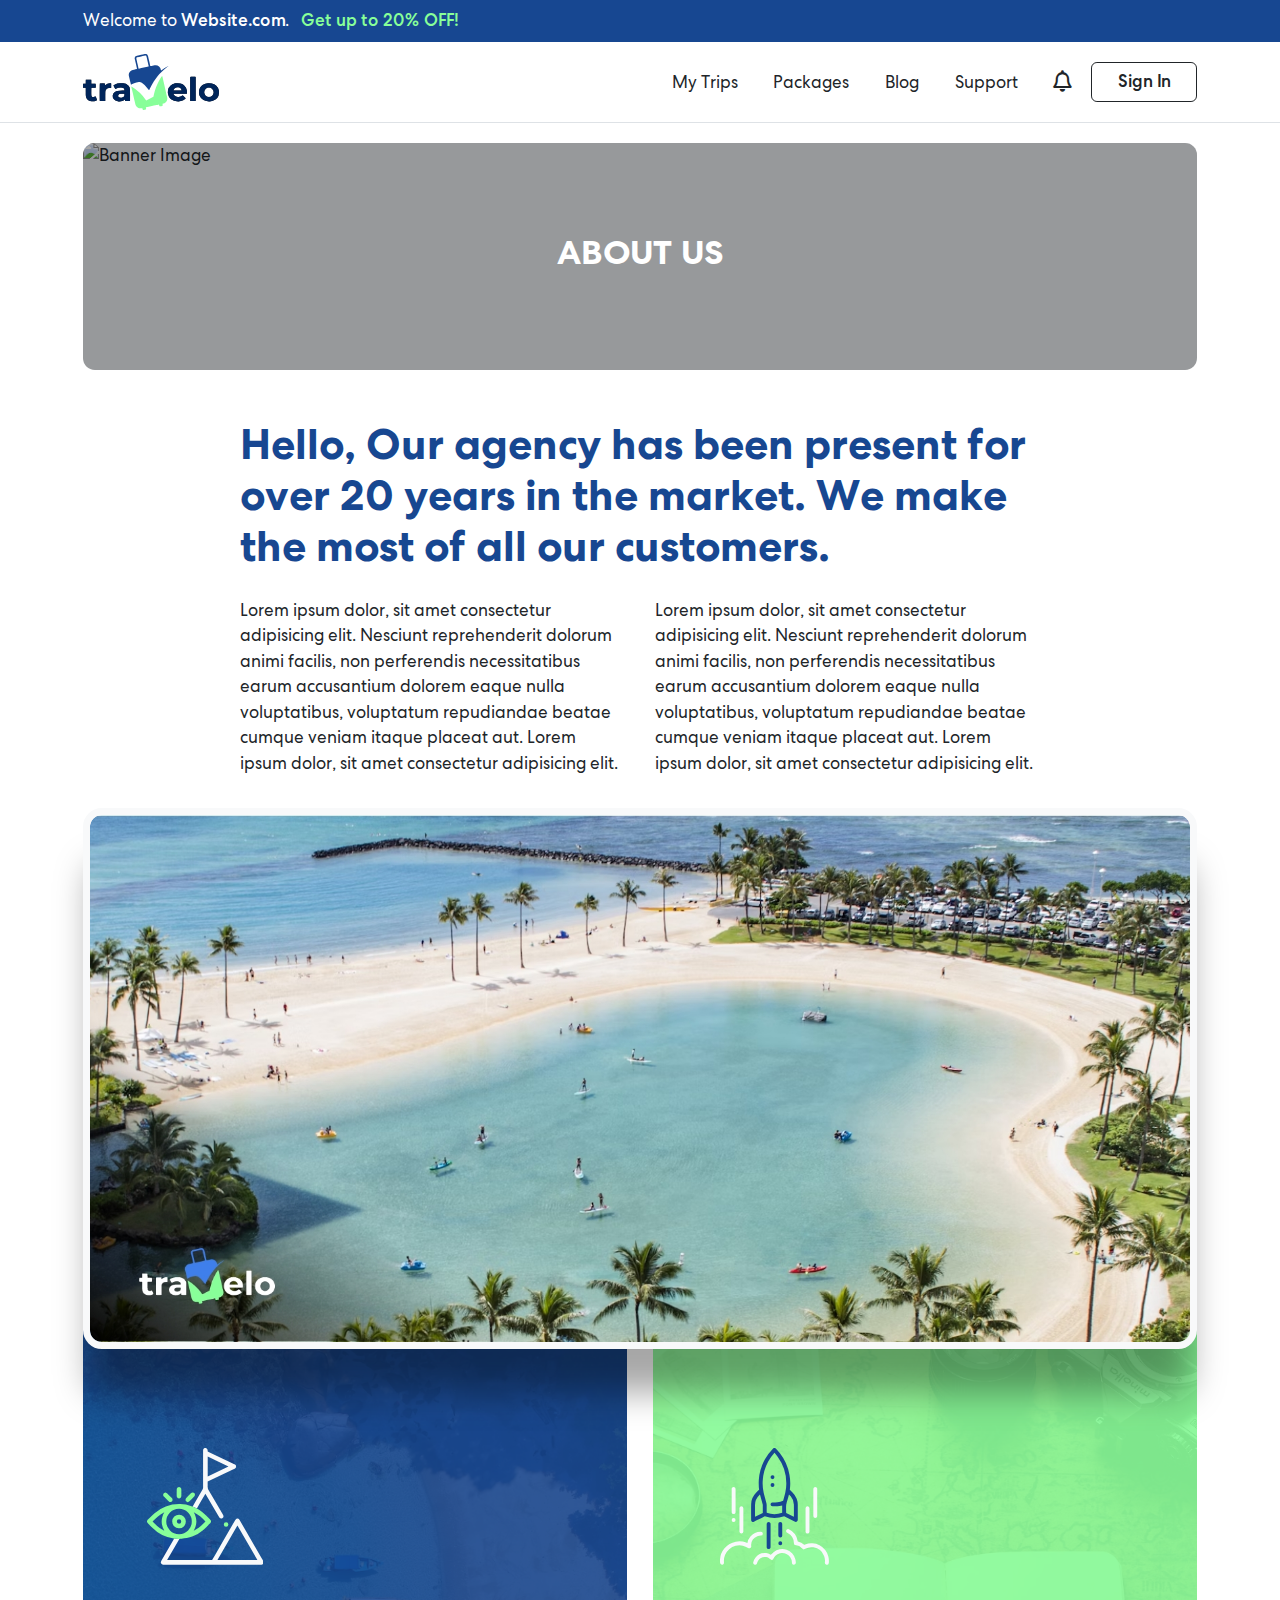
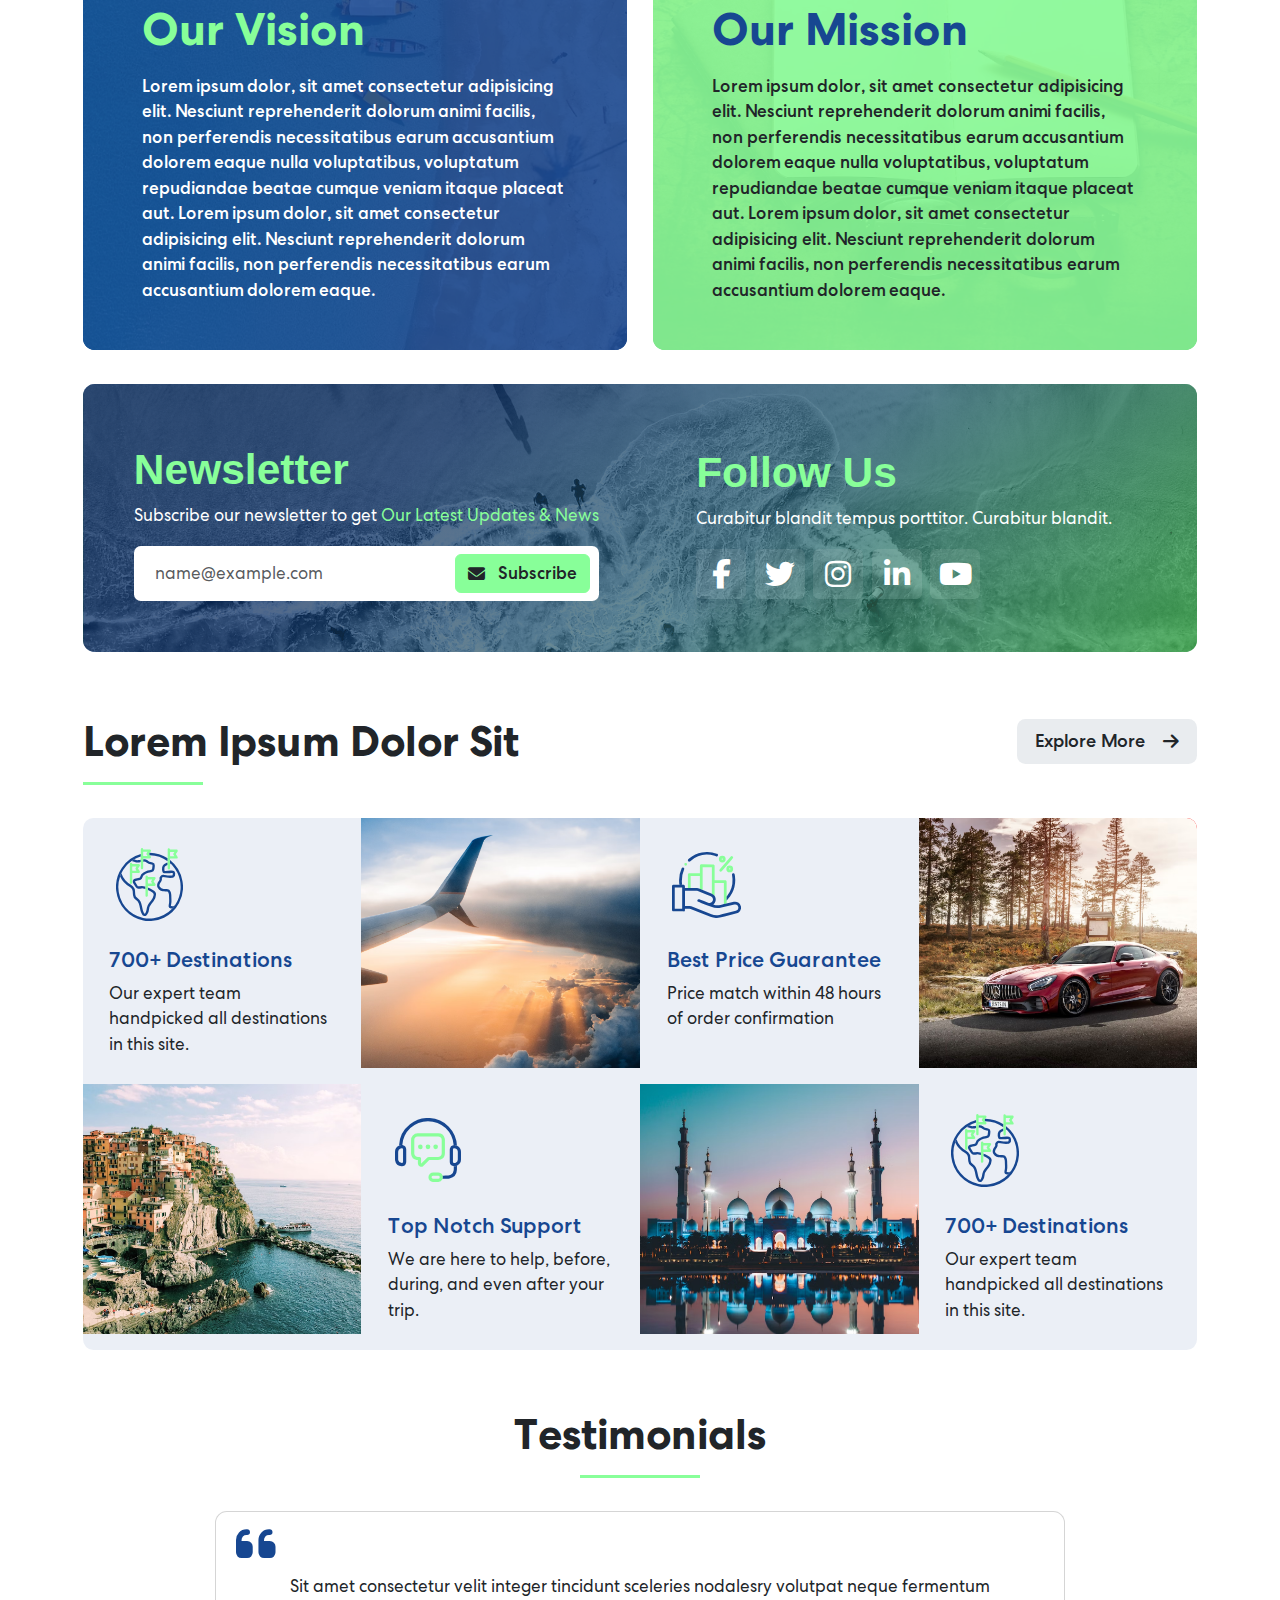
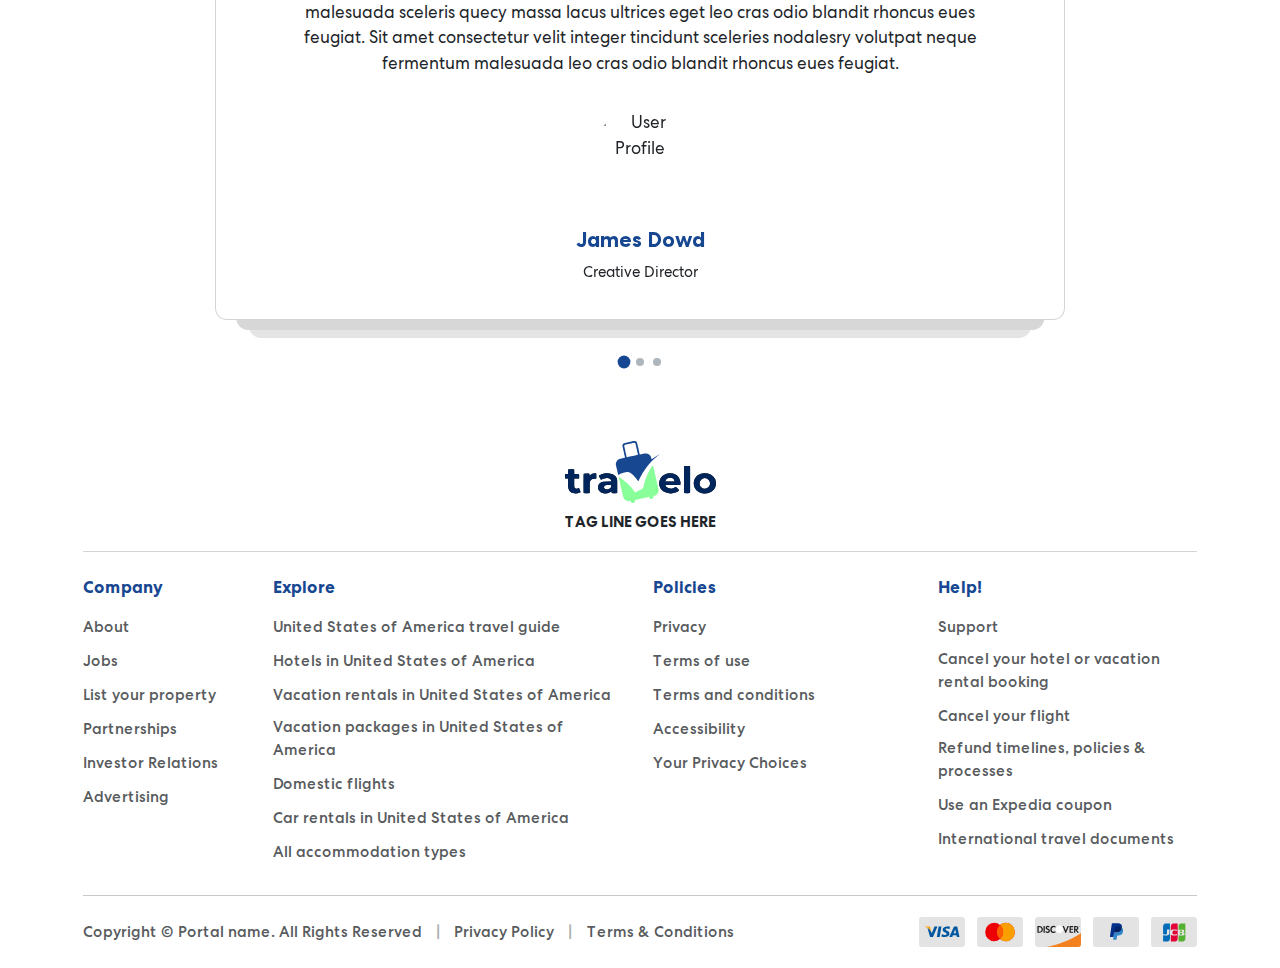
==== commit 3265d578: "terms and conditions file added" ====
--- a/about.html
+++ b/about.html
@@ -73,11 +73,6 @@
     </div>
     <div class="mobile-menu d-none show--mobile">
       <div class="mobile-menu__close"><i class="fa-solid fa-arrow-left"></i></div>
-      <div class="info-clickable-buttons gap-2 mx-2">
-        <button type="button" class="info-clickable-buttons__button">
-          <i class="fa-regular fa-bell"></i>
-        </button>
-      </div>
       <div class="mobile-menu__body">
         <div>
           <div class="cta-buttons mb-4 flex-wrap d-flex gap-3">
--- a/assets/css/style.css
+++ b/assets/css/style.css
@@ -1,4 +1,5 @@
 @charset "UTF-8";
+@import url("./../fonts/fonts.css");
 :root {
   --bs-bg-color: #FFFFFF;
   --bs-primary: #88FF99;
@@ -26,8 +27,17 @@
   --font-size-small: 0.9rem;
   --font-inter: "Inter", sans-serif;
   --font--inter: var(--font-inter);
-  --font-playfair: "Playfair Display", serif;
+  --font-playfair: "Playfair", sans-serif;
   --font--playfair: var(--font-playfair);
+  --font-centra2: "Centra No2 Book";
+  --font-centra2-book: "Centra No2 Book";
+  --font-centra2-hairline: "Centra No2 Hairline";
+  --font-centra2-thin: "Centra No2 Thin";
+  --font-centra2-light: "Centra No2 Light";
+  --font-centra2-medium: "Centra No2 medium";
+  --font-centra2-bold: "Centra No2 Bold";
+  --font-centra2-black: "Centra No2 Black";
+  --font-centra2-extrabold: "Centra No2 Extrabold";
   --fs--1: 2.5rem;
   --fs--2: 2rem;
   --fs--3: 1.75rem;
@@ -38,7 +48,8 @@
   --font-size--2: var(--fs--2);
   --font-size--4: var(--fs--4);
   --font-size--5: var(--fs--5);
-  --font-size--6: var(--fs--6) ;
+  --font-size--6: var(--fs--6);
+  --font-paragraph: 1rem;
 }
 
 @media (width < 1200px) {
@@ -66,74 +77,112 @@
     --remain-viewport-side-width: 0;
   }
 }
+@media (width < 767px) {
+  :root {
+    --font-size--1: var(--fs--2);
+    --font-size--2: var(--fs--3);
+    --mobile-padding-x: 5vw;
+  }
+}
 .font-inter {
   font-family: var(--font-inter) !important;
 }
-.font-inter--100 {
+.font-inter--100, .font-inter-100 {
   font-family: var(--font-inter) !important;
   font-weight: 100 !important;
 }
-.font-inter--200 {
+.font-inter--200, .font-inter-200 {
   font-family: var(--font-inter) !important;
   font-weight: 200 !important;
 }
-.font-inter--300 {
+.font-inter--300, .font-inter-300 {
   font-family: var(--font-inter) !important;
   font-weight: 300 !important;
 }
-.font-inter--400 {
+.font-inter--400, .font-inter-400 {
   font-family: var(--font-inter) !important;
   font-weight: 400 !important;
 }
-.font-inter--500 {
+.font-inter--500, .font-inter-500 {
   font-family: var(--font-inter) !important;
   font-weight: 500 !important;
 }
-.font-inter--600 {
+.font-inter--600, .font-inter-600 {
   font-family: var(--font-inter) !important;
   font-weight: 600 !important;
 }
-.font-inter--700 {
+.font-inter--700, .font-inter-700 {
   font-family: var(--font-inter) !important;
   font-weight: 700 !important;
 }
-.font-inter--800 {
+.font-inter--800, .font-inter-800 {
   font-family: var(--font-inter) !important;
   font-weight: 800 !important;
 }
-.font-inter--900 {
+.font-inter--900, .font-inter-900 {
   font-family: var(--font-inter) !important;
   font-weight: 900 !important;
 }
 .font-playfair {
   font-family: var(--font-playfair) !important;
 }
-.font-playfair--400 {
+.font-playfair--400, .font-playfair-400 {
   font-family: var(--font-playfair) !important;
   font-weight: 400 !important;
 }
-.font-playfair--500 {
+.font-playfair--500, .font-playfair-500 {
   font-family: var(--font-playfair) !important;
   font-weight: 500 !important;
 }
-.font-playfair--600 {
+.font-playfair--600, .font-playfair-600 {
   font-family: var(--font-playfair) !important;
   font-weight: 600 !important;
 }
-.font-playfair--700 {
+.font-playfair--700, .font-playfair-700 {
   font-family: var(--font-playfair) !important;
   font-weight: 700 !important;
 }
-.font-playfair--800 {
+.font-playfair--800, .font-playfair-800 {
   font-family: var(--font-playfair) !important;
   font-weight: 800 !important;
 }
-.font-playfair--900 {
+.font-playfair--900, .font-playfair-900 {
   font-family: var(--font-playfair) !important;
   font-weight: 900 !important;
 }
+.font-centra2 {
+  font-family: var(--font-centra2) !important;
+}
+.font-centra2--book, .font-centra2-book {
+  font-family: var(--font-centra2-book);
+}
+.font-centra2--hairline, .font-centra2-hairline {
+  font-family: var(--font-centra2-hairline);
+}
+.font-centra2--thin, .font-centra2-thin {
+  font-family: var(--font-centra2-thin);
+}
+.font-centra2--light, .font-centra2-light {
+  font-family: var(--font-centra2-light);
+}
+.font-centra2--medium, .font-centra2-medium {
+  font-family: var(--font-centra2-medium);
+}
+.font-centra2--bold, .font-centra2-bold {
+  font-family: var(--font-centra2-bold);
+}
+.font-centra2--black, .font-centra2-black {
+  font-family: var(--font-centra2-black);
+}
+.font-centra2--extrabold, .font-centra2-extrabold {
+  font-family: var(--font-centra2-extrabold);
+}
 .font-size--small {
   font-size: var(--font-size-small);
+}
+
+.line-height--normal, line-height-normal {
+  line-height: normal;
 }
 
 .bg--primary {
@@ -211,6 +260,37 @@
 }
 .color--inherit:hover, .color-inherit:hover, .text--inherit:hover, .text-inherit:hover {
   color: inherit !important;
+}
+
+.max-width--10 {
+  max-width: 10% !important;
+}
+.max-width--20 {
+  max-width: 20% !important;
+}
+.max-width--30 {
+  max-width: 30% !important;
+}
+.max-width--40 {
+  max-width: 40% !important;
+}
+.max-width--50 {
+  max-width: 50% !important;
+}
+.max-width--60 {
+  max-width: 60% !important;
+}
+.max-width--70 {
+  max-width: 70% !important;
+}
+.max-width--80 {
+  max-width: 80% !important;
+}
+.max-width--90 {
+  max-width: 90% !important;
+}
+.max-width--100 {
+  max-width: 100% !important;
 }
 
 @media (width <= 767px) {
@@ -332,6 +412,36 @@
   height: 22px;
 }
 
+b, strong {
+  font-family: var(--font-centra2-medium);
+  font-weight: initial;
+}
+
+.fw-normal {
+  font-family: var(--font-centra2);
+  font-weight: normal !important;
+}
+.fw-light {
+  font-family: var(--font-centra2-light);
+  font-weight: normal !important;
+}
+.fw-lighter {
+  font-family: var(--font-centra2-thin);
+  font-weight: normal !important;
+}
+.fw-semibold {
+  font-family: var(--font-centra2-medium);
+  font-weight: normal !important;
+}
+.fw-bold {
+  font-family: var(--font-centra2-bold);
+  font-weight: normal !important;
+}
+.fw-bolder {
+  font-family: var(--font-centra2-extrabold);
+  font-weight: normal !important;
+}
+
 .btn {
   --bs-btn-hover-border-color: transparent;
   display: flex;
@@ -346,7 +456,7 @@
   white-space: nowrap;
   transition: var(--bs-transition);
   flex-shrink: 0;
-  font-weight: 500;
+  font-family: var(--font-centra2-medium) !important;
 }
 .btn-lg {
   --bs-btn-height: calc(var(--common-btn-height) + calc(var(--common-btn-height) / 3.5));
@@ -450,6 +560,62 @@
   color: var(--bs-black);
 }
 
+@font-face {
+  font-family: "Centra No2 Medium";
+  src: url("./../../fonts/CentraNo2-Medium.woff2") format("woff2"), url("./../../fonts/CentraNo2-Medium.woff") format("woff"), url("./../../fonts/CentraNo2-Medium.ttf") format("truetype");
+  font-weight: 500;
+  font-style: normal;
+  font-display: swap;
+}
+@font-face {
+  font-family: "Centra No2 Thin";
+  src: url("./../../fonts/CentraNo2-Thin.woff2") format("woff2"), url("./../../fonts/CentraNo2-Thin.woff") format("woff"), url("./../../fonts/CentraNo2-Thin.ttf") format("truetype");
+  font-weight: 100;
+  font-style: normal;
+  font-display: swap;
+}
+@font-face {
+  font-family: "Centra No2 Light";
+  src: url("./../../fonts/CentraNo2-Light.woff2") format("woff2"), url("./../../fonts/CentraNo2-Light.woff") format("woff"), url("./../../fonts/CentraNo2-Light.ttf") format("truetype");
+  font-weight: 300;
+  font-style: normal;
+  font-display: swap;
+}
+@font-face {
+  font-family: "Centra No2 ExtraBold";
+  src: url("./../../fonts/CentraNo2-Extrabold.woff2") format("woff2"), url("./../../fonts/CentraNo2-Extrabold.woff") format("woff"), url("./../../fonts/CentraNo2-Extrabold.ttf") format("truetype");
+  font-weight: bold;
+  font-style: normal;
+  font-display: swap;
+}
+@font-face {
+  font-family: "Centra No2";
+  src: url("./../../fonts/CentraNo2-Book.woff2") format("woff2"), url("./../../fonts/CentraNo2-Book.woff") format("woff"), url("./../../fonts/CentraNo2-Book.ttf") format("truetype");
+  font-weight: normal;
+  font-style: normal;
+  font-display: swap;
+}
+@font-face {
+  font-family: "Centra No2 Hairline";
+  src: url("./../../fonts/CentraNo2-Hairline.woff2") format("woff2"), url("./../../fonts/CentraNo2-Hairline.woff") format("woff"), url("./../../fonts/CentraNo2-Hairline.ttf") format("truetype");
+  font-weight: 300;
+  font-style: normal;
+  font-display: swap;
+}
+@font-face {
+  font-family: "Centra No2 Bold";
+  src: url("./../../fonts/CentraNo2-Bold.woff2") format("woff2"), url("./../../fonts/CentraNo2-Bold.woff") format("woff"), url("./../../fonts/CentraNo2-Bold.ttf") format("truetype");
+  font-weight: bold;
+  font-style: normal;
+  font-display: swap;
+}
+@font-face {
+  font-family: "Centra No2 Black";
+  src: url("./../../fonts/CentraNo2-Black.woff2") format("woff2"), url("./../../fonts/CentraNo2-Black.woff") format("woff"), url("./../../fonts/CentraNo2-Black.ttf") format("truetype");
+  font-weight: 900;
+  font-style: normal;
+  font-display: swap;
+}
 /* Slider */
 .slick-slider {
   position: relative;
@@ -544,11 +710,13 @@
 
 html {
   color-scheme: light dark;
+  font-size: 17px;
 }
 
 body {
+  font-size: var(--font-paragraph);
   background-color: var(--bs-bg-color);
-  font-family: var(--font-inter), system-ui, -apple-system, BlinkMacSystemFont, "Segoe UI", Roboto, Oxygen, Ubuntu, Cantarell, "Open Sans", "Helvetica Neue", sans-serif;
+  font-family: var(--font-centra2), system-ui, -apple-system, BlinkMacSystemFont, "Segoe UI", Roboto, Oxygen, Ubuntu, Cantarell, "Open Sans", "Helvetica Neue", sans-serif;
 }
 body::-webkit-scrollbar-track {
   background: transparent;
@@ -575,6 +743,64 @@
 img, svg, video {
   max-width: 100%;
   display: block;
+}
+
+h1, h2, h3, h4, h5, h6 {
+  font-family: var(--font-centra2-bold);
+}
+
+h1 {
+  font-size: var(--fs--1);
+}
+@media (width <= 576px) {
+  h1 {
+    font-size: var(--fs--3);
+  }
+}
+
+h2 {
+  font-size: var(--fs--2);
+}
+@media (width <= 576px) {
+  h2 {
+    font-size: var(--fs--4);
+  }
+}
+
+h3 {
+  font-size: var(--fs--3);
+}
+@media (width <= 576px) {
+  h3 {
+    font-size: var(--fs--5);
+  }
+}
+
+h4 {
+  font-size: var(--fs--4);
+}
+@media (width <= 576px) {
+  h4 {
+    font-size: var(--fs--5);
+  }
+}
+
+h5 {
+  font-size: var(--fs--5);
+}
+@media (width <= 576px) {
+  h5 {
+    font-size: var(--fs--6);
+  }
+}
+
+h6 {
+  font-size: var(--fs--6);
+}
+@media (width <= 576px) {
+  h6 {
+    font-size: var(--fs--6);
+  }
 }
 
 /* =============== [ Header ] =============== */
@@ -805,7 +1031,7 @@
     text-decoration: none;
     color: rgba(var(--bs-white-rgb), 0.75);
     font-size: 1.15rem;
-    font-weight: 300;
+    font-family: var(--font-centra2-light);
     padding: 0.65rem 0;
     width: 100%;
     -webkit-border-after: 1px solid rgba(var(--bs-white-rgb), 0.3);
@@ -876,7 +1102,7 @@
   color: rgba(var(--bs-dark-rgb), 0.75);
   transition: var(--bs-transition);
   font-size: var(--font-size-small);
-  font-weight: 500;
+  font-family: var(--font-centra2-medium);
 }
 .main-footer__content__links__item a::after {
   content: "";
@@ -929,7 +1155,7 @@
   gap: 0.6rem;
   flex-wrap: wrap;
   color: rgba(var(--bs-dark-rgb), 0.75);
-  font-weight: 500;
+  font-family: var(--font-centra2-medium);
   font-size: var(--font-size-small);
 }
 .main-footer .copyrights__links a {
@@ -1116,7 +1342,7 @@
 }
 .search-tab-sec__container .search-tab__list__item.current {
   box-shadow: 0 10px 20px -10px rgba(var(--bs-secondary-rgb), 0.5);
-  font-weight: 400;
+  font-family: var(--font-centra2-medium);
 }
 @media (width < 626px) {
   .search-tab-sec__container .search-tab__list {
@@ -1155,9 +1381,8 @@
 }
 .search-tab-sec__container .search-tab .search-button .btn {
   --bs-btn-height: 55px;
-  width: 165px;
+  min-width: 165px;
   font-size: 1.35rem;
-  font-weight: 700;
 }
 @media (width < 767px) {
   .search-tab-sec__container .search-tab .search-button .btn {
@@ -1199,7 +1424,7 @@
   background-color: var(--active-color);
 }
 .flight-tabs__header__tab.active {
-  font-weight: 700;
+  font-family: var(--font-centra2-bold);
 }
 @media (width < 576px) {
   .flight-tabs__header {
@@ -1210,6 +1435,23 @@
     transform: translateX(-50%);
     gap: 0.25rem;
     padding-inline: 10vw;
+  }
+  .flight-tabs__header::-webkit-scrollbar-track {
+    background: transparent;
+    pointer-events: initial;
+    overflow: hidden;
+    border-radius: 15px;
+  }
+  .flight-tabs__header::-webkit-scrollbar {
+    width: 0px;
+    height: 0px;
+    background: transparent;
+    pointer-events: initial;
+  }
+  .flight-tabs__header::-webkit-scrollbar-thumb {
+    background: var(--bs-secondary);
+    pointer-events: initial;
+    border-radius: 10px;
   }
 }
 .flight-tabs__data {
@@ -1282,7 +1524,7 @@
   box-shadow: inset 0 0 0 1px var(--check-checked-bg-color);
   background-color: var(--check-checked-bg-color);
   color: var(--check-checked-color);
-  font-weight: 700;
+  font-family: var(--font-centra2-bold);
 }
 .form-check.custom-form-check .form-check-input {
   margin-left: initial;
@@ -1308,7 +1550,7 @@
   position: relative;
 }
 .search-input-block__label {
-  font-weight: 500;
+  font-family: var(--font-centra2-medium);
   font-size: 0.95rem;
 }
 .search-input-block__input {
@@ -1356,7 +1598,7 @@
 .search-input-block__input:not(:has(.__icon.--before)) .__value {
   -webkit-padding-start: 0.75rem;
           padding-inline-start: 0.75rem;
-  font-weight: 600;
+  font-family: var(--font-centra2-medium);
   display: flex;
   gap: 0.15rem;
   align-items: center;
@@ -1520,7 +1762,7 @@
   display: flex;
   align-items: center;
   justify-content: center;
-  font-weight: 600;
+  font-family: var(--font-centra2-medium);
 }
 .controllers__button {
   flex-shrink: 0;
@@ -1680,7 +1922,7 @@
   position: relative;
   z-index: 1;
   color: var(--bs-white);
-  font-weight: 700;
+  font-family: var(--font-centra2-bold);
   text-transform: uppercase;
 }
 @media (width < 768px) {
@@ -1703,7 +1945,7 @@
   gap: 0.75rem;
   max-width: -moz-max-content;
   max-width: max-content;
-  font-weight: 600;
+  font-family: var(--font-centra2-medium);
   -webkit-margin-after: calc(0.5rem + 0.5vw);
           margin-block-end: calc(0.5rem + 0.5vw);
 }
@@ -1723,8 +1965,7 @@
           padding-inline-end: calc(2rem + 3vw);
 }
 .content-sec__container__content .__heading {
-  font-family: var(--font--playfair);
-  font-weight: 700;
+  font-family: var(--font-centra2-bold);
   color: var(--bs-secondary);
   font-size: var(--fs--1);
   -webkit-margin-after: calc(1rem + 0.5vw);
@@ -1930,7 +2171,7 @@
 }
 .top-deals-cards__card__content p {
   font-size: 0.9rem;
-  font-weight: 500;
+  font-family: var(--font-centra2-medium);
 }
 .top-deals-cards__card__content p:last-child {
   -webkit-margin-after: 0;
@@ -2102,8 +2343,7 @@
   color: var(--text-color);
 }
 .section-heading__content .__heading {
-  font-family: var(--font--playfair);
-  font-weight: 700;
+  font-family: var(--font-centra2-bold);
   color: var(--heading-color);
   font-size: var(--fs--1);
   -webkit-margin-after: calc(1rem + 0.5vw);
@@ -2226,8 +2466,7 @@
   max-width: 100%;
 }
 .explore-adventure-sec .adventure-cards__card__content .__heading {
-  font-family: var(--font--playfair);
-  font-weight: 700;
+  font-family: var(--font-centra2-bold);
   position: relative;
   -webkit-margin-after: 0.75rem;
           margin-block-end: 0.75rem;
@@ -2391,8 +2630,7 @@
 }
 .content-card__content .__heading {
   position: relative;
-  font-family: var(--font--playfair);
-  font-weight: 700;
+  font-family: var(--font-centra2-bold);
   color: var(--card-link-color);
   -webkit-margin-after: 1rem;
           margin-block-end: 1rem;
@@ -2538,8 +2776,7 @@
   gap: var(--card-gap);
 }
 .home-cta-sec__container__card__content .__heading {
-  font-family: var(--font--playfair);
-  font-weight: 700;
+  font-family: var(--font-centra2-bold);
   text-shadow: 0 3px 1px rgba(var(--bs-dark-rgb), 0.25);
   font-size: var(--heading-font-size);
   margin: 0;
@@ -2619,7 +2856,7 @@
 .packages-sec .package-card__thumbnail__image {
   position: relative;
   width: 100%;
-  aspect-ratio: 1.618;
+  aspect-ratio: 1/0.65;
   background-color: var(--bs-gray-200);
   border-radius: calc(var(--bs-border-radius) * 1.5);
   overflow: hidden;
@@ -2674,7 +2911,7 @@
 }
 .packages-sec .package-card__content {
   position: relative;
-  background-color: var(--bs-gray-200);
+  background-color: rgba(var(--bs-secondary-rgb), 0.05);
   padding-block: calc(1rem + 20px) 1rem;
   padding-inline: 1rem;
   width: 100%;
@@ -2683,7 +2920,7 @@
   border-radius: 0 0 calc(var(--bs-border-radius) * 1.5) calc(var(--bs-border-radius) * 1.5);
 }
 .packages-sec .package-card__content .__heading {
-  font-weight: bold;
+  font-family: var(--font-centra2-bold);
   transition: all 0.2s ease-out;
   color: var(--bs-dark);
   -webkit-margin-after: 1.5rem;
@@ -2695,19 +2932,249 @@
   text-decoration: none;
 }
 .packages-sec .package-card__content .__heading:hover {
-  color: var(--bs-primary);
+  color: var(--bs-secondary);
+  text-decoration: underline;
 }
 .packages-sec .package-card__content__footer {
   position: relative;
   display: flex;
   justify-content: space-between;
   align-items: center;
+}
+@media (width < 767px) {
+  .packages-sec .package-card {
+    --card-max-width: 300px;
+  }
 }
 @media (width < 1200px) {
   .packages-sec .package-slider-container {
     max-width: 100%;
     padding: 0;
   }
+}
+
+.package-details {
+  --content-max-width: 950px;
+  position: relative;
+  padding-block: calc(1rem + 1vw);
+}
+.package-details__gallery {
+  --item-width: 100%;
+  --item-height: 350px;
+  position: relative;
+  width: 100%;
+  display: flex;
+  height: var(--item-height);
+  border-radius: calc(var(--bs-border-radius) * 2);
+  overflow: hidden;
+  margin-bottom: calc(1rem + 1vw);
+}
+.package-details__gallery .view-all {
+  position: absolute;
+  inset-block-end: 1rem;
+  inset-inline-end: 1rem;
+  padding-block: 0.4rem;
+  padding-inline: 0.8rem;
+  background-color: rgba(var(--bs-dark-rgb), 0.85);
+  color: var(--bs-white);
+  line-height: normal;
+  border-radius: var(--bs-border-radius);
+  font-family: var(--font-centra2-medium);
+  z-index: 1;
+  cursor: pointer;
+  transition: var(--bs-transition);
+}
+.package-details__gallery .view-all:hover {
+  background-color: var(--bs-primary);
+  color: var(--bs-black);
+  box-shadow: 0px 2.8px 2.2px rgba(0, 0, 0, 0.008), 0px 6.7px 5.3px rgba(0, 0, 0, 0.012), 0px 12.5px 10px rgba(0, 0, 0, 0.015), 0px 22.3px 17.9px rgba(0, 0, 0, 0.018), 0px 41.8px 33.4px rgba(0, 0, 0, 0.022), 0px 100px 80px rgba(0, 0, 0, 0.03);
+}
+.package-details__gallery__item {
+  position: relative;
+  height: 100%;
+  overflow: hidden;
+  cursor: pointer;
+  transition: var(--bs-transition);
+}
+.package-details__gallery__item img {
+  width: 100%;
+  height: 100%;
+  max-width: 100%;
+  height: 100%;
+  -o-object-fit: cover;
+     object-fit: cover;
+  -o-object-position: center;
+     object-position: center;
+}
+.package-details__gallery__item::after, .package-details__gallery__item::before {
+  content: "";
+  position: absolute;
+  inset: 0;
+  transition: var(--bs-transition);
+}
+.package-details__gallery__item::after {
+  content: "\f065";
+  color: var(--bs-white);
+  font-family: "Font Awesome 6 Free";
+  font-weight: 900;
+  display: flex;
+  justify-content: center;
+  align-items: center;
+  font-size: 2rem;
+  scale: 0;
+}
+.package-details__gallery__item:hover {
+  flex: 0 0 auto;
+  width: 50%;
+}
+.package-details__gallery__item:hover::before {
+  background-color: rgba(var(--bs-black-rgb), 0.55);
+}
+.package-details__gallery__item:hover::after {
+  scale: 1;
+}
+@media (width < 992px) {
+  .package-details__gallery {
+    --item-height: 250px;
+  }
+}
+@media (width < 767px) {
+  .package-details__gallery {
+    --item-height: 160px;
+  }
+}
+.package-details__content {
+  position: relative;
+  max-width: var(--content-max-width);
+  margin-inline: auto;
+}
+.package-details__content__location {
+  position: relative;
+  -webkit-margin-before: 2rem;
+          margin-block-start: 2rem;
+}
+.package-details__content__location__map {
+  position: relative;
+  border: 1px solid var(--bs-border-color);
+  height: 350px;
+  overflow: hidden;
+  border-radius: calc(var(--bs-border-radius) * 1.5);
+}
+.package-details__title {
+  position: relative;
+  display: flex;
+  flex-wrap: wrap;
+  justify-content: space-between;
+  align-items: flex-start;
+  gap: 0.8rem;
+}
+.package-details__title .sharable {
+  --item-size: 40px;
+  position: relative;
+  display: flex;
+  align-items: center;
+  gap: 0.65rem;
+  color: var(--bs-gray-600);
+  margin: 0;
+  padding: 0;
+}
+.package-details__title .sharable li {
+  list-style: none;
+  width: var(--item-size);
+  height: var(--item-size);
+  flex-shrink: 0;
+  border: 1px solid var(--bs-border-color);
+  border-radius: var(--bs-border-radius);
+  display: flex;
+  justify-content: center;
+  align-items: center;
+  font-size: 1.25rem;
+  transition: var(--bs-transition);
+  cursor: pointer;
+}
+.package-details__title .sharable li.active, .package-details__title .sharable li:hover {
+  scale: 1.15;
+  border-color: var(--bs-secondary);
+  background-color: var(--bs-secondary);
+  color: var(--bs-white);
+  box-shadow: 0px 2.8px 2.2px rgba(0, 0, 0, 0.008), 0px 6.7px 5.3px rgba(0, 0, 0, 0.012), 0px 12.5px 10px rgba(0, 0, 0, 0.015), 0px 22.3px 17.9px rgba(0, 0, 0, 0.018), 0px 41.8px 33.4px rgba(0, 0, 0, 0.022), 0px 100px 80px rgba(0, 0, 0, 0.03);
+}
+.package-details__title .package-duration {
+  position: relative;
+  background-color: var(--bs-gray-200);
+  border: 1px solid var(--bs-border-color);
+  display: flex;
+  align-items: center;
+  margin: 0;
+  padding: 0;
+  list-style: none;
+  border-radius: var(--bs-border-radius);
+  font-family: var(--font-centra2-medium);
+  overflow: hidden;
+  white-space: nowrap;
+}
+.package-details__title .package-duration li {
+  position: relative;
+  padding-block: 0.4rem;
+  padding-inline: 0.75rem;
+  display: flex;
+  align-items: center;
+  gap: 0.65rem;
+}
+.package-details__title .package-duration li:not(:last-child)::after {
+  opacity: 0.25;
+  content: "|";
+  position: absolute;
+  right: -1px;
+}
+.package-details .package-includes {
+  position: relative;
+  margin: 0;
+  padding: 0;
+  list-style: none;
+  display: flex;
+  flex-wrap: wrap;
+  gap: 0.65rem;
+}
+.package-details .package-includes__item {
+  position: relative;
+  display: flex;
+  align-items: center;
+  gap: 1rem;
+  padding-block: 0.5rem;
+  padding-inline: 0.95rem;
+  border: 1px solid rgba(var(--bs-success-rgb), 0.25);
+  border-radius: var(--bs-border-radius);
+  font-family: var(--font-centra2-medium);
+  font-size: 1.1rem;
+  color: var(--bs-success);
+  background-color: rgba(var(--bs-success-rgb), 0.08);
+}
+
+.package-form-sec {
+  position: relative;
+  background-color: rgba(var(--bs-secondary-rgb), 0.05);
+  padding-block: calc(1.5rem + 1.5vw);
+  isolation: isolate;
+}
+.package-form-sec::after {
+  content: "";
+  position: absolute;
+  inset: 0;
+  opacity: 0.75;
+  background-image: url("./../images/pattern-dark.png");
+  z-index: -1;
+}
+.package-form-sec .package-form {
+  --max-width: 990px;
+  position: relative;
+  background-color: var(--bs-white);
+  border-radius: calc(var(--bs-border-radius) * 2);
+  max-width: var(--max-width);
+  margin-inline: auto;
+  padding-block: calc(1rem + 1vw);
+  padding-inline: calc(1rem + 1vw);
+  box-shadow: 0px 2.8px 2.2px rgba(0, 0, 0, 0.008), 0px 6.7px 5.3px rgba(0, 0, 0, 0.012), 0px 12.5px 10px rgba(0, 0, 0, 0.015), 0px 22.3px 17.9px rgba(0, 0, 0, 0.018), 0px 41.8px 33.4px rgba(0, 0, 0, 0.022), 0px 100px 80px rgba(0, 0, 0, 0.03);
 }
 
 @media (width < 992px) {
@@ -2799,8 +3266,7 @@
 }
 .special-block-sec__container__content .__heading {
   position: relative;
-  font-family: var(--font--playfair);
-  font-weight: 700;
+  font-family: var(--font-centra2-bold);
   font-size: var(--font-size--1);
   -webkit-margin-after: 1.5rem;
           margin-block-end: 1.5rem;
@@ -2854,6 +3320,7 @@
   .special-block-sec__container {
     --content-max-width: 100%;
     flex-direction: column;
+    padding: var(--mobile-padding-x);
   }
   .special-block-sec .video-play-button {
     --cta-icon-size: 55px;
@@ -2861,136 +3328,6 @@
             margin-inline-start: auto;
     -webkit-margin-end: 0;
             margin-inline-end: 0;
-  }
-}
-
-.popular-destination-cards {
-  position: relative;
-}
-
-.popular-destination-card {
-  --card-max-width: 350px;
-  --card-height: 325px;
-  --card-min-height: 325px;
-  --card-border-radius: calc(var(--bs-border-radius) * 2);
-  --card-bg-color: var(--bs-gray-200);
-  --card-color: var(--bs-white);
-  --card-padding: calc(0.75rem + 0.5vw);
-  --card-heading-font-size: var(--font-size--2);
-  --card-margin-bottom: calc(-130px - var(--card-padding));
-  position: relative;
-  border-radius: var(--card-border-radius);
-  overflow: hidden;
-  display: flex;
-  width: 100%;
-  max-width: var(--card-max-width);
-  height: var(--card-height);
-  min-height: var(--card-min-height);
-  box-shadow: 0px 2.8px 2.2px rgba(0, 0, 0, 0.008), 0px 6.7px 5.3px rgba(0, 0, 0, 0.012), 0px 12.5px 10px rgba(0, 0, 0, 0.015), 0px 22.3px 17.9px rgba(0, 0, 0, 0.018), 0px 41.8px 33.4px rgba(0, 0, 0, 0.022), 0px 100px 80px rgba(0, 0, 0, 0.03);
-}
-.popular-destination-card__image {
-  position: relative;
-  height: 100%;
-  width: 100%;
-  overflow: hidden;
-}
-.popular-destination-card__image img {
-  transition: var(--bs-transition);
-}
-.popular-destination-card__image img {
-  width: 100%;
-  height: 100%;
-  max-width: 100%;
-  height: 100%;
-  -o-object-fit: cover;
-     object-fit: cover;
-  -o-object-position: center;
-     object-position: center;
-}
-.popular-destination-card__content {
-  position: absolute;
-  inset: 0;
-  z-index: 1;
-  display: flex;
-  justify-content: flex-end;
-  flex-direction: column;
-  align-items: center;
-  padding: var(--card-padding);
-  color: var(--bs-white);
-  transition: background-image 0.5s ease-in-out;
-  background-image: linear-gradient(to bottom, rgba(var(--bs-dark-rgb), 0) 35%, rgba(var(--bs-dark-rgb), 0.7585871849) 75%, rgba(var(--bs-dark-rgb), 1) 100%);
-}
-.popular-destination-card__content:hover {
-  background-image: linear-gradient(to bottom, rgba(var(--bs-dark-rgb), 0) 0%, rgba(var(--bs-dark-rgb), 0.95) 75%, rgba(var(--bs-dark-rgb), 1) 100%);
-}
-.popular-destination-card__content .__heading {
-  font-family: var(--font--playfair);
-  font-weight: 700;
-  color: var(--bs-primary);
-}
-.popular-destination-card__content .__heading a {
-  color: inherit;
-  text-decoration: none;
-}
-.popular-destination-card__content .__heading a:hover {
-  color: var(--bs-secondary);
-}
-.popular-destination-card__content .__paragraph {
-  font-weight: 700;
-}
-.popular-destination-card__content .cta-buttons {
-  position: relative;
-  display: flex;
-  width: 100%;
-  list-style: none;
-  margin: 0;
-  padding: 0;
-  border-radius: var(--bs-border-radius);
-  background-color: rgba(var(--bs-dark-rgb), 0.5);
-  -webkit-backdrop-filter: blur(4px);
-          backdrop-filter: blur(4px);
-  overflow: hidden;
-  box-shadow: 0 0 0 1px rgba(var(--bs-white-rgb), 0.05);
-}
-.popular-destination-card__content .cta-buttons__item {
-  flex-grow: 1;
-  white-space: nowrap;
-  position: relative;
-  color: var(--bs-white);
-  transition: var(--bs-transition);
-  isolation: isolate;
-  display: flex;
-  justify-content: center;
-  align-items: center;
-}
-.popular-destination-card__content .cta-buttons__item:not(:first-child)::before {
-  content: "|";
-  position: absolute;
-  inset-inline-start: 0;
-  opacity: 0.25;
-  z-index: -1;
-}
-.popular-destination-card__content .cta-buttons__item a {
-  width: 100%;
-  flex-grow: 1;
-  padding: 0.5rem 1rem;
-  display: block;
-  color: inherit;
-  text-decoration: none;
-  text-align: center;
-  transition: var(--bs-transition);
-}
-.popular-destination-card__content .cta-buttons__item:hover a {
-  background-color: var(--bs-primary);
-  color: var(--bs-dark);
-}
-.popular-destination-card:hover img {
-  scale: 1.25;
-}
-@media (width < 992px) {
-  .popular-destination-card {
-    --card-max-width: 300px;
-    --card-height: 380px;
   }
 }
 
@@ -3098,7 +3435,7 @@
   padding-block: calc(1.5rem + 2vw) 0;
 }
 .home-blog-sec .blog-card, .home-blog-sec .blog-short-card {
-  --card-image-height: 1 / 1.618;
+  --card-image-height: 250px;
   position: relative;
 }
 .home-blog-sec .blog-card__image, .home-blog-sec .blog-short-card__image {
@@ -3162,8 +3499,7 @@
   padding: 1rem;
 }
 .home-blog-sec .blog-card__content .__heading, .home-blog-sec .blog-short-card__content .__heading {
-  font-family: var(--font--playfair);
-  font-weight: 700;
+  font-family: var(--font-centra2-bold);
   -webkit-margin-after: 1rem;
           margin-block-end: 1rem;
 }
@@ -3234,8 +3570,7 @@
   padding: 0;
 }
 .home-blog-sec .blog-short-card__content .__heading {
-  font-family: var(--font-inter);
-  font-weight: 700;
+  font-family: var(--font-centra2-bold);
 }
 .home-blog-sec .blog-short-card__content:not(:last-child) {
   -webkit-border-after: 1px solid var(--bs-gray-300);
@@ -3424,12 +3759,12 @@
   z-index: 2;
   display: flex;
   flex-direction: column;
-  font-weight: 500;
+  font-family: var(--font-centra2-medium);
 }
 .mission-vision-sec__container .mission-vision-card__content .__heading {
   color: var(--card-heading-color);
   font-size: clamp(1rem, 8.25vw, 2.65rem);
-  font-weight: 700;
+  font-family: var(--font-centra2-bold);
   -webkit-margin-after: 1rem;
           margin-block-end: 1rem;
 }
@@ -3613,7 +3948,7 @@
   align-items: center;
   gap: 1rem;
   padding-block: calc(0.5rem + 0.15vw);
-  font-weight: 500;
+  font-family: var(--font-centra2-medium);
 }
 .contact-form-sec__container .contact-info .__points li:not(:last-child) {
   border-bottom: 1px solid var(--bs-border-color);
@@ -3700,12 +4035,12 @@
   pointer-events: initial;
   border-radius: 10px;
 }
-.input-block__input .form-control {
+.input-block__input .form-control, .input-block__input .form-select {
   background-color: transparent;
   border: 0;
   outline: none;
   box-shadow: none;
-  font-weight: 500;
+  font-family: var(--font-centra2-medium);
   border-radius: 0 calc(var(--bs-border-radius) * 1.15) calc(var(--bs-border-radius) * 1.15) 0;
   transition: var(--bs-transition);
 }
@@ -3717,7 +4052,7 @@
   opacity: 1;
   color: var(--bs-secondary);
 }
-.input-block__input:focus-within .form-control, .input-block__input:focus-visible .form-control {
+.input-block__input:focus-within .form-control, .input-block__input:focus-within .form-select, .input-block__input:focus-visible .form-control, .input-block__input:focus-visible .form-select {
   color: var(--bs-secondary);
   background-color: rgba(var(--bs-secondary-rgb), 0.075);
 }
@@ -3726,7 +4061,7 @@
   --bs-btn-height: 50px;
   min-width: 150px;
   font-size: 1.35rem;
-  font-weight: 700;
+  font-family: var(--font-centra2-bold);
   max-width: initial;
 }
 @media (width < 767px) {
@@ -3822,8 +4157,7 @@
   padding: 1rem;
 }
 .blog-page-sec .blog-card__content .__heading, .blog-page-sec .blog-short-card__content .__heading {
-  font-family: var(--font--playfair);
-  font-weight: 700;
+  font-family: var(--font-centra2-bold);
   -webkit-margin-after: 1rem;
           margin-block-end: 1rem;
 }
@@ -3943,7 +4277,7 @@
 }
 .blog-page-sec .blog-aside .aside-blog-post__content .__text {
   font-size: 1.09rem;
-  font-weight: 600;
+  font-family: var(--font-centra2-medium);
   display: -webkit-box;
   -webkit-line-clamp: 2;
   -webkit-box-orient: vertical;
@@ -4060,4 +4394,74 @@
   border-radius: inherit;
   background-color: var(--bs-white);
   padding: 1rem;
+}
+
+.gallery-overlay-sec {
+  position: fixed;
+  inset: 0;
+  background-color: rgba(var(--bs-black-rgb), 0.75);
+  -webkit-backdrop-filter: blur(5px);
+          backdrop-filter: blur(5px);
+  z-index: 11;
+}
+.gallery-overlay-sec__sub {
+  position: relative;
+  width: 100%;
+  height: 100vh;
+  display: flex;
+  align-items: center;
+  justify-content: center;
+}
+.gallery-overlay-sec__sub .close-button {
+  position: absolute;
+  inset-block-start: calc(1rem + 1vw);
+  inset-inline-end: calc(1rem + 1vw);
+  width: calc(35px + 1vw);
+  height: calc(35px + 1vw);
+  background-color: rgba(var(--bs-white-rgb), 1);
+  outline: 1px solid var(--bs-white);
+  background-color: var(--bs-transparent);
+  color: var(--bs-white);
+  border-radius: calc(var(--bs-border-radius) * 1.25);
+  font-size: 1.6rem;
+  cursor: pointer;
+  transition: var(--bs-transition);
+  display: flex;
+  justify-content: center;
+  align-items: center;
+}
+.gallery-overlay-sec__sub .close-button i {
+  transition: inherit;
+}
+.gallery-overlay-sec__sub .close-button:hover {
+  outline-color: var(--bs-danger);
+  background-color: var(--bs-danger);
+  color: var(--bs-white);
+}
+.gallery-overlay-sec__sub .close-button:hover i {
+  scale: 1.5;
+}
+.gallery-overlay-sec__sub .gallery-image-container {
+  width: 90vw;
+  height: 85vh;
+  display: flex;
+  justify-content: center;
+  align-items: center;
+}
+.gallery-overlay-sec__sub .gallery-image-container img {
+  width: auto;
+  height: auto;
+  max-width: 100%;
+  max-height: 100%;
+  border-radius: calc(var(--bs-border-radius) * 2);
+}
+
+.tnc-sec {
+  position: relative;
+  padding-block: calc(1rem + 1vw);
+}
+.tnc-sec__container {
+  position: relative;
+  max-width: 1100px;
+  margin-inline: auto;
 }/*# sourceMappingURL=style.css.map */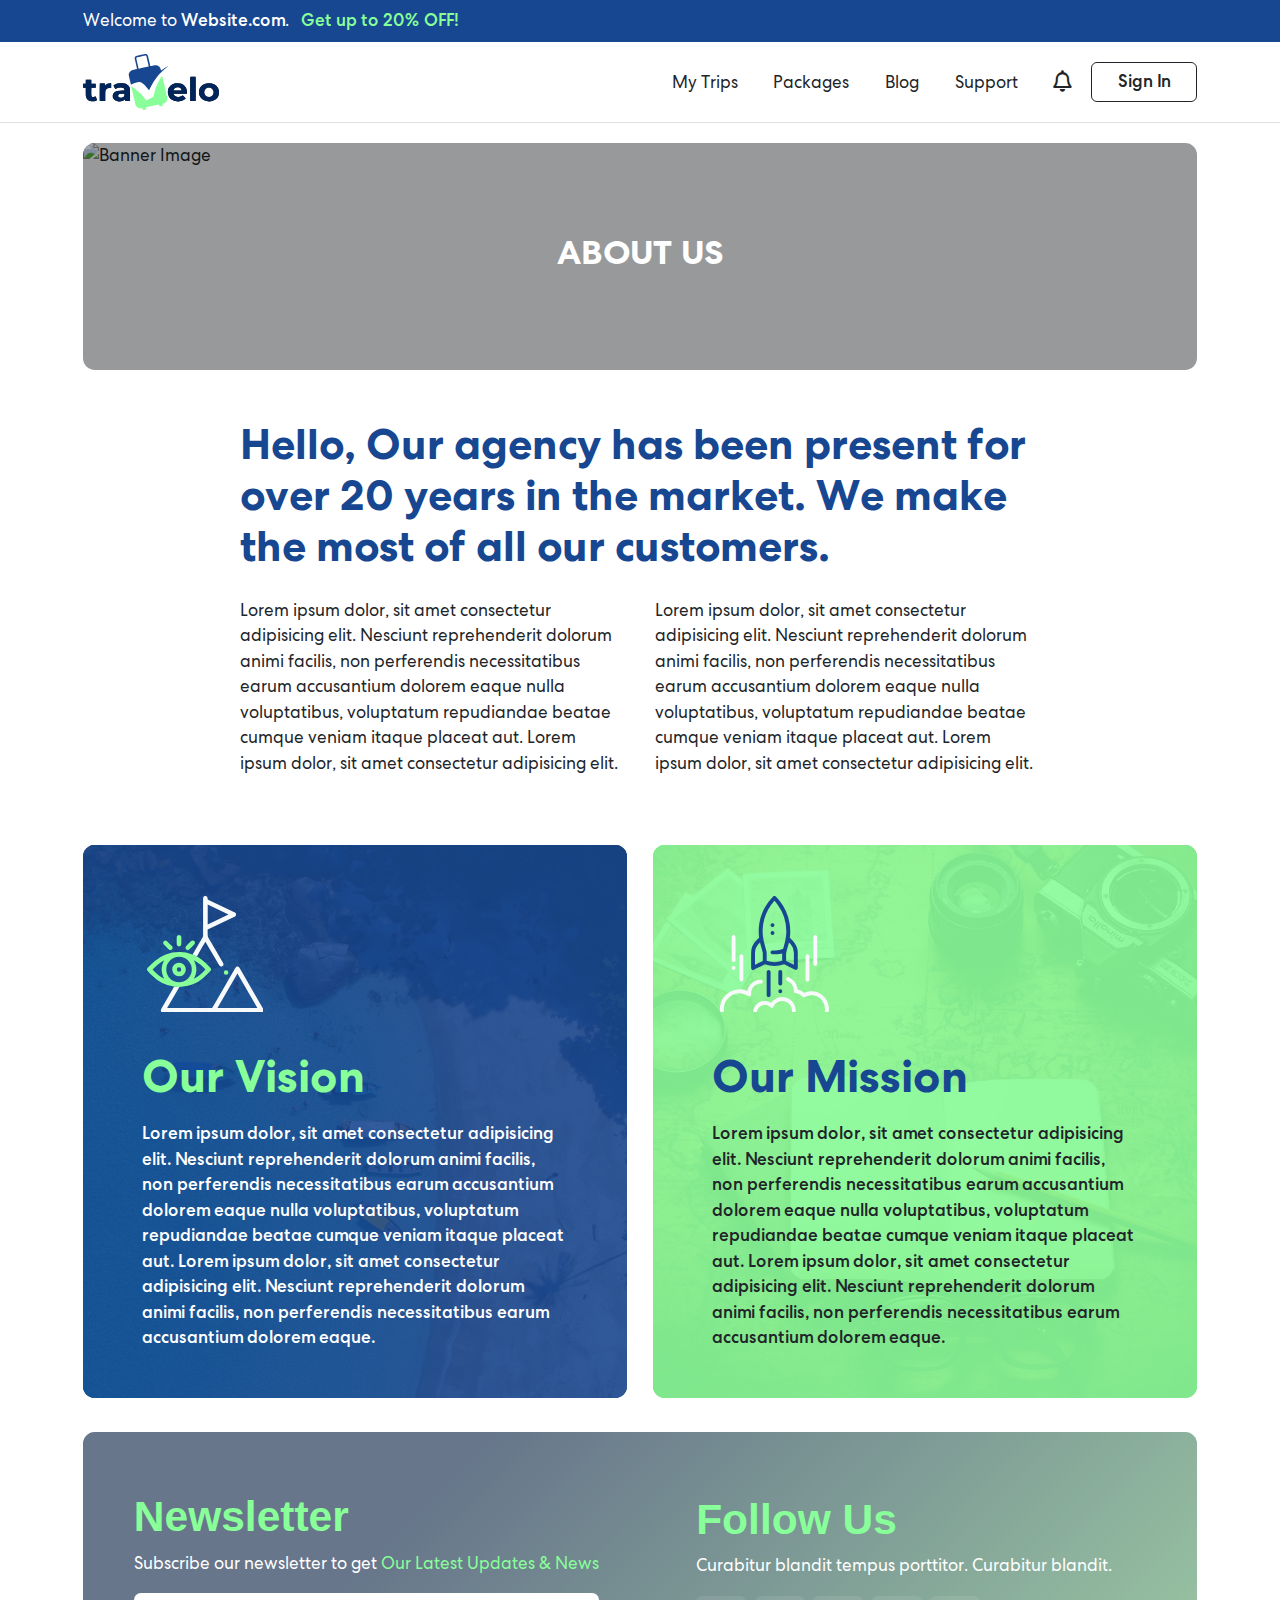
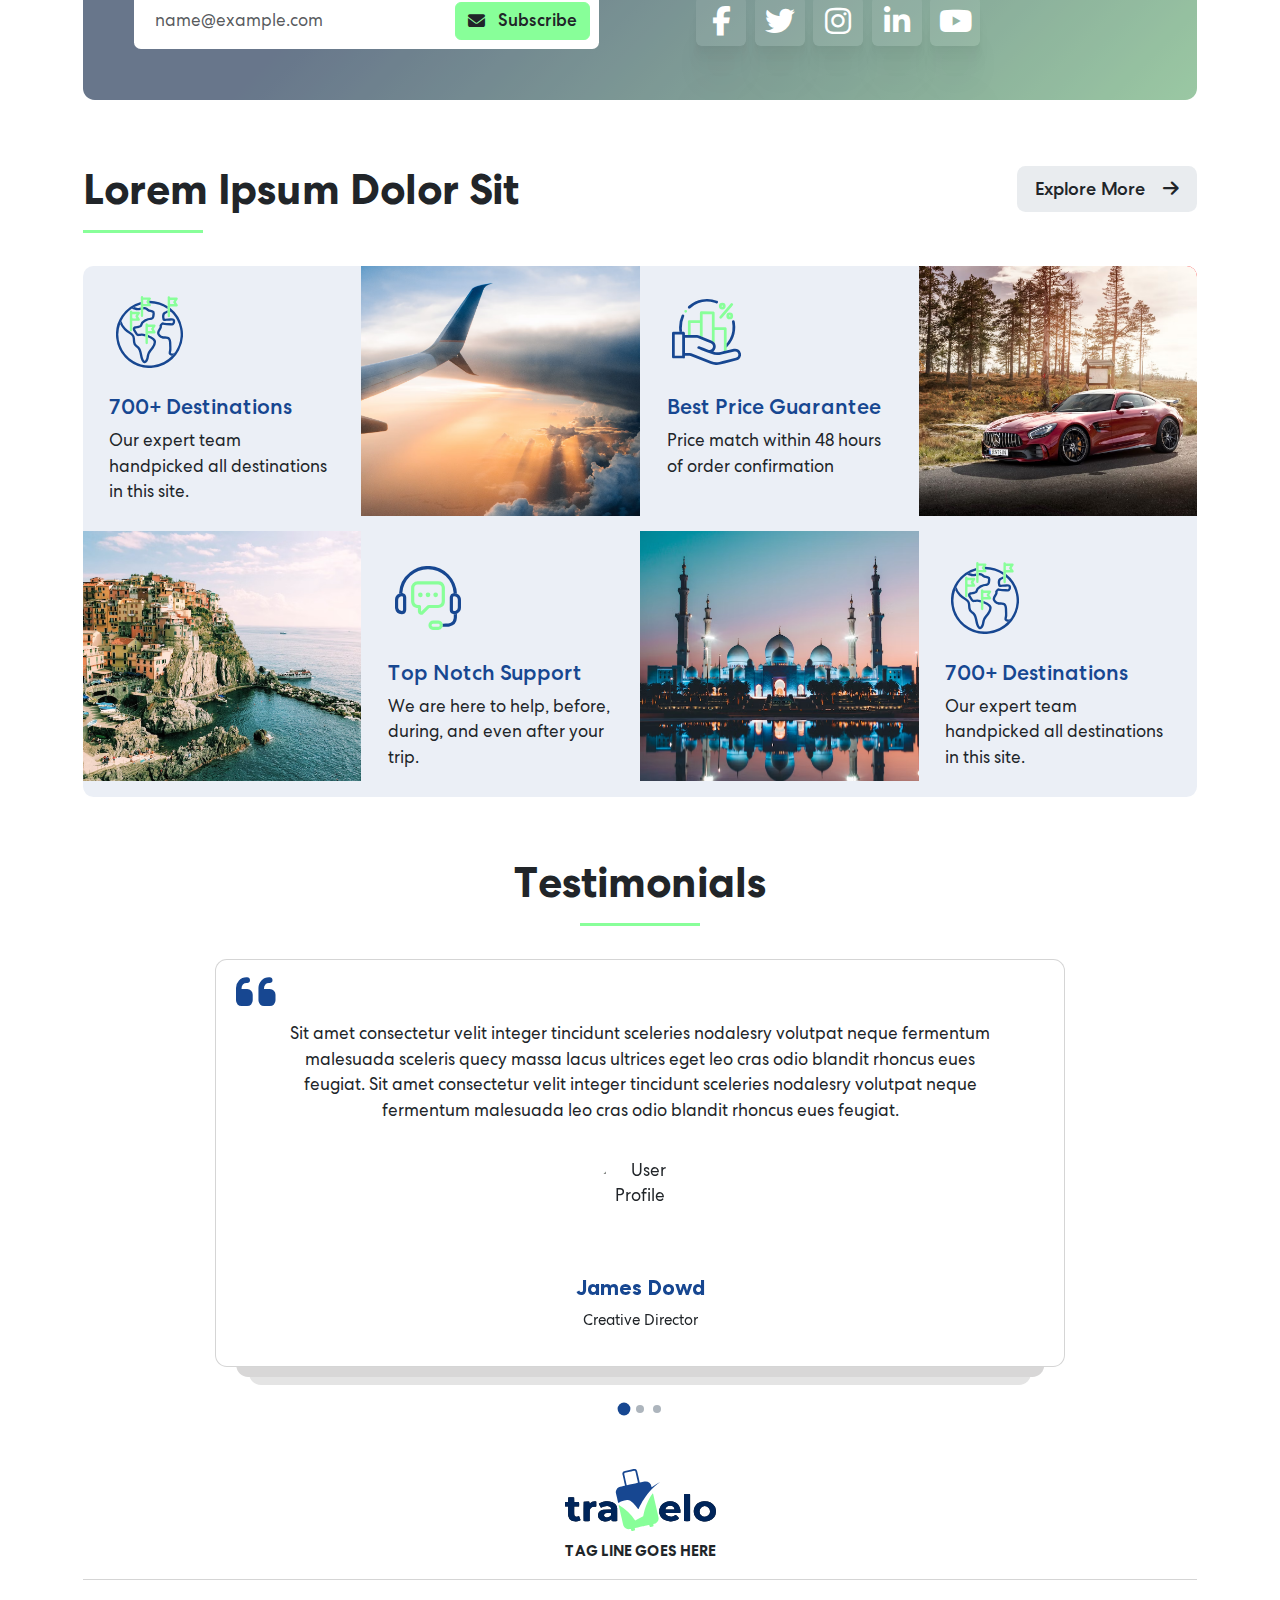
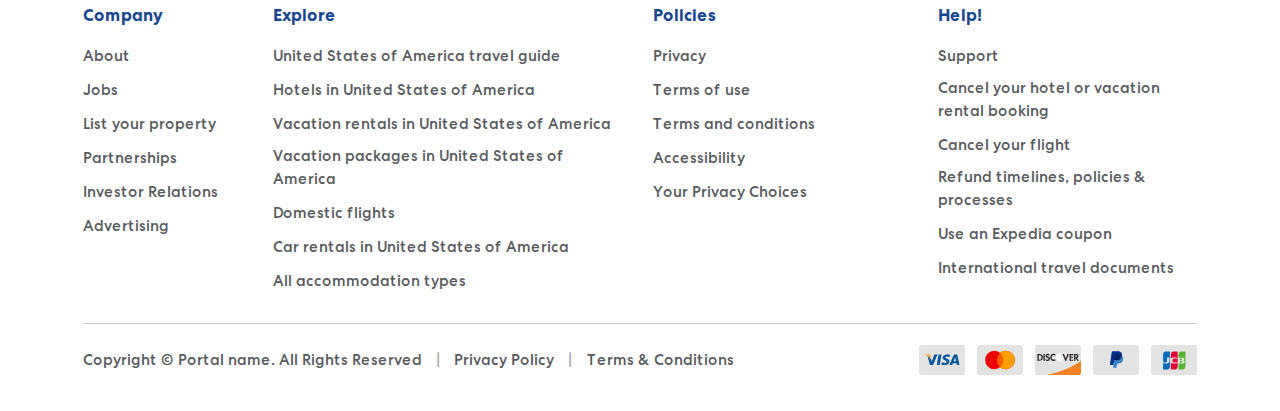
==== commit 4b1f5671: "required changes added" ====
--- a/about.html
+++ b/about.html
@@ -134,9 +134,9 @@
             </p>
           </div>
         </div>
-        <div class="__image">
+        <!-- <div class="__image">
           <img src="./assets/images/about-image.jpg" alt="About Section Image" />
-        </div>
+        </div> -->
       </div>
     </div>
   </section>
--- a/assets/css/style.css
+++ b/assets/css/style.css
@@ -1,5 +1,5 @@
 @charset "UTF-8";
-@import url("./../fonts/fonts.css");
+@import url("./../../assets/fonts/fonts.css");
 :root {
   --bs-bg-color: #FFFFFF;
   --bs-primary: #88FF99;
@@ -524,6 +524,32 @@
 .btn-secondary:is(.shadow) {
   box-shadow: 0 10px 20px -10px rgba(var(--bs-secondary-rgb), 0.5) !important;
 }
+.btn-outline-primary {
+  --bs-btn-color: var(--bs-primary);
+  --bs-btn-bg: var(--bs-transparent);
+  --bs-btn-hover-color: var(--bs-white);
+  --bs-btn-hover-bg: var(--bs-primary);
+  --bs-btn-border-width: 1px;
+  --bs-btn-border-color: var(--bs-primary);
+  --bs-btn-shadow-color: var(--bs-primary-rgb);
+}
+.btn-outline-secondary {
+  --bs-btn-color: var(--bs-secondary);
+  --bs-btn-bg: var(--bs-transparent);
+  --bs-btn-hover-color: var(--bs-white);
+  --bs-btn-hover-bg: var(--bs-secondary);
+  --bs-btn-border-width: 1px;
+  --bs-btn-border-color: var(--bs-secondary);
+  --bs-btn-shadow-color: var(--bs-secondary-rgb);
+}
+.btn-outline-gray {
+  --bs-btn-color: var(--bs-gray-800);
+  --bs-btn-bg: var(--bs-transparent);
+  --bs-btn-hover-color: var(--bs-bg-color);
+  --bs-btn-hover-bg: var(--bs-dark);
+  --bs-btn-border-width: 1px;
+  --bs-btn-border-color: var(--bs-gray-600);
+}
 .btn-transparent {
   --bs-btn-bg: var(--bs-transparent);
   --bs-btn-hover-color: var(--bs-dark);
@@ -1051,7 +1077,7 @@
 .main-footer {
   position: relative;
   background-color: var(--bs-white);
-  padding-block: calc(1.5rem + 2.5vw) 0;
+  padding-block: calc(1.5rem + 1vw) calc(0.5rem + 0.5vw);
   width: 100%;
   isolation: isolate;
   color: var(--bs-dark);
@@ -3352,7 +3378,7 @@
   color: var(--bs-white);
   gap: calc(1.5rem + 1vw);
   isolation: isolate;
-  background-image: linear-gradient(135deg, var(--bs-secondary--dark) 60%, var(--bs-primary)), url("./../images/newsletter-bg.jpg");
+  background-image: linear-gradient(135deg, var(--bs-secondary--dark) 60%, var(--bs-primary)), url("");
   background-blend-mode: color, multiply;
 }
 .newsletter-sec__container::before, .newsletter-sec__container::after {
@@ -3698,7 +3724,7 @@
   position: relative;
 }
 .mission-vision-sec__container {
-  --minus-margin: 150px;
+  --minus-margin: 0px;
   --block-icon-size: 125px;
   position: relative;
   margin-top: calc(0px - var(--minus-margin));
@@ -4169,6 +4195,12 @@
 .blog-page-sec .blog-card__content .__heading a:hover, .blog-page-sec .blog-short-card__content .__heading a:hover {
   color: var(--bs-secondary);
   text-decoration: underline;
+}
+.blog-page-sec .blog-card__content .__text, .blog-page-sec .blog-short-card__content .__text {
+  display: -webkit-box;
+  -webkit-line-clamp: 2;
+  -webkit-box-orient: vertical;
+  overflow: hidden;
 }
 .blog-page-sec .blog-card__content__footer, .blog-page-sec .blog-short-card__content__footer {
   position: relative;
